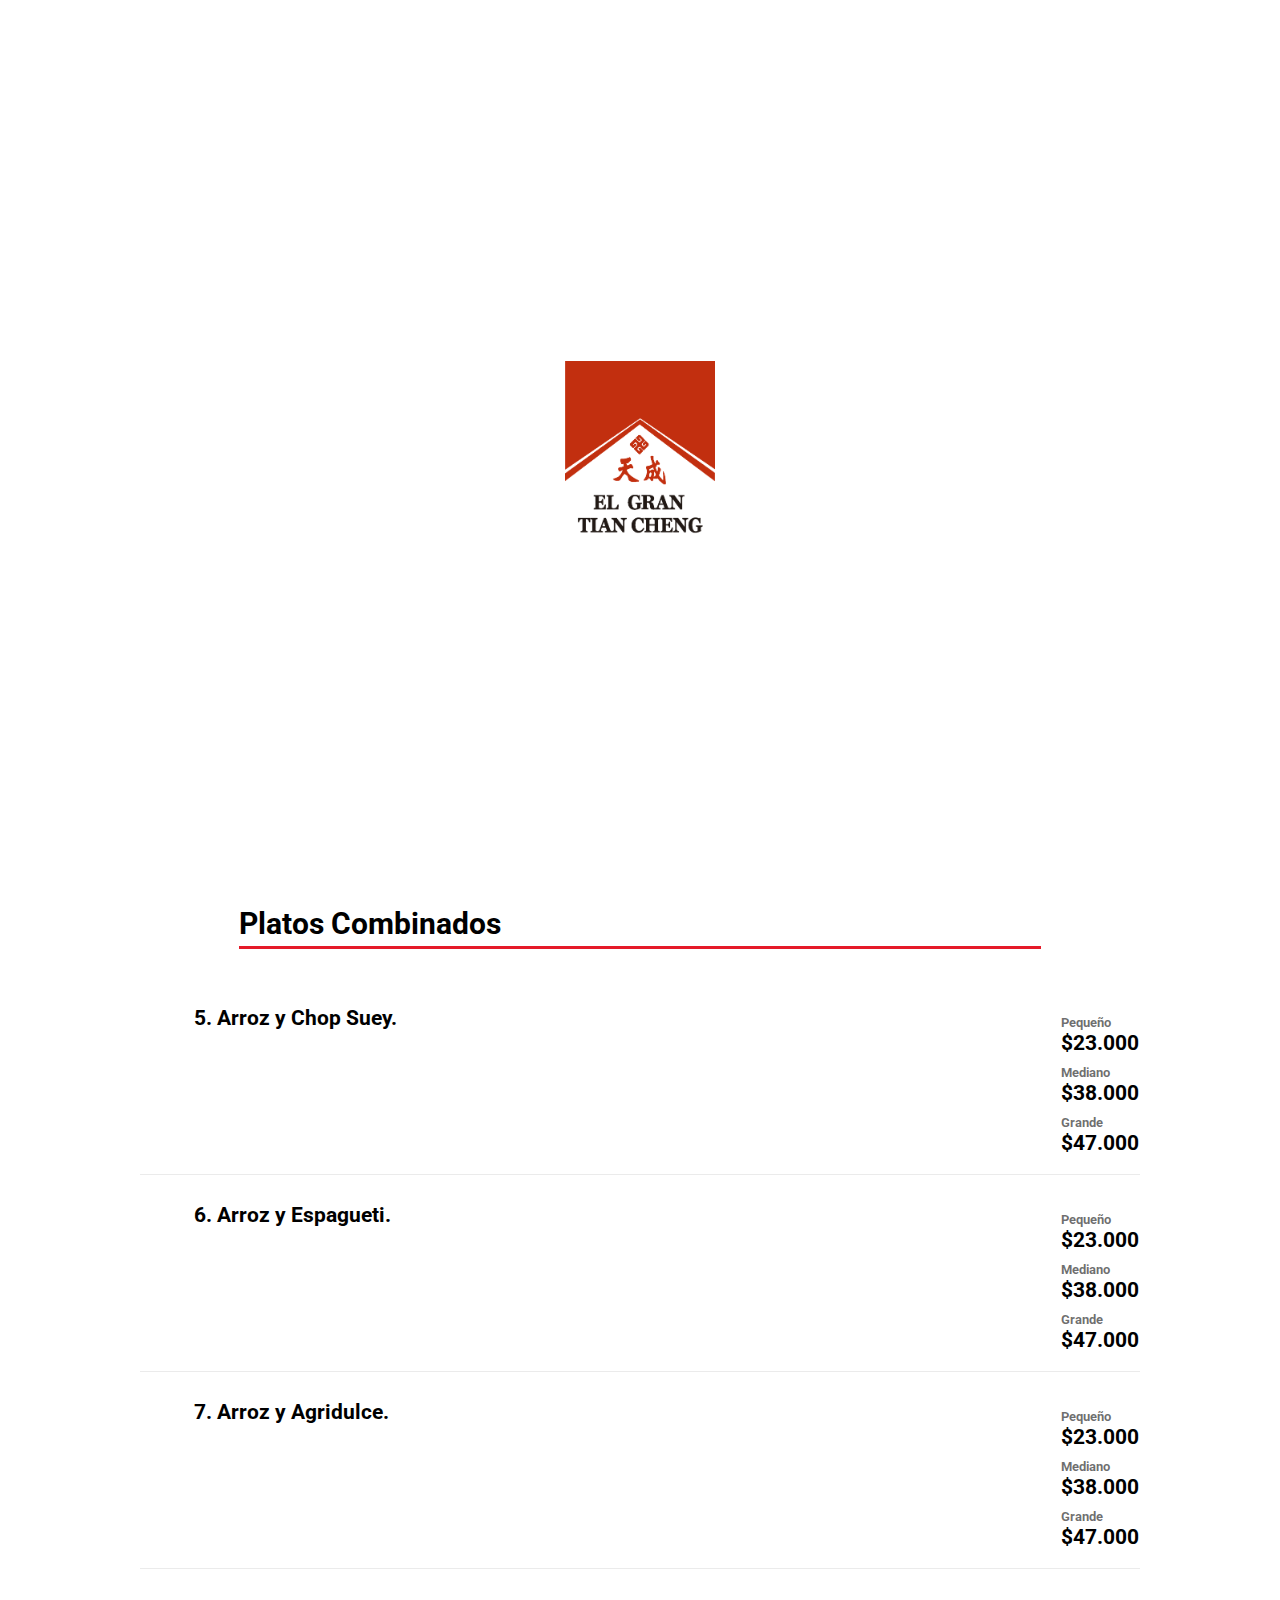
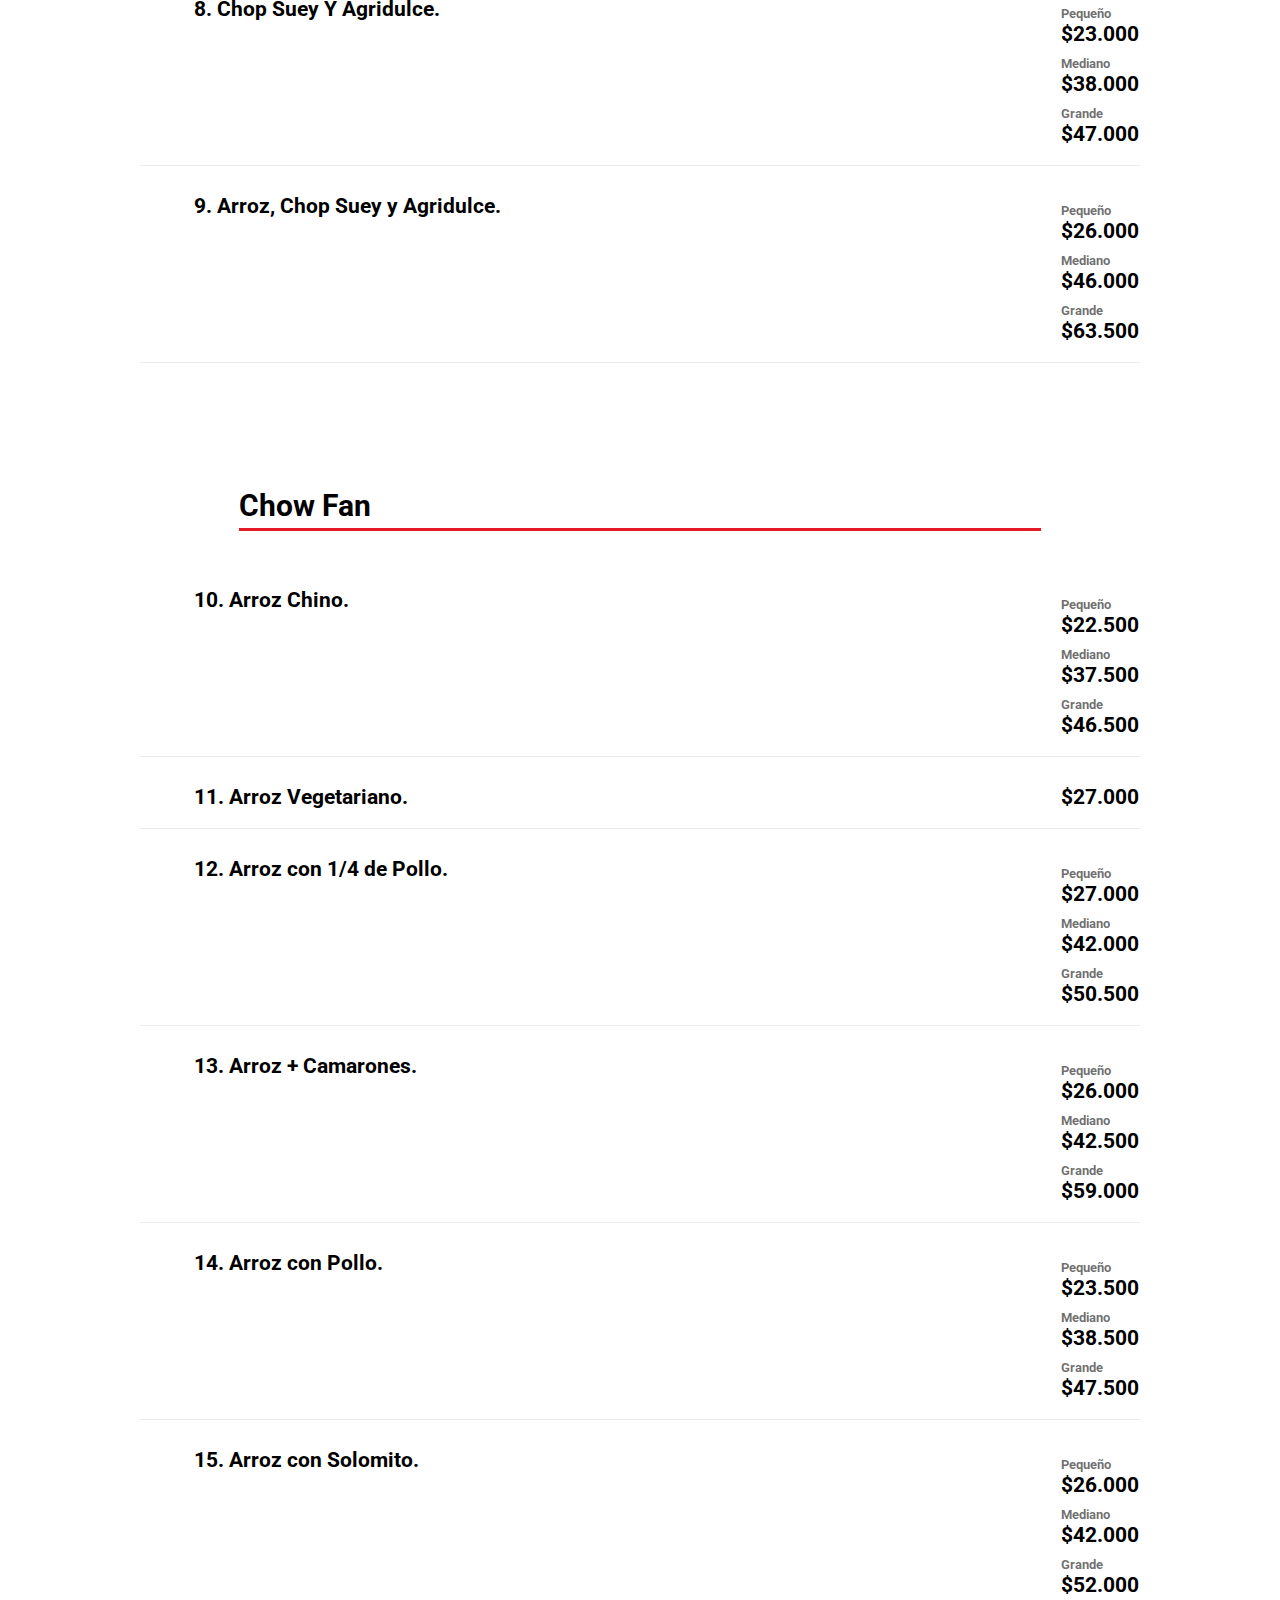
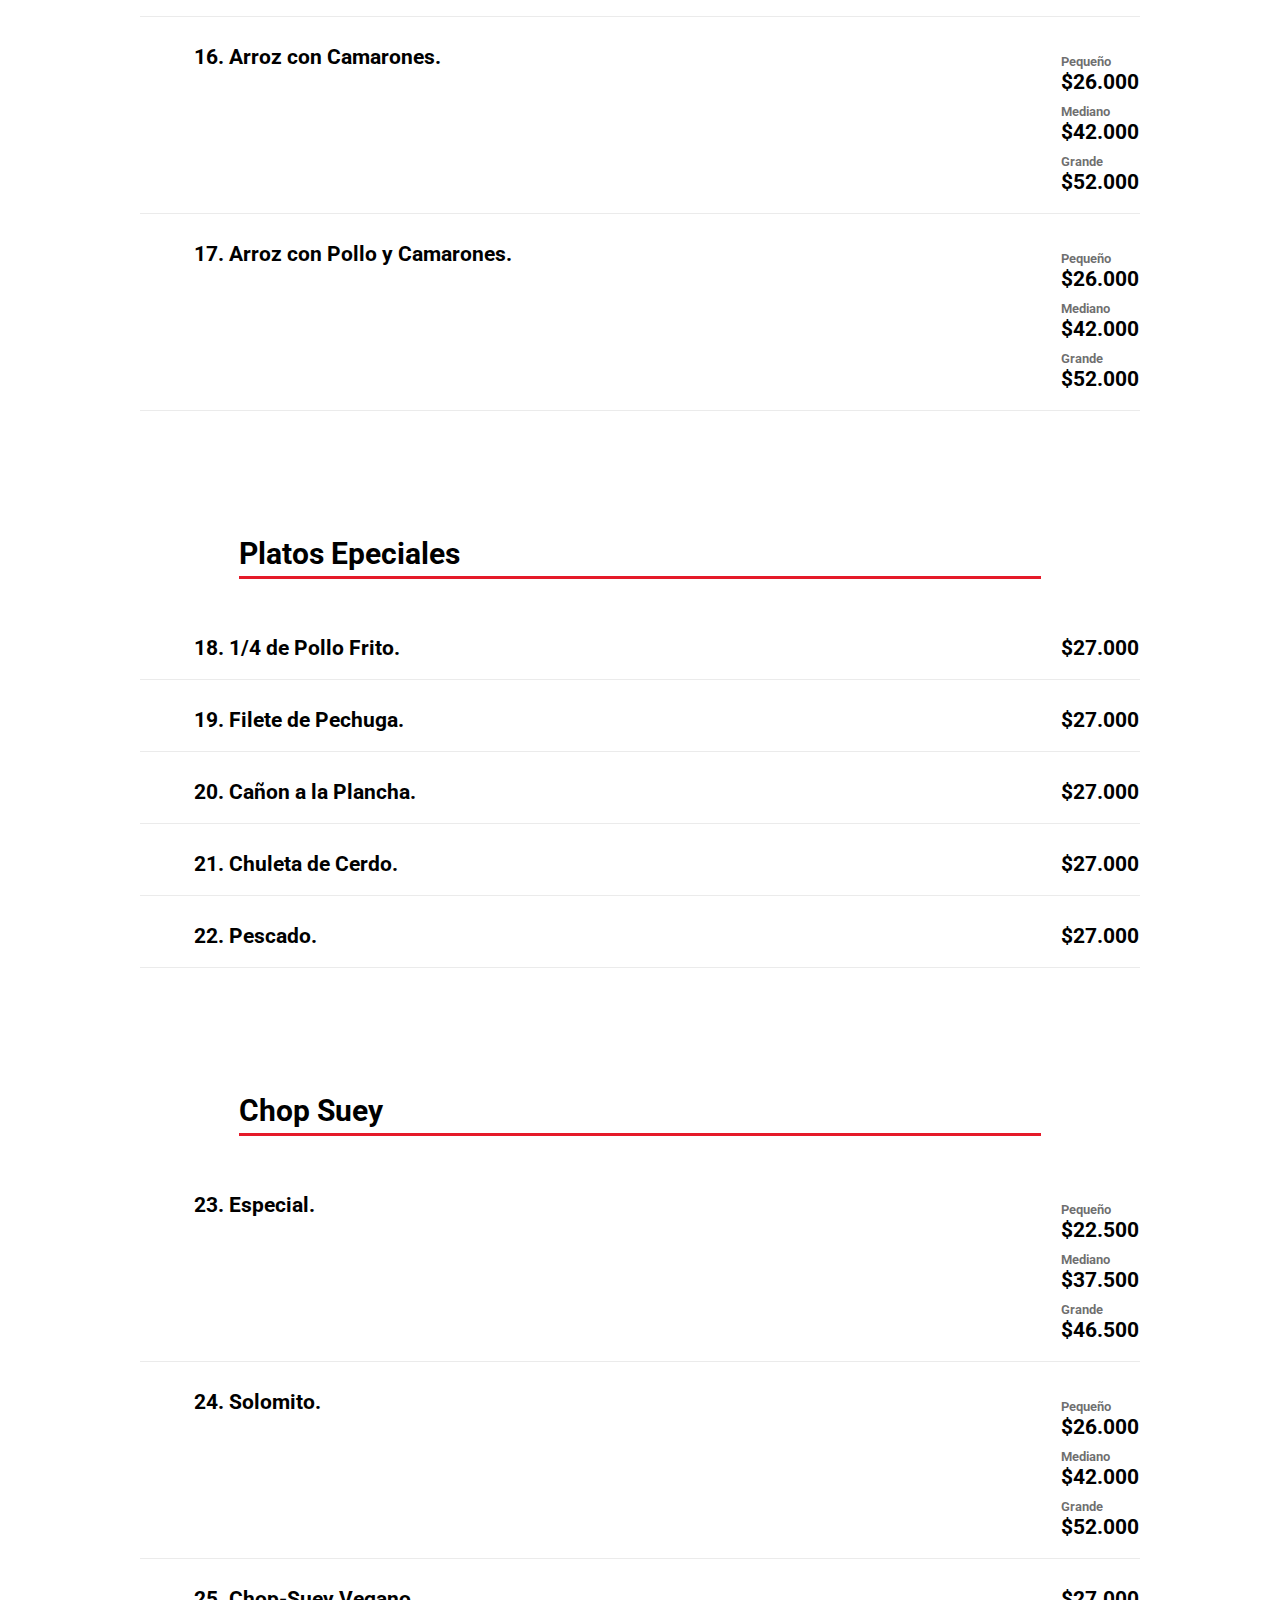
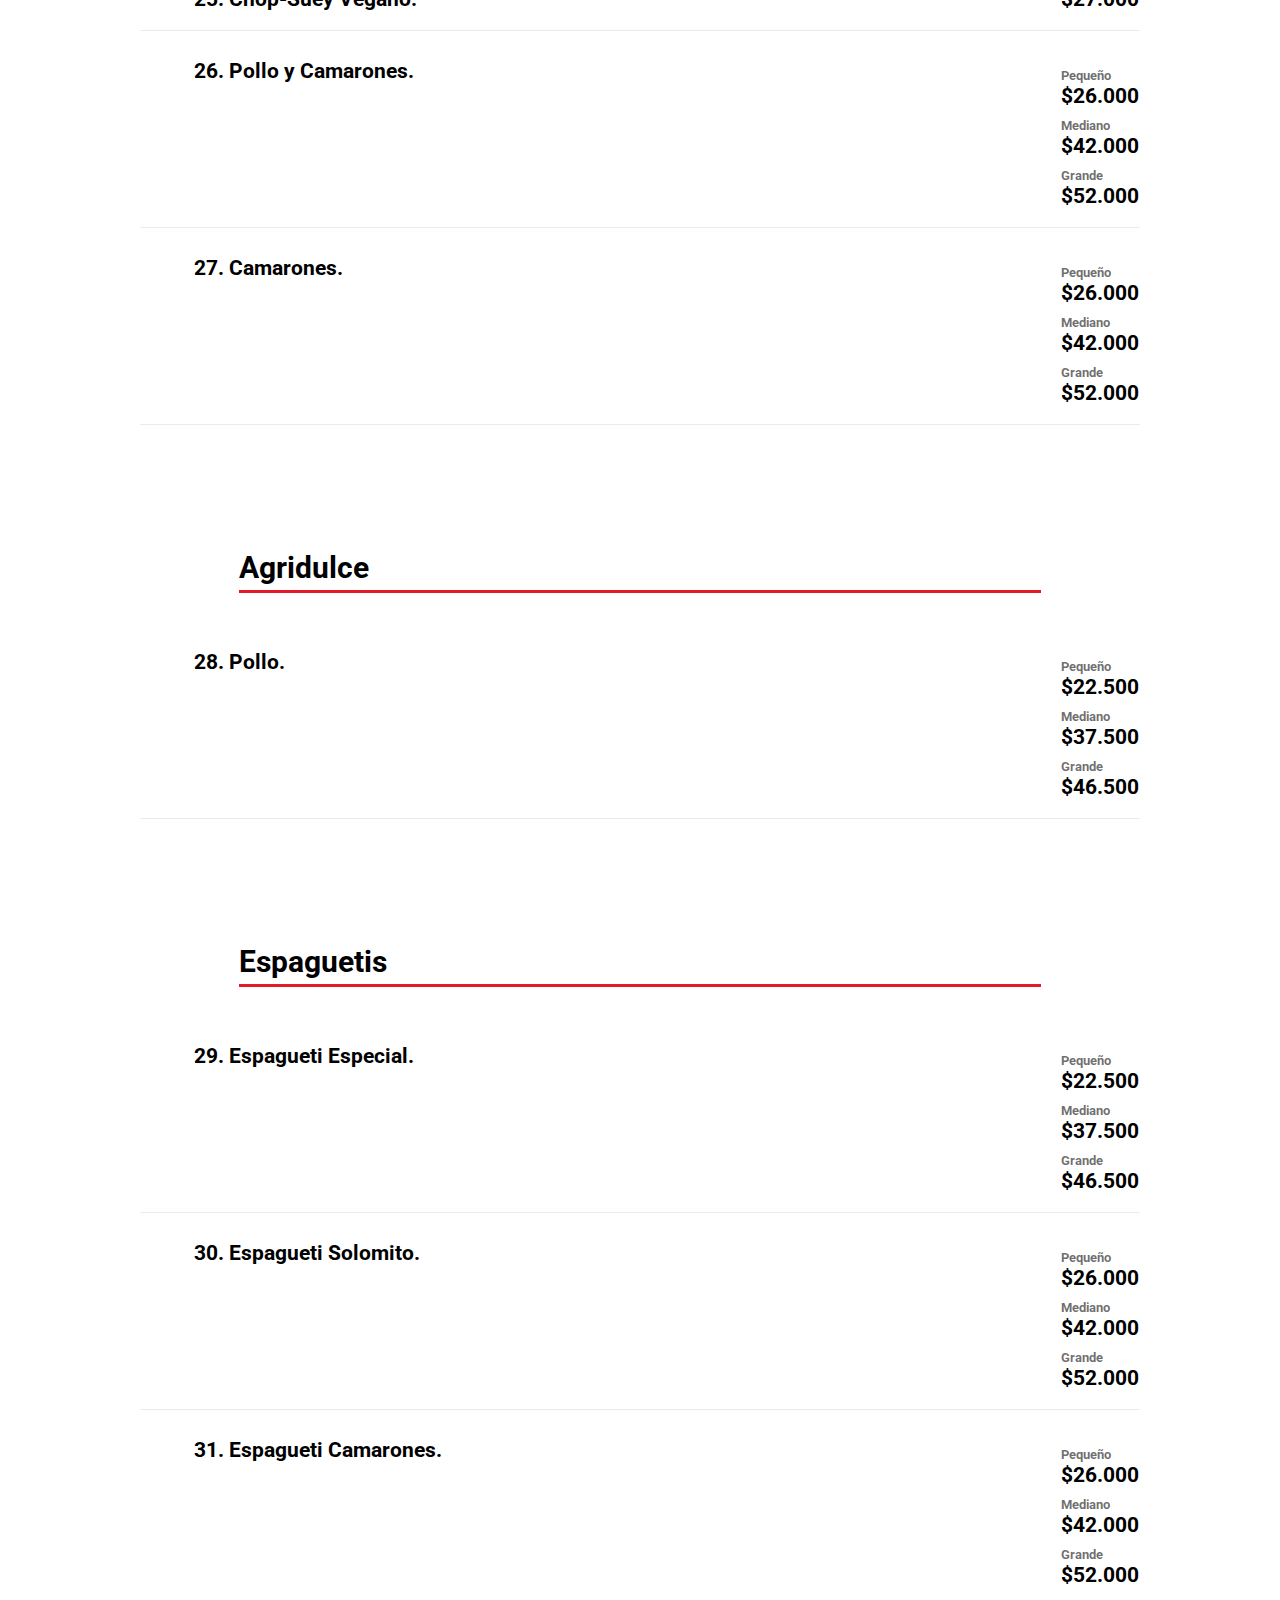
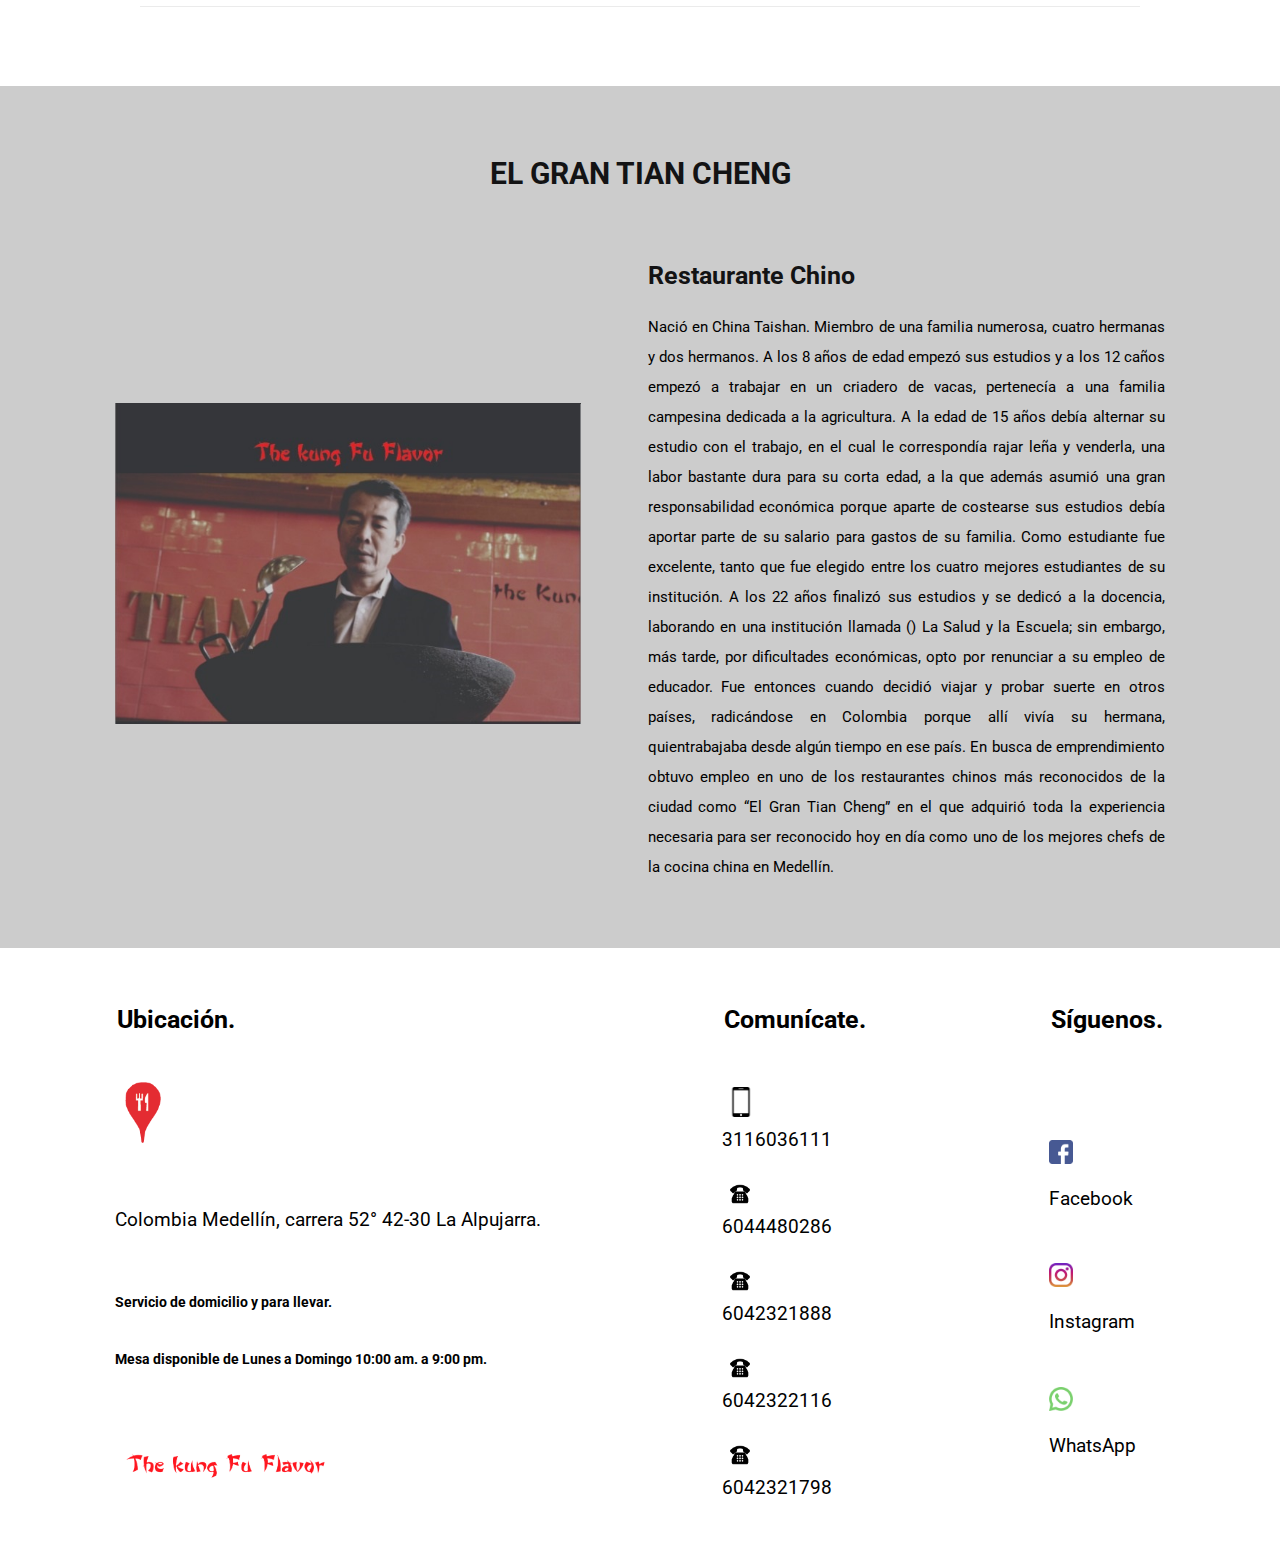
==== index.html @ f3823abc "Add files via upload" ====
<!DOCTYPE html>
<html lang="en">
<head>
    <meta charset="UTF-8">
    <meta http-equiv="X-UA-Compatible" content="IE=edge">
    <meta name="viewport" content="width=device-width, initial-scale=1.0">
    <title>Restaurante chino el gran tian cheng</title>
    <link rel="stylesheet" href="https://unpkg.com/swiper/swiper-bundle.min.css" />
    <!-- font awesome cdn link -->
    <link rel="stylesheet" href="https://cdnjs.cloudflare.com/ajax/libs/font-awesome/5.15.3/css/all.min.css">
    <!-- custom css file link  -->
    <link rel="stylesheet" href="css/style.css">
</head>
<body>
<!-- header section starts -->
<header>


<div class="justify">


  <nav class="navbar">
    <a class="active" href="#menu">Menú</a>
    <a href="#about">Nosotros</a>
    <a href="#footer">Aquí</a>
  </nav>



  <div class="icons">
    <i class="fas fa-bars" id="menu-bars"></i>
    </div>



<a href="#" class="logo1"><img src="./images/brusly.jpg" alt="logobrusly"></a>



<a href="#" class="logo"><img src="./images/logo.png" alt="logo"></a>



</div>




</header>

<!-- header section ends-->

<!-- search form  -->

<form action="" id="searcch-form">
    <input type="search" placeholder="search here..." name="" id="search-box">
    <label for="search-box" class="fas fa-search"></label>
    <i class="fas fa-times" id="close"></i>
</form>





<!-- menu section starts  -->
<section class="menu" id="menu">




<h1 class="heading">
  EL GRAN TIAN CHENG
</h1>


<div class="box-container">
<!--experimento-->
<div class="container">

  <div class="menu">


<h2 class="menu-group-heading">
Entradas</h2>
    <div class="menu-group">
        <div class="menu-item">
          <div class="menu-item-text">
          <h3 class="menu-item-heading">
            <span class="menu-item-name">1. 1/4 de Pollo frito.</span>
        <div >
<span class="menu-item-pricey" >$9.500</span>
        </div>
          </h3>
        </div>
      </div>
      <div class="menu-item">
        <div class="menu-item-text">
          <h3 class="menu-item-heading">
            <span class="menu-item-name">2. Papas Fritas.</span>
            <div>
<span class="menu-item-pricey" >$8.000</span>
                 </div>
          </h3>
        </div>
      </div>
      <div class="menu-item">
        <div class="menu-item-text">
          <h3 class="menu-item-heading">
            <span class="menu-item-name">3. Lumpia.</span>
            <div>
<span class="menu-item-pricey">$5.500</span>
                 </div>
          </h3>
        </div>
      </div>
    </div>
    <h2 class="menu-group-heading">
    Sopa
    </h2>
    <div class="menu-group">
      <div class="menu-item">
        <div class="menu-item-text">
          <h3 class="menu-item-heading">
            <span class="menu-item-name">4. Sopa del día.</span>
            <div>
<span class="menu-item-pricey">$15.000</span>
                 </div>
          </h3>
        </div>
      </div>
    </div>
    <h2 class="menu-group-heading">
      Platos Combinados
      </h2>
      <div class="menu-group">
        <div class="menu-item">
          <div class="menu-item-text">
            <h3 class="menu-item-heading">
              <span class="menu-item-name">5. Arroz y Chop Suey.</span>
<div class="menu-item-price" >
  <span class="menu-item-price-x"><span class="text-size-small">Pequeño</span>$23.000</span>
  <span class="menu-item-price-x"><span class="text-size-small">Mediano</span>$38.000</span>
  <span class="menu-item-price-x"><span class="text-size-small">Grande</span> $47.000</span>
</div>
            </h3>
          </div>
        </div>
        <div class="menu-item">
          <div class="menu-item-text">
            <h3 class="menu-item-heading">
              <span class="menu-item-name">6. Arroz y Espagueti.</span>
<div class="menu-item-price" >
  <span class="menu-item-price-x"><span class="text-size-small">Pequeño  </span>$23.000</span>
  <span class="menu-item-price-x"><span class="text-size-small">Mediano</span>$38.000</span>
  <span class="menu-item-price-x"><span class="text-size-small">Grande</span>$47.000</span>
</div>
            </h3>
          </div>
        </div>
         <div class="menu-item">
         <div class="menu-item-text">
            <h3 class="menu-item-heading">
              <span class="menu-item-name">7. Arroz y Agridulce.</span>
 <div class="menu-item-price" >
  <span class="menu-item-price-x"><span class="text-size-small">Pequeño  </span>$23.000</span>
  <span class="menu-item-price-x"><span class="text-size-small">Mediano</span>$38.000</span>
  <span class="menu-item-price-x"><span class="text-size-small">Grande</span>$47.000</span>
</div>
            </h3>
          </div>
        </div>
         <div class="menu-item">
         <div class="menu-item-text">
            <h3 class="menu-item-heading">
              <span class="menu-item-name">8. Chop Suey Y Agridulce.</span>
<div class="menu-item-price" >
  <span class="menu-item-price-x"><span class="text-size-small">Pequeño  </span>$23.000</span>
  <span class="menu-item-price-x"><span class="text-size-small">Mediano</span>$38.000</span>
  <span class="menu-item-price-x"><span class="text-size-small">Grande</span>$47.000</span>
</div>
            </h3>
          </div>
        </div>
         <div class="menu-item">
         <div class="menu-item-text">
            <h3 class="menu-item-heading">
              <span class="menu-item-name">9. Arroz, Chop Suey y Agridulce.</span>
<div class="menu-item-price" >
  <span class="menu-item-price-x"><span class="text-size-small">Pequeño  </span>$26.000</span>
  <span class="menu-item-price-x"><span class="text-size-small">Mediano</span>$46.000</span>
  <span class="menu-item-price-x"><span class="text-size-small">Grande</span>$63.500</span>
</div>
            </h3>
          </div>
        </div>
      </div>
      <h2 class="menu-group-heading">
        Chow Fan
        </h2>
        <div class="menu-group">
          <div class="menu-item">
            <div class="menu-item-text">
              <h3 class="menu-item-heading">
              <span class="menu-item-name">10. Arroz Chino.</span>
<div class="menu-item-price" >
  <span class="menu-item-price-x"><span class="text-size-small">Pequeño  </span>$22.500</span>
  <span class="menu-item-price-x"><span class="text-size-small">Mediano</span>$37.500</span>
  <span class="menu-item-price-x"><span class="text-size-small">Grande</span>$46.500</span>
</div>
              </h3>
            </div>
          </div>
          <div class="menu-item">
            <div class="menu-item-text">
              <h3 class="menu-item-heading">
                <span class="menu-item-name">11. Arroz Vegetariano.</span>
               <div>
<span class="menu-item-pricey">$27.000</span>
                 </div>
              </h3>
            </div>
          </div>
          <div class="menu-item">
            <div class="menu-item-text">
              <h3 class="menu-item-heading">
              <span class="menu-item-name">12. Arroz con 1/4 de Pollo.</span>
<div class="menu-item-price" >
  <span class="menu-item-price-x"><span class="text-size-small">Pequeño  </span>$27.000</span>
  <span class="menu-item-price-x"><span class="text-size-small">Mediano</span>$42.000</span>
  <span class="menu-item-price-x"><span class="text-size-small">Grande</span>$50.500</span>
</div>
              </h3>
            </div>
          </div>
          <div class="menu-item">
            <div class="menu-item-text">
              <h3 class="menu-item-heading">
              <span class="menu-item-name">13. Arroz + Camarones.</span>
<div class="menu-item-price" >
  <span class="menu-item-price-x"><span class="text-size-small">Pequeño  </span>$26.000</span>
  <span class="menu-item-price-x"><span class="text-size-small">Mediano</span>$42.500</span>
  <span class="menu-item-price-x"><span class="text-size-small">Grande</span>$59.000</span>
</div>
              </h3>
            </div>
          </div>
          <div class="menu-item">
            <div class="menu-item-text">
              <h3 class="menu-item-heading">
              <span class="menu-item-name">14. Arroz con Pollo.</span>
<div class="menu-item-price" >
  <span class="menu-item-price-x"><span class="text-size-small">Pequeño  </span>$23.500</span>
  <span class="menu-item-price-x"><span class="text-size-small">Mediano</span>$38.500</span>
  <span class="menu-item-price-x"><span class="text-size-small">Grande</span>$47.500</span>
</div>
              </h3>
            </div>
          </div>
          <div class="menu-item">
            <div class="menu-item-text">
              <h3 class="menu-item-heading">
              <span class="menu-item-name">15. Arroz con Solomito.</span>
<div class="menu-item-price" >
  <span class="menu-item-price-x"><span class="text-size-small">Pequeño  </span>$26.000</span>
  <span class="menu-item-price-x"><span class="text-size-small">Mediano</span>$42.000</span>
  <span class="menu-item-price-x"><span class="text-size-small">Grande</span>$52.000</span>
</div>
              </h3>
            </div>
          </div>
          <div class="menu-item">
            <div class="menu-item-text">
              <h3 class="menu-item-heading">
              <span class="menu-item-name">16. Arroz con Camarones.</span>
<div class="menu-item-price" >
  <span class="menu-item-price-x"><span class="text-size-small">Pequeño  </span>$26.000</span>
  <span class="menu-item-price-x"><span class="text-size-small">Mediano</span>$42.000</span>
  <span class="menu-item-price-x"><span class="text-size-small">Grande</span>$52.000</span>
</div>
              </h3>
            </div>
          </div>
          <div class="menu-item">
            <div class="menu-item-text">
              <h3 class="menu-item-heading">
              <span class="menu-item-name">17. Arroz con Pollo y Camarones.</span>
<div class="menu-item-price" >
  <span class="menu-item-price-x"><span class="text-size-small">Pequeño  </span>$26.000</span>
  <span class="menu-item-price-x"><span class="text-size-small">Mediano</span>$42.000</span>
  <span class="menu-item-price-x"><span class="text-size-small">Grande</span>$52.000</span>
</div>
              </h3>
            </div>
          </div>
        </div>
        <h2 class="menu-group-heading">
          Platos Epeciales
          </h2>
          <div class="menu-group">
            <div class="menu-item">
              <div class="menu-item-text">
                <h3 class="menu-item-heading">
                  <span class="menu-item-name">18. 1/4 de Pollo Frito.</span>
                  <div>
<span class="menu-item-pricey">$27.000</span>
                 </div>
                </h3>
              </div>
            </div>
            <div class="menu-item">
              <div class="menu-item-text">
                <h3 class="menu-item-heading">
                  <span class="menu-item-name">19. Filete de Pechuga.</span>
                 <div>
<span class="menu-item-pricey">$27.000</span>
                 </div>
                </h3>
              </div>
            </div>
            
              <div class="menu-item">
                <div class="menu-item-text">
                <h3 class="menu-item-heading">
                  <span class="menu-item-name">20. Cañon a la Plancha.</span>
               <div>
<span class="menu-item-pricey">$27.000</span>
                 </div>  
                </h3>
              </div>
            </div>

            
              <div class="menu-item">
                <div class="menu-item-text">
                <h3 class="menu-item-heading">
                  <span class="menu-item-name">21. Chuleta de Cerdo.</span>
                 <div>
<span class="menu-item-pricey">$27.000</span>
                 </div>
                  
                </h3>
              </div>
            </div>
              <div class="menu-item">
                <div class="menu-item-text">
                <h3 class="menu-item-heading">
                  <span class="menu-item-name">22. Pescado.</span>
              <div>
<span class="menu-item-pricey">$27.000</span>
                 </div>
                </h3>
              </div>
            </div>
          </div>
          <h2 class="menu-group-heading">
            Chop Suey
            </h2>
            <div class="menu-group">
              <div class="menu-item">
                <div class="menu-item-text">
                  <h3 class="menu-item-heading">
                    <span class="menu-item-name">23. Especial.</span>
<div class="menu-item-price" >
  <span class="menu-item-price-x"><span class="text-size-small">Pequeño  </span>$22.500</span>
  <span class="menu-item-price-x"><span class="text-size-small">Mediano</span>$37.500</span>
  <span class="menu-item-price-x"><span class="text-size-small">Grande</span>$46.500</span>
</div>
                  </h3>
                </div>
              </div>
              <div class="menu-item">
                <div class="menu-item-text">
                  <h3 class="menu-item-heading">
                    <span class="menu-item-name">24. Solomito.</span>
<div class="menu-item-price" >
  <span class="menu-item-price-x"><span class="text-size-small">Pequeño  </span>$26.000</span>
  <span class="menu-item-price-x"><span class="text-size-small">Mediano</span>$42.000</span>
  <span class="menu-item-price-x"><span class="text-size-small">Grande</span>$52.000</span>
</div>
                  </h3>
                </div>
              </div>
              <div class="menu-item">
                <div class="menu-item-text">
                  <h3 class="menu-item-heading">
                    <span class="menu-item-name">25. Chop-Suey Vegano.</span>
                    <div>
                      <span class="menu-item-pricey">$27.000</span>
                   </div>
                  </h3>
                </div>
              </div>
              <div class="menu-item">
                <div class="menu-item-text">
                  <h3 class="menu-item-heading">
                    <span class="menu-item-name">26. Pollo y Camarones.</span>
<div class="menu-item-price" >
  <span class="menu-item-price-x"><span class="text-size-small">Pequeño  </span>$26.000</span>
  <span class="menu-item-price-x"><span class="text-size-small">Mediano</span>$42.000</span>
  <span class="menu-item-price-x"><span class="text-size-small">Grande</span>$52.000</span>
</div>
                  </h3>
                </div>
              </div>
              <div class="menu-item">
                <div class="menu-item-text">
                  <h3 class="menu-item-heading">
                    <span class="menu-item-name">27. Camarones.</span>
<div class="menu-item-price" >
  <span class="menu-item-price-x"><span class="text-size-small">Pequeño  </span>$26.000</span>
  <span class="menu-item-price-x"><span class="text-size-small">Mediano</span>$42.000</span>
  <span class="menu-item-price-x"><span class="text-size-small">Grande</span>$52.000</span>
</div>
                  </h3>
                </div>
              </div>
            </div>
        <h2 class="menu-group-heading">
          Agridulce
          </h2>
          <div class="menu-group">
            <div class="menu-item">
              <div class="menu-item-text">
                <h3 class="menu-item-heading">
                  <span class="menu-item-name">28. Pollo. </span>
<div class="menu-item-price" >
  <span class="menu-item-price-x"><span class="text-size-small">Pequeño  </span>$22.500</span>
  <span class="menu-item-price-x"><span class="text-size-small">Mediano</span>$37.500</span>
  <span class="menu-item-price-x"><span class="text-size-small">Grande</span>$46.500</span>
</div>
                </h3>
              </div>
            </div>
          </div>
        <h2 class="menu-group-heading">
        Espaguetis
          </h2>
          <div class="menu-group">
            <div class="menu-item">
              <div class="menu-item-text">
                <h3 class="menu-item-heading">
                  <span class="menu-item-name">29. Espagueti Especial.</span>
<div class="menu-item-price" >
  <span class="menu-item-price-x"><span class="text-size-small">Pequeño  </span>$22.500</span>
  <span class="menu-item-price-x"><span class="text-size-small">Mediano</span>$37.500</span>
  <span class="menu-item-price-x"><span class="text-size-small">Grande</span>$46.500</span>
</div>
                </h3>
              </div>
            </div>
            <div class="menu-item">
              <div class="menu-item-text">
                <h3 class="menu-item-heading">
                  <span class="menu-item-name">30. Espagueti Solomito.</span>
<div class="menu-item-price" >
  <span class="menu-item-price-x"><span class="text-size-small">Pequeño  </span>$26.000</span>
  <span class="menu-item-price-x"><span class="text-size-small">Mediano</span>$42.000</span>
  <span class="menu-item-price-x"><span class="text-size-small">Grande</span>$52.000</span>
</div>
                </h3>
              </div>
            </div>
            <div class="menu-item">
              <div class="menu-item-text">
                <h3 class="menu-item-heading">
                  <span class="menu-item-name">31. Espagueti Camarones.</span>
<div class="menu-item-price" >
  <span class="menu-item-price-x"><span class="text-size-small">Pequeño  </span>$26.000</span>
  <span class="menu-item-price-x"><span class="text-size-small">Mediano</span>$42.000</span>
  <span class="menu-item-price-x"><span class="text-size-small">Grande</span>$52.000</span>
</div>
                </h3>
              </div>
            </div>
            </div>


  </div>
</div>


<!--termina experimento-->

</div>

</div>

<div class = "serio2"></div>

</div>

</section>

<!-- menu section ends -->

<!-- about section starts  -->

<section class="about" id="about">

  <h1 class="heading"></h1>
  
    <h1 class="heading"></h1>

    <h1 class="heading"> El gran tian cheng </h1>

    <a ></a>
    <a ></a>

    <div class="row">

        <div class="image">

            <img src="images/Chef.jpg" alt="chef">

        </div>

        <div class="content">

<a ></a>

<h3 class="titulo">Restaurante Chino</h3>

<p class="parrafo">
Nació en China Taishan. Miembro de una familia numerosa, cuatro hermanas y dos hermanos.
A los 8 años de edad empezó sus estudios y a los 12 caños empezó a trabajar en un criadero
de vacas, pertenecía a una familia campesina dedicada a la agricultura. A la edad de 15 años
debía alternar su estudio con el trabajo, en el cual le correspondía rajar leña y venderla, una
labor bastante dura para su corta edad, a la que además asumió una gran
responsabilidad económica porque aparte de costearse sus estudios debía aportar parte de su
salario para gastos de su familia. Como estudiante fue excelente, tanto que fue elegido entre
los cuatro mejores estudiantes de su institución.

A los 22 años finalizó sus estudios y se dedicó a la docencia, laborando en una institución
llamada () La Salud y la Escuela; sin embargo, más tarde, por dificultades económicas, opto
por renunciar a su empleo de educador. Fue entonces cuando decidió viajar y probar suerte en
otros países, radicándose en Colombia porque allí vivía su hermana, quientrabajaba desde algún tiempo en ese país.
En busca de emprendimiento obtuvo empleo en uno de los restaurantes chinos más reconocidos
de la ciudad como “El Gran Tian Cheng” en el que adquirió toda la experiencia necesaria para
ser reconocido hoy en día como uno de los mejores chefs de la cocina china en Medellín.
</p>
<p class="parrafo1">


</p>
</section>

<!-- about section ends -->

<!-- footer section starts  -->

<section class="footer" id="footer">

    <div class="box-container1">

        <div class="box">
            <h3 class="ubi">Ubicación.</h3>
<a class="espacio1"></a>


            <div class="direcion">


              <a href="https://www.google.com/maps/place/Restaurante+El+Gran+Tian+Cheng/@6.2434194,-75.5741231,17z/data=!3m1!4b1!4m5!3m4!1s0x8e4428537d55b729:0x92c42e818c7cd400!8m2!3d6.2434224!4d-75.5719425?hl=en"><img alt="direcion" class="direcion1" src="./images/new map of gran tian cheng.png"></a>
  
            </div>
          <a></a>
<a class="espacio"></a>
<a class="espacio"></a>
<a class="espacio"></a>
<a class="espacio"></a>
<a class="espacio"></a>
<a class="espacio"></a>


            <a>Colombia Medellín, carrera 52° 42-30 La Alpujarra.</a>
<a class="espacio"></a>
<a class="espacio"></a>
<a class="espacio"></a>
          <div class="text-action">
            <h4 class="text-footer">Servicio de domicilio y para llevar.</h4>
            <a class="espacio"></a>
            <a class="espacio"></a>
            <h4 class="text-footer1">Mesa disponible de Lunes a Domingo 10:00 am. a 9:00 pm.</h4>
<a class="espacio"></a>
          </div>
                      <a class="espacio"></a>
                      <a class="espacio"></a>
 <a href="#"><img alt="kongfu" class="kongfu1" src="./images/the kungfu flavor.png"></a>
        </div>




        <div class="box">

            <h3 class="ubi1">Comunícate.</h3>

          <a ></a>

          <img alt="cell" class="cell" src="./images/smartphone-call.png">

          <a >3116036111 </a>

          <img alt="telefono" class="telefono" src="./images/phone.png">

          <a>6044480286</a>

          <img alt="telefono" class="telefono" src="./images/phone.png">

          <a>6042321888</a>

           <img alt="telefono" class="telefono" src="./images/phone.png">

          <a>6042322116</a>

          <img alt="telefono" class="telefono" src="./images/phone.png">

          <a>6042321798</a>

        </div>
        <div class="box">
        
            <h3 class="ubi2">Síguenos.</h3>
          
          <a class="espacio1"></a>
             <a class="espacio2"></a>
             <a class="espacio2"></a>
             <a class="espacio2"></a>
            
            <a href="https://www.facebook.com/El-GRAN-TIAN-CHENG-1801667513184530"><img alt="facebook" class="facebook" src="./images/facebook.png"></a>

            <a href="https://www.facebook.com/El-GRAN-TIAN-CHENG-1801667513184530">Facebook</a>

            <a class="espacio1"></a>

            <a href="https://www.instagram.com/grantiancheng/"><img alt="Instagram" class="instagram" src="./images/instagram.png"></a>

            <a href="https://www.instagram.com/grantiancheng/">Instagram</a>

            <a class="espacio1"></a>

            <a href="https://wa.link/yxkqvk"><img alt="WhatsApp" class="whatsapp" src="./images/whatsapp.png"></a>

            <a href="http://wa.me/573116036222/?text=Hola,elgrantiancheng.com">WhatsApp</a>

            <a class="espacio1"></a>

           
            </div>

            </div>


</section>

<!-- footer section ends -->

<!-- loader part  -->

<div class="loader-container">

    <img src="images/el-gran-tian-cheng1-gif.gif" alt="">
</div>

<script src="https://unpkg.com/swiper/swiper-bundle.min.js"></script>

<!-- custom js file link  -->

<script src="js/script.js"></script>

</body>

</html>
---- css/style.css ----
@import url('https://fonts.googleapis.com/css2?family=Lato:wght@300&family=Roboto:wght@100;300;400;500;700&display=swap');
:root{
    --green:#E51A29;
    --black:#131314;
    --light-color:#000000;
    --box-shadow:0 .5rem 1.5rem rgba(124, 124, 124, 0.966);
}

*{
    font-family: 'Roboto', sans-serif;
    margin:0; padding:0;
    box-sizing: border-box;
    text-decoration: none;
    outline: none; border:none;
    transition: all .2s linear;
}

html{
    font-size: 62.5%;
    overflow-x: hidden;
    scroll-padding-top: 5.5rem;
    scroll-behavior: smooth;
}

section{
    padding:3.0rem 9%;
}

section:nth-child(even){
    background:#CCC;
}

.sub-heading{

text-align: center;
color:var(--green);
font-size: 2rem;
padding-top: 1rem;
}

.heading{
    text-align: center;
    color:var(--black);
    font-size: 3rem;
    padding-bottom: 2rem;
    text-transform: uppercase;
}

.btn{
    margin-top: 2rem;
    display: inline-block;
    font-size: 1.7rem;
    color:#fff;
    background: var(--black);
    border-radius: .6rem;
    cursor: pointer;
    padding:.8rem 3rem;
}

.btn:hover{
    background: var(--green);
    letter-spacing: .1rem;
}








header

{
    position: fixed;
    top:0; left: 0; right:0;
    background: #fff;
    padding:1rem 7%;
    display: flex;
    align-items: center;
    justify-content:flex;
    z-index: 1000;
    box-shadow: var(--box-shadow);
}


header .logo img{
margin:0px;
/*margin-left:180px;*/
align-items: center;
}


.logo img{
width:92px;
height:px;
align-items: center;
}


.logo1 img{
/*margin-left:30px;*/
width:90px;
}


.justify{
justify-content: space-around;
   position: fixed;
    top:0; left: 0; right:0;
    background: #fff;
    padding:1rem 7%;
    display: flex;
    align-items: center;
  
    z-index: 1000;
    box-shadow: var(--box-shadow);
}






header .navbar a {
    font-size:18px;
    border-radius:.5rem;
    padding:.1rem 2.4rem;
    color:var(--light-color);
    margin:10px;
    
}


header .navbar a.active,
header .navbar a:hover{
    color:#fff;
    background: var(--green);
}





header .icons i
header .icons a
{
    cursor: pointer;
    margin-left: 0.5rem;
    height:4.5rem;
    line-height: 4.5rem;
    width:3.5rem;
    text-align: center;
    font-size: 3.7rem;
    color:var(--black);
    border-radius: 50%;
    background:white;
}


header .icons i:hover{
    color:#E51A29;
    background: var(--green);

}


header .icons #menu-bars{
display:none;

}

#menu-bars{
/*margin-left:20px;*/
font-size:20px;
}












/*.serio1{
        position:absolute;
        width: 1px;
        /*height: 3835px;
        height: 5355px;
        background-color:#E51A29;
        }*/








.container {
    max-width: 1200px;
    margin: 0 auto;
    padding: 1.5em;
}
.menu {
    font-size: 12px;
}

.menu-group-heading {
font-size: 30px;
font-style:bold;
border-bottom: 3px solid #E51A29;
margin:100px;
padding-bottom:5px;
margin-bottom:30px;

}

.menu-group {
    display: grid;
    grid-template-columns: 1fr;
    gap: 1.5em;
    padding: 1.5em 0;
}

.menu-item {
    display:flex;
}


.menu-item-text {
font-size: large;
flex-grow: 1;
margin: 1px;
padding-bottom: 1em;
border-bottom: 1px solid rgba(224, 224, 224, 0.637);
}

.menu-item-heading {
display:flex;
justify-content:space-between ;
margin: 1px;

}


.menu-item-price{
    gap:30px;
}


.menu-item-price-x
{
display:table;
justify-content: space-around;
margin-left:auto;
gap: 6.5em;
max-height:12;
gap:30px;
margin-top:10px;

}






.text-size-small{

vertical-align: middle;
display:flex;
gap: 40px;
max-height:1;
align-items: baseline;
font-size:13px;
text-size-adjust:40px;
color:rgba(0, 0, 0, 0.582);

}


















.menu-item-pricey{
display:flex;
justify-content: space-around;
margin-left:auto;
flex-grow: 1;
gap: 6.5em;
}


















.menu-item-name {
    margin-left: 2.5em;
}
@media screen and (min-width: 992px) {
    .menu {
    font-size: 16px;
    }
}



.home .home-slider .slide .content p{
    color:var(--light-color);
    font-size: 2.2rem;
    padding:.5rem 0;
    line-height: 1.5;
}






.about .sub-heading {

font-size: 3.5rem;

}

.about .row{
    display: flex;
    flex-wrap: wrap;
    gap:1.5rem;
    align-items: center;
}

.about .row .image{
    flex:1 3 45rem;
    margin:center;
    margin-right:0px;
}

.titulo{
    margin-top:50px;
}

.parrafo{
    margin-top:20px;
}

.parrafo1{
    margin-top:30px;
}

.about .row .image img{
    width: 90%;
}
.about .row .content{
    flex:1 1 45rem;
}
.about .row .content h3{
    color:var(--black);
    font-size: 2.5rem;
    position: center;
    padding: 6.rem 0;
}

.about .row .content p{
    color:var(--light-color);
    font-size: 1.5rem;
    padding:.2rem 0;
    text-align:justify;
    line-height: 2;

}
.about .row .content .icons-container{
    display: flex;
    gap:1rem;
    flex-wrap: wrap;
    padding:1rem 0;
    margin-top: .5rem;
}
.about .row .content .icons-container .icons{
    background:#eee;
    border-radius: .5rem;
    border:.1rem solid rgba(0,0,0,.2);
    display: flex;
    align-items: center;
    justify-content: center;
    gap:1rem;
    flex:1 1 17rem;
    padding:1.5rem 1rem;
}
.about .row .content .icons-container .icons i{
    font-size: 2.5rem;
    color:var(--green);
}
.about .row .content .icons-container .icons span{
    font-size: 1.5rem;
    color:var(--black);
}












.footer {
    background-color:#ffffff;
    width:600;

}


.text-action{
    margin-top:0;
    justify-content: space-between;
}




.telefono
{
    width:20px;
    height:20px;
    margin-top: 4ch;
margin-left:8px;
justify-content: space-between;
}

.cell{
    width:30px;
    height:30px;
    margin-top: 25px;
margin-left:4px;
justify-content: space-between;
}


.facebook
{
    width:24px;
    height:24px;
    margin-top:4px;
    justify-content: space-between;

}

.instagram
{
    width:24px;
    height:24px;
    margin-top:4px;
    justify-content: space-between;
 }

.whatsapp
{
width:24px;
height:24px;
margin-top:4px;
justify-content: space-between;
 }


.espacio{
margin-top:0;
justify-content: space-between;
}

.espacio1{
margin-top:  1.2ch;
justify-content: center;
}

.espacio2{
margin-top:11;

}



.text-footer {
font-size:14px;
color:rgb(0, 0, 0);
display:flex;
justify-content:space-between;
}

.text-footer1{
justify-content: space-between;
font-size:14px;
margin-top:5px;
color:black

}

.kongfu1 {
    width:220px;
    height:50px;
    margin-top: 1ch;
    justify-content: space-between;

}
















.footer .box-container1{
    margin-top: 2ch;
    display:flex;
    grid-template-columns: repeat(auto-fit, minmax(20rem, 1fr));
    gap:0.2rem;
    padding: 0.5em 0;
    justify-content: space-between;

}




















.footer .box-container1 .box h3{
    padding:0.8rem 0;
    font-size: 2.5rem;
    color:black;
    margin:2px;
    justify-content:space-between;
}



.ubi{
justify-content: space-between;
}

.ubi1{

justify-content: space-between;
}



.direcion img
{

width:30%;
height:auto;
justify-content: space-between;
}






.direcion
{
width:120px;
margin-left: 10px;
height:0;
}



.footer .box-container1 .box a{
display: block;
padding:.90rem 0;
font-size: 1.9rem;
color:black;
justify-content: space-between;
}

.footer .box-container1 .box a:hover{
    color:#E51A29;
    text-decoration:blink;
    justify-content: space-between;
}

.footer .credit
{
    text-align: center;
    border-top: .1rem solid white;
    font-size: 3rem;
    color:white;
    padding:.8rem;
    padding-top: 3rem;
    margin-top: 3rem;
    justify-content: space-between;
}

.footer .credit span{
    color:var(--green);
}








.loader-container{

    position: fixed;
    top:0; left:0;
    height:100%;
    width:100%;
    z-index: 10000;
    background:rgb(255, 255, 255);
    display: flex;
    align-items: center;
    justify-content: center;
    overflow: hidden;
}

.loader-container img{
width:15rem;
}

.loader-container.fade-out{
top:-110%;
opacity:0;
}


























/* media queries  */

@media (max-width:991px){

    html{
        font-size: 55%;
    }
    
    header{
        padding:1rem 2rem;
    }

    section{
        padding:2rem;
    }


}

@media (max-width:768px){

    header .icons #menu-bars{
        display: inline-block;
        height:200%; width:200%;
    }

    header .navbar{
        position: absolute;
        top:100%; left:0; right:0;
        background:#fff;
        border-top: .1rem solid rgba(0,0,0,.2);
        border-bottom: .1rem solid rgba(0,0,0,.2);
        padding:1rem;
        clip-path: polygon(0 0, 100% 0, 100% 0, 0 0);
    }

    header .navbar.active{
        clip-path: polygon(0 0, 100% 0, 100% 100%, 0% 100%);
    }

    header .navbar a{
        display: block;
        padding:1.5rem;
        margin:1rem;
        font-size: 2rem;
        background:#eee;
    }

    #search-form #search-box{
        width:90%;
        margin:0 1rem;
    }

    .home .home-slider .slide .content h3{
        font-size: 5rem;
    }

}

@media (max-width:450px){

    html{
        font-size: 50%;
    }

    .dishes .box-container .box img{
        height:auto;
        width: 100%;
    }

    .order form .inputBox .input{
        width:100%;
    }

}
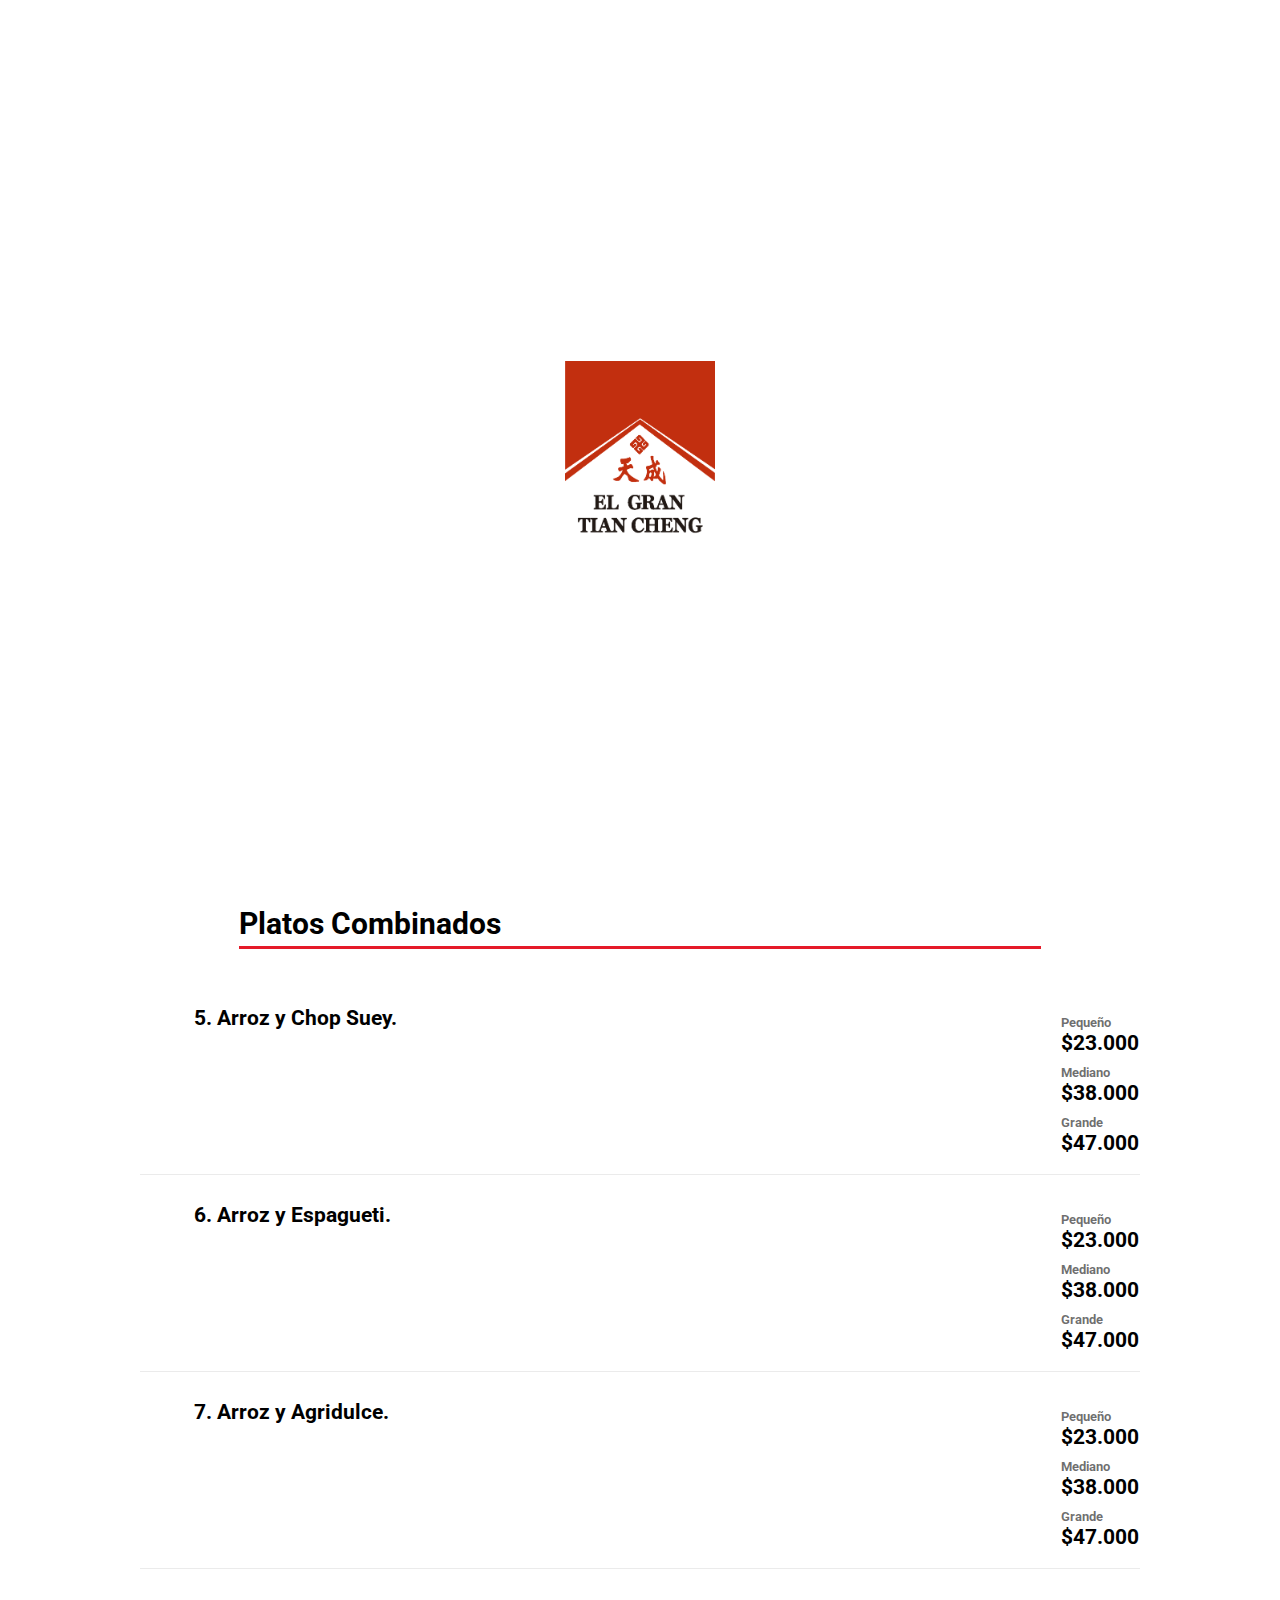
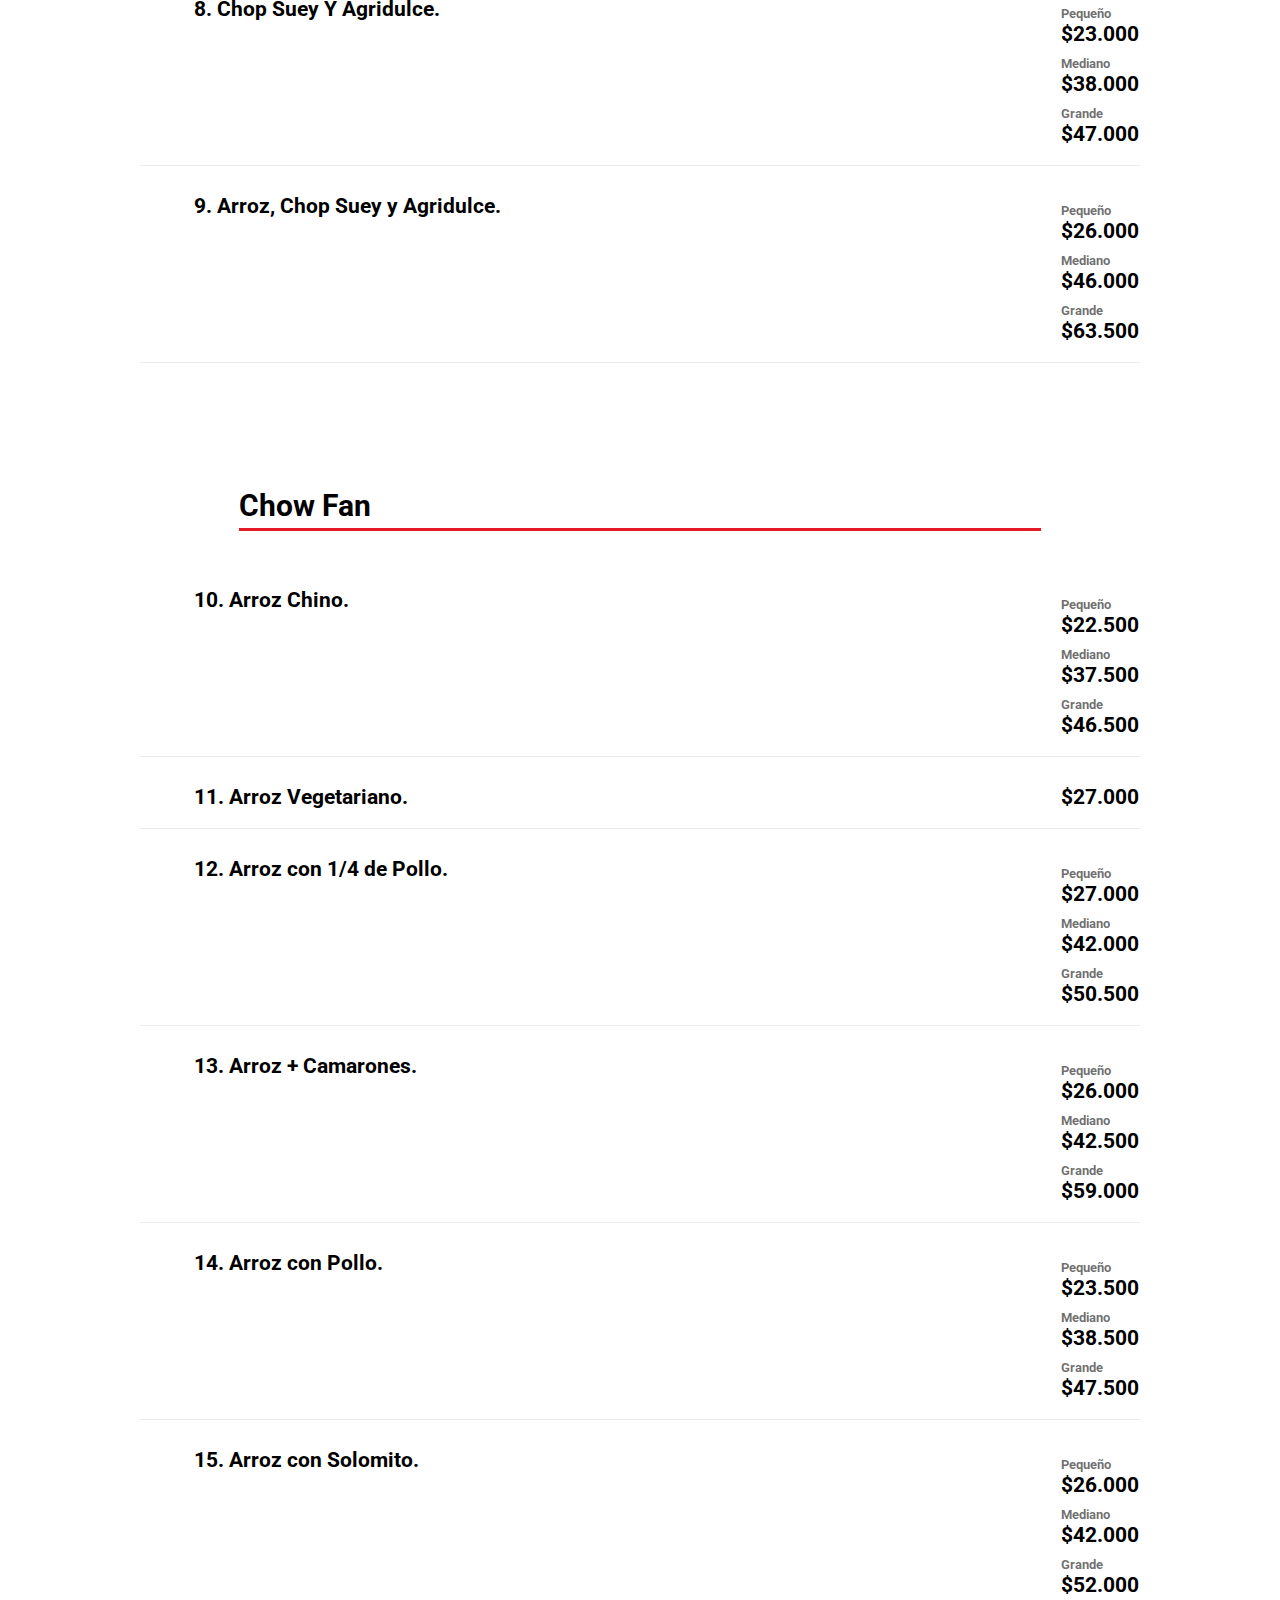
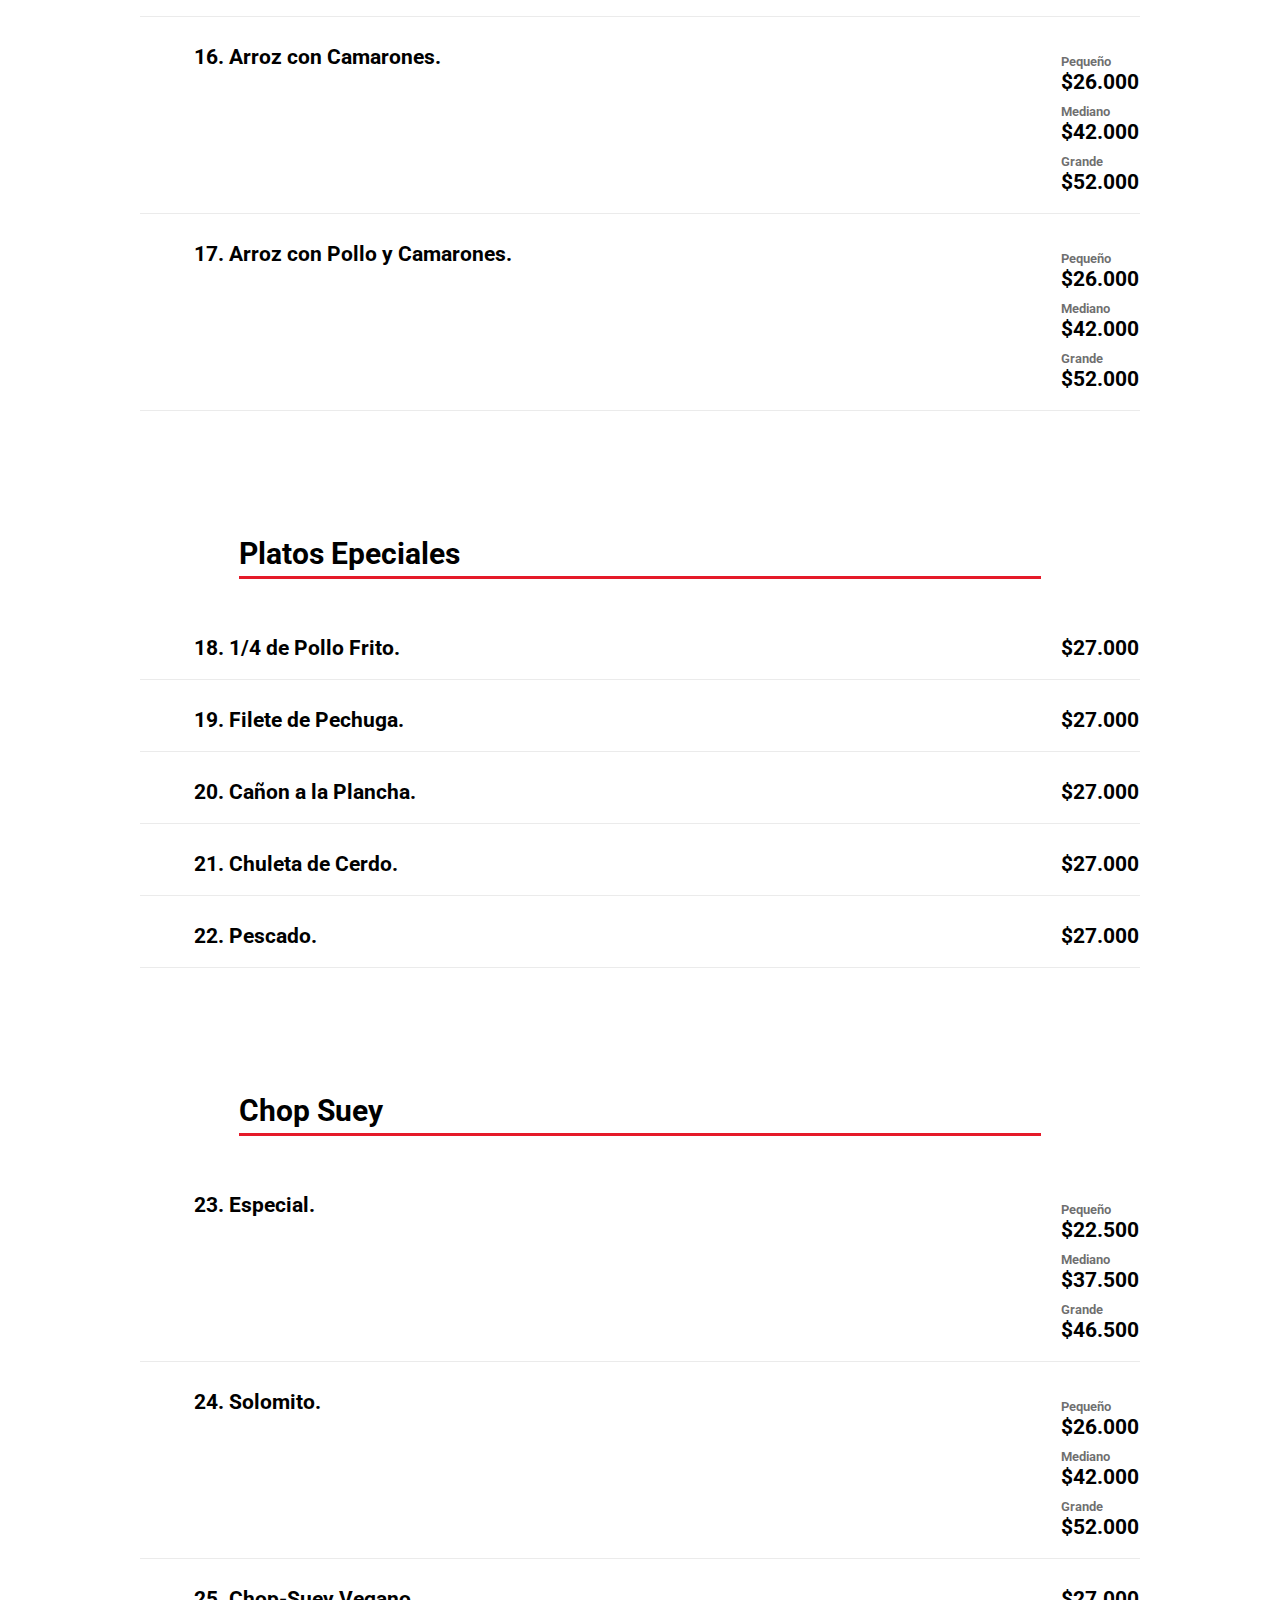
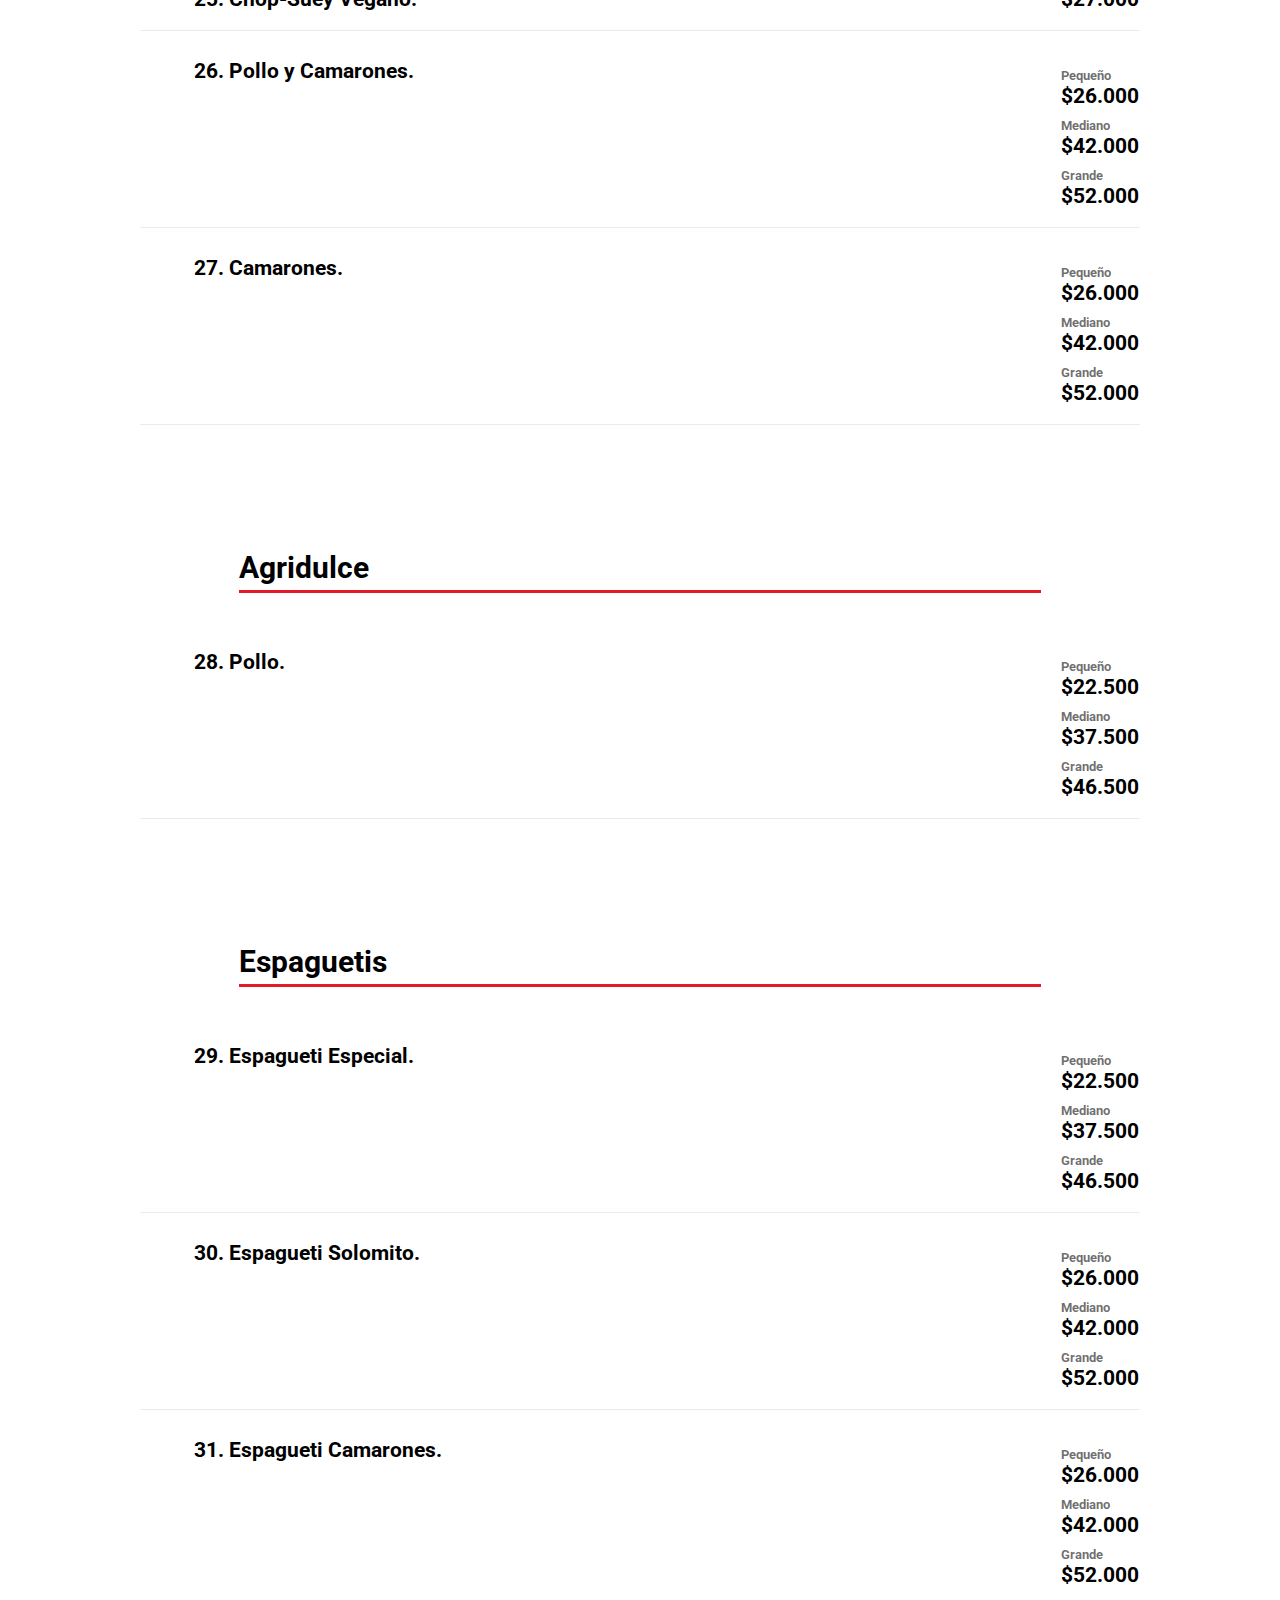
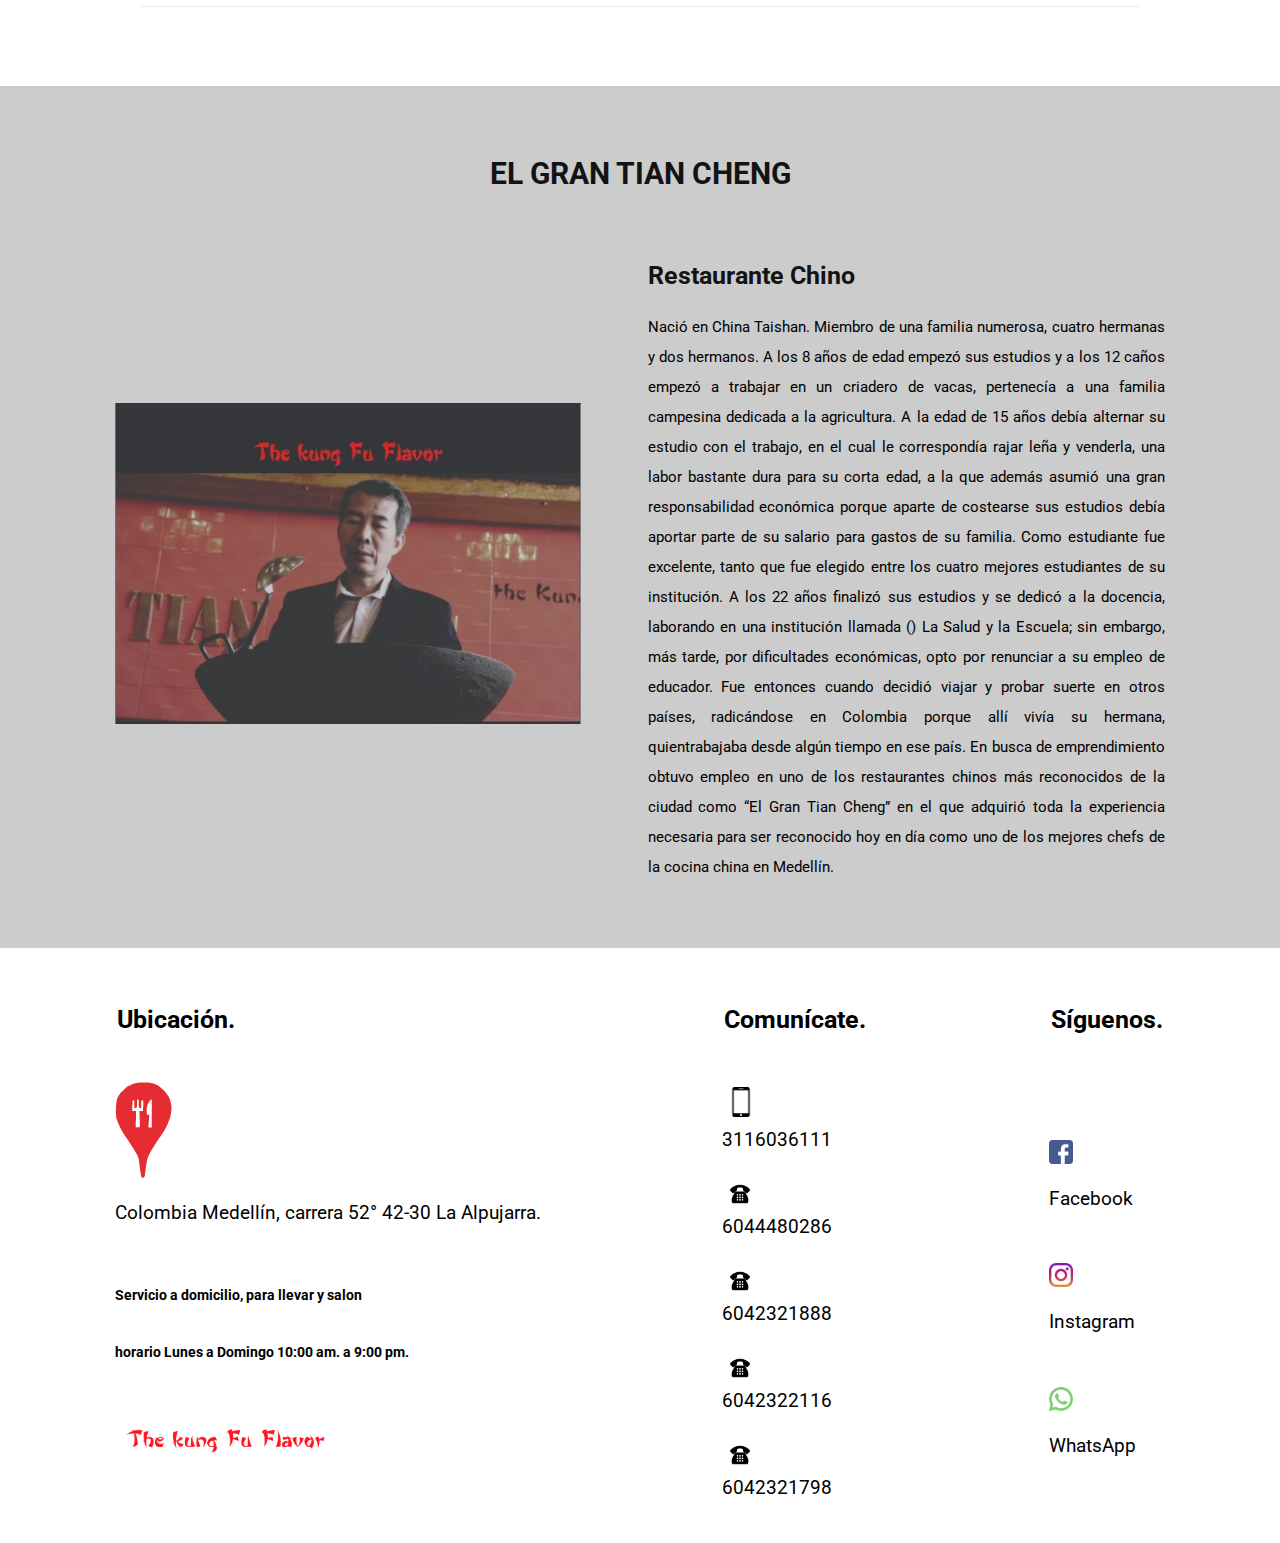
==== commit 8077b2fe: "Add files via upload" ====
--- a/index.html
+++ b/index.html
@@ -556,35 +556,20 @@
             <h3 class="ubi">Ubicación.</h3>
 <a class="espacio1"></a>
 
-
-            <div class="direcion">
-
-
-              <a href="https://www.google.com/maps/place/Restaurante+El+Gran+Tian+Cheng/@6.2434194,-75.5741231,17z/data=!3m1!4b1!4m5!3m4!1s0x8e4428537d55b729:0x92c42e818c7cd400!8m2!3d6.2434224!4d-75.5719425?hl=en"><img alt="direcion" class="direcion1" src="./images/new map of gran tian cheng.png"></a>
-  
-            </div>
-          <a></a>
-<a class="espacio"></a>
-<a class="espacio"></a>
-<a class="espacio"></a>
-<a class="espacio"></a>
-<a class="espacio"></a>
-<a class="espacio"></a>
-
+<a href="https://www.google.com/maps/place/Restaurante+El+Gran+Tian+Cheng/@6.2434194,-75.5741231,17z/data=!3m1!4b1!4m5!3m4!1s0x8e4428537d55b729:0x92c42e818c7cd400!8m2!3d6.2434224!4d-75.5719425?hl=en"><img alt="direcion" class="direcion1" src="./images/new map of gran tian cheng.png"></a>
 
             <a>Colombia Medellín, carrera 52° 42-30 La Alpujarra.</a>
 <a class="espacio"></a>
 <a class="espacio"></a>
 <a class="espacio"></a>
           <div class="text-action">
-            <h4 class="text-footer">Servicio de domicilio y para llevar.</h4>
+            <h4 class="text-footer">Servicio a domicilio,  para llevar y salon</h4>
             <a class="espacio"></a>
             <a class="espacio"></a>
-            <h4 class="text-footer1">Mesa disponible de Lunes a Domingo 10:00 am. a 9:00 pm.</h4>
+            <h4 class="text-footer1">horario Lunes a Domingo 10:00 am. a 9:00 pm.</h4>
 <a class="espacio"></a>
           </div>
-                      <a class="espacio"></a>
-                      <a class="espacio"></a>
+          <a class="espacio"></a>
  <a href="#"><img alt="kongfu" class="kongfu1" src="./images/the kungfu flavor.png"></a>
         </div>
 
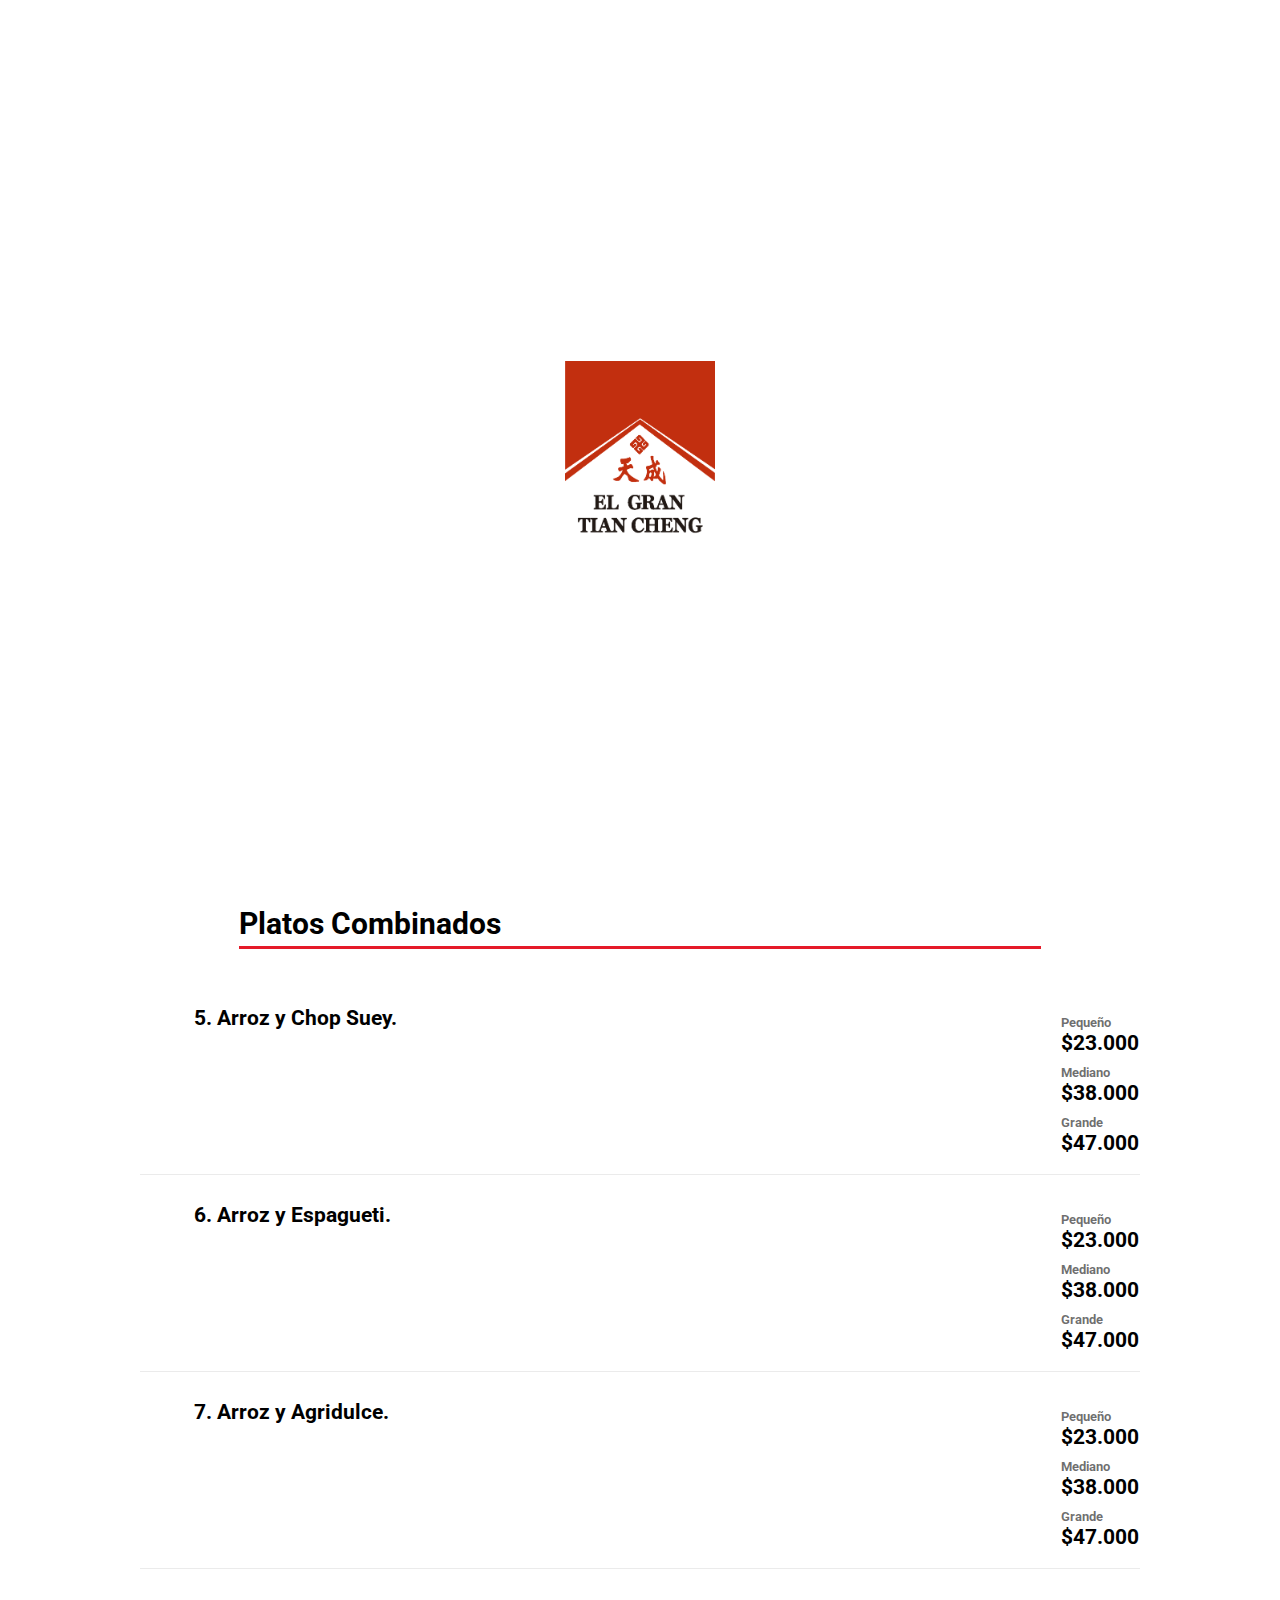
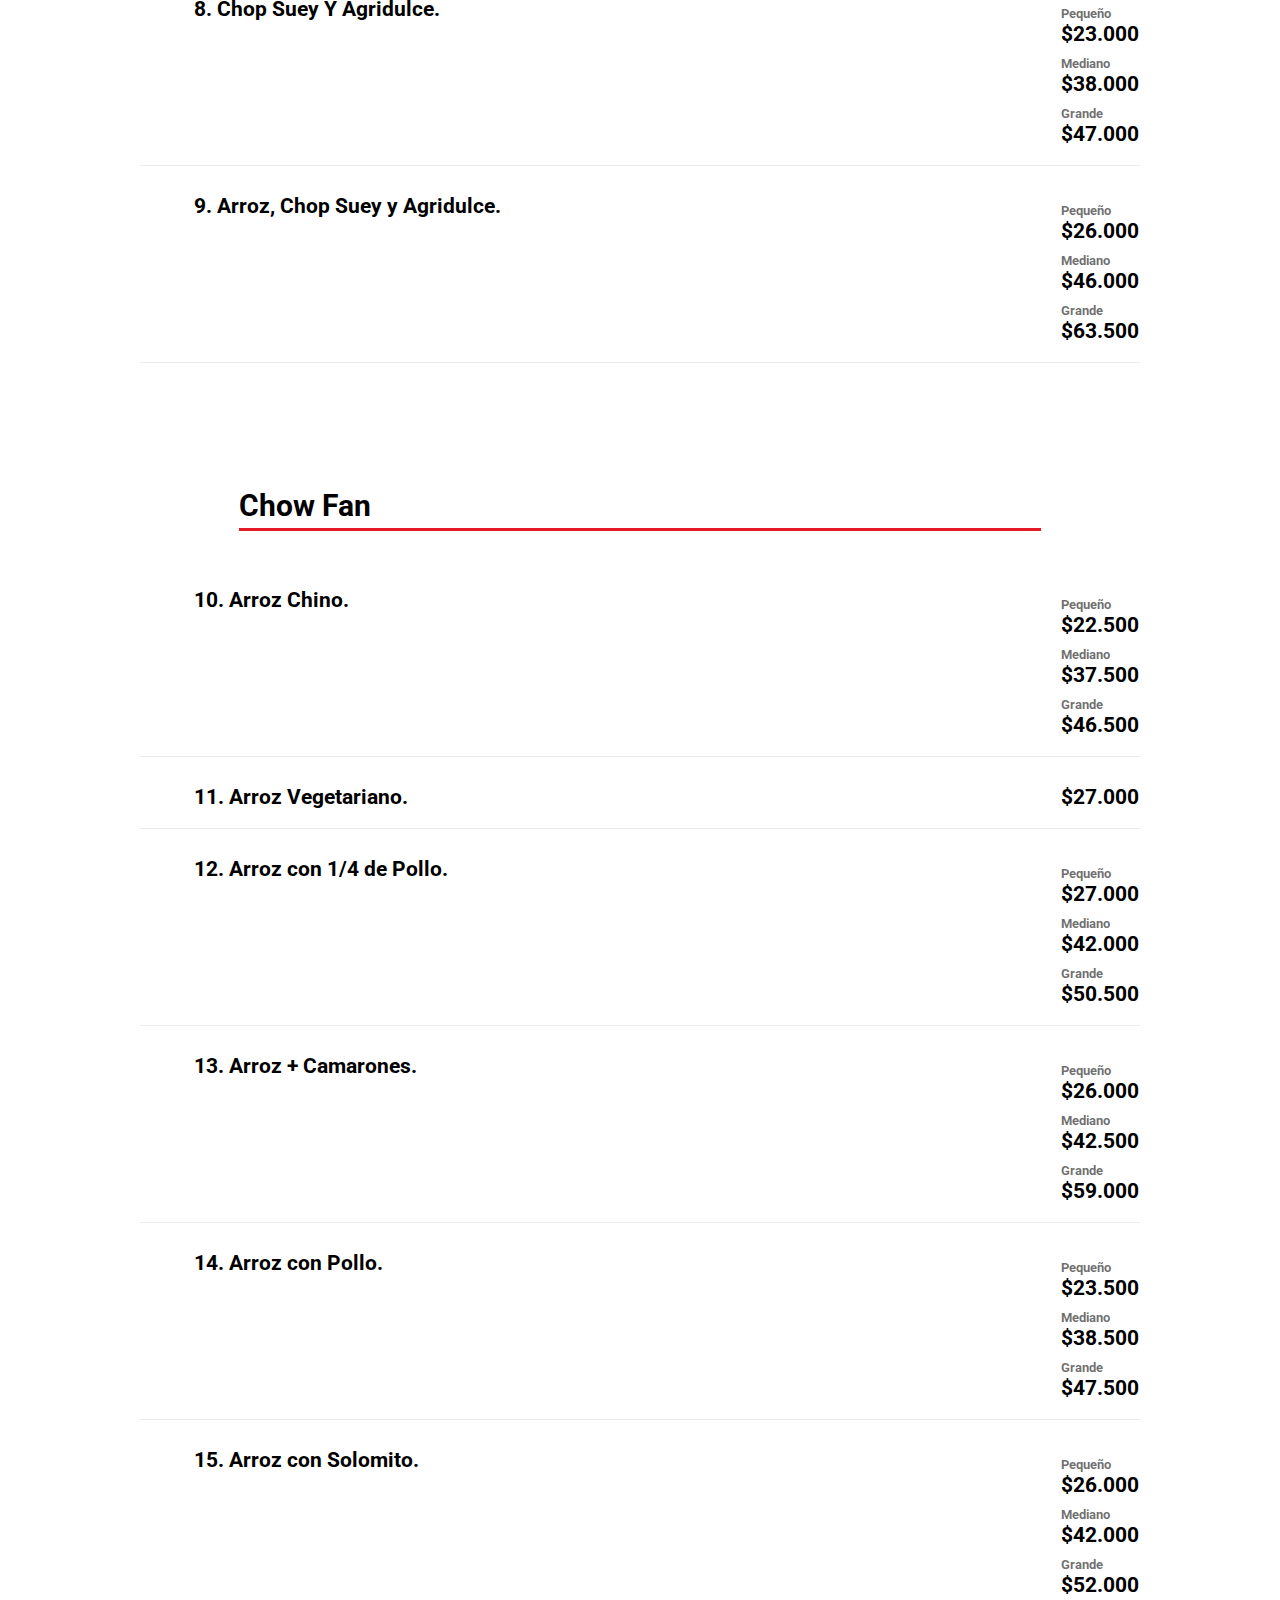
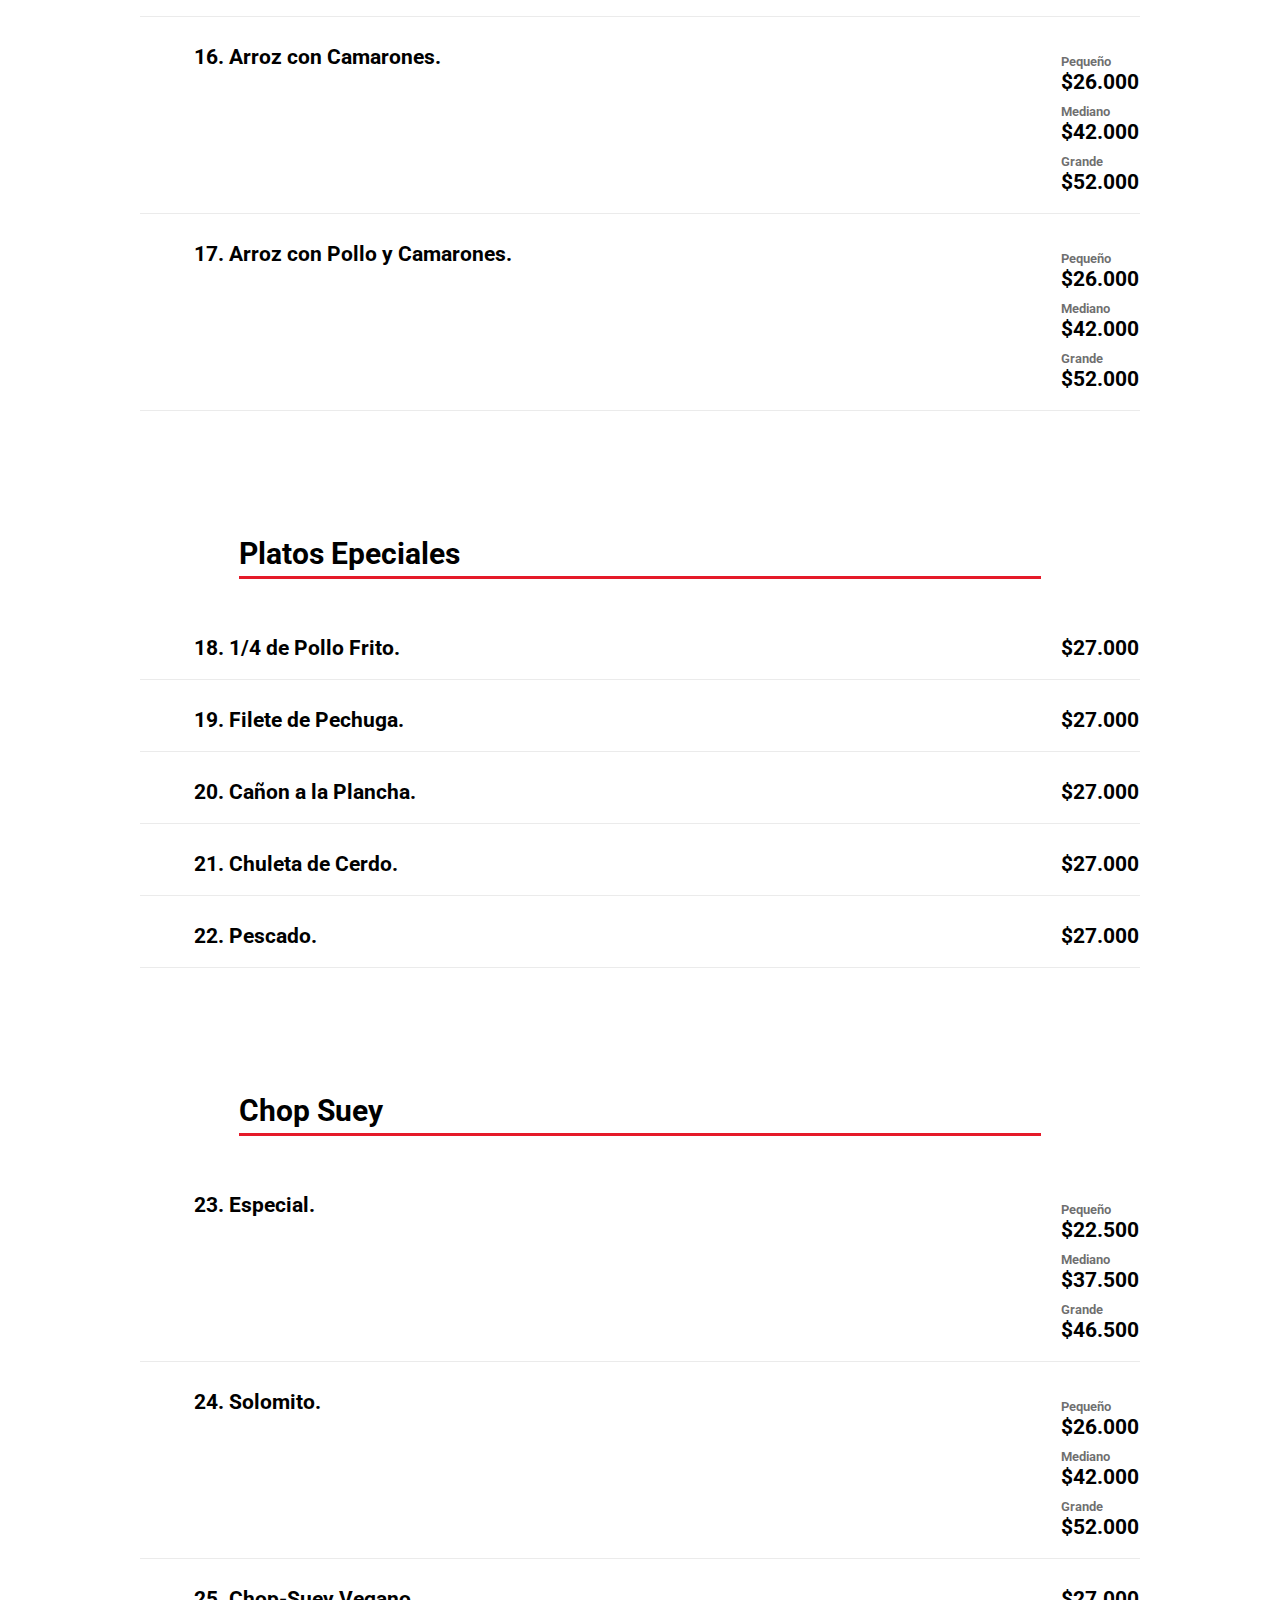
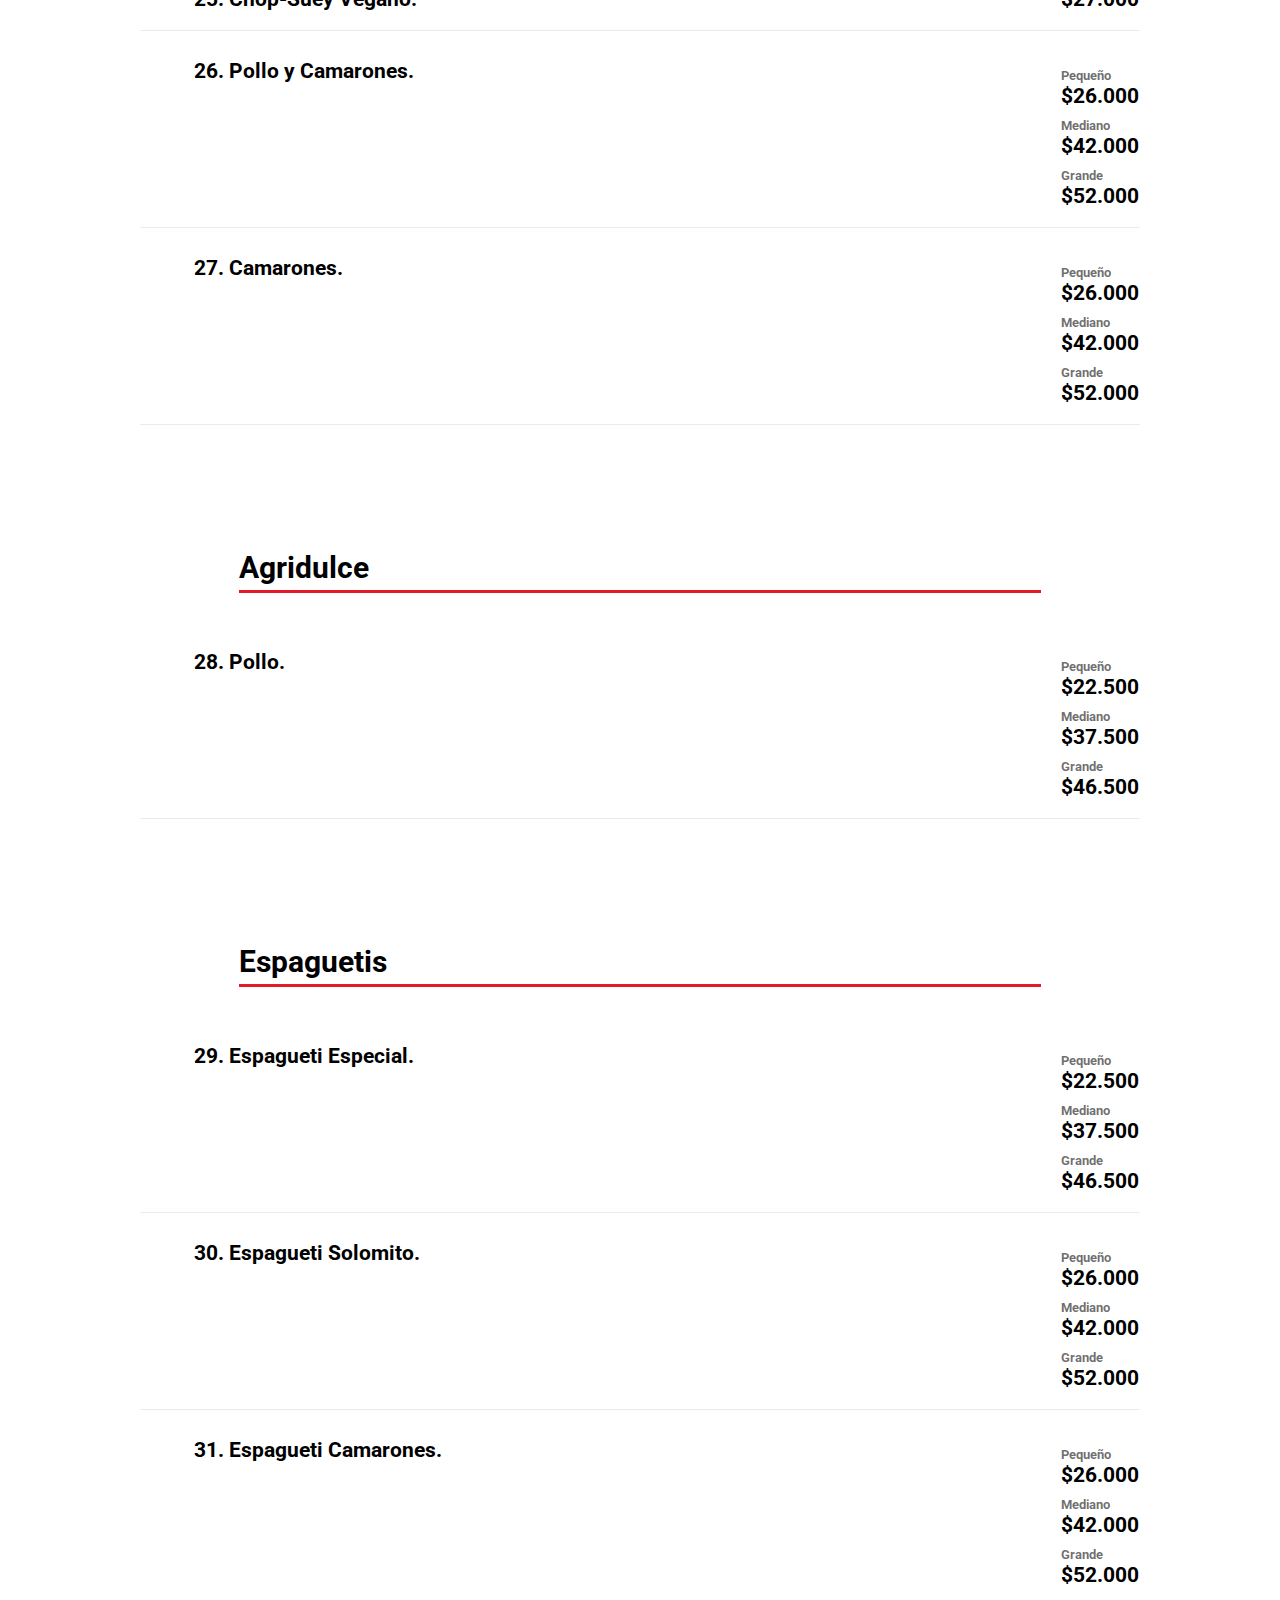
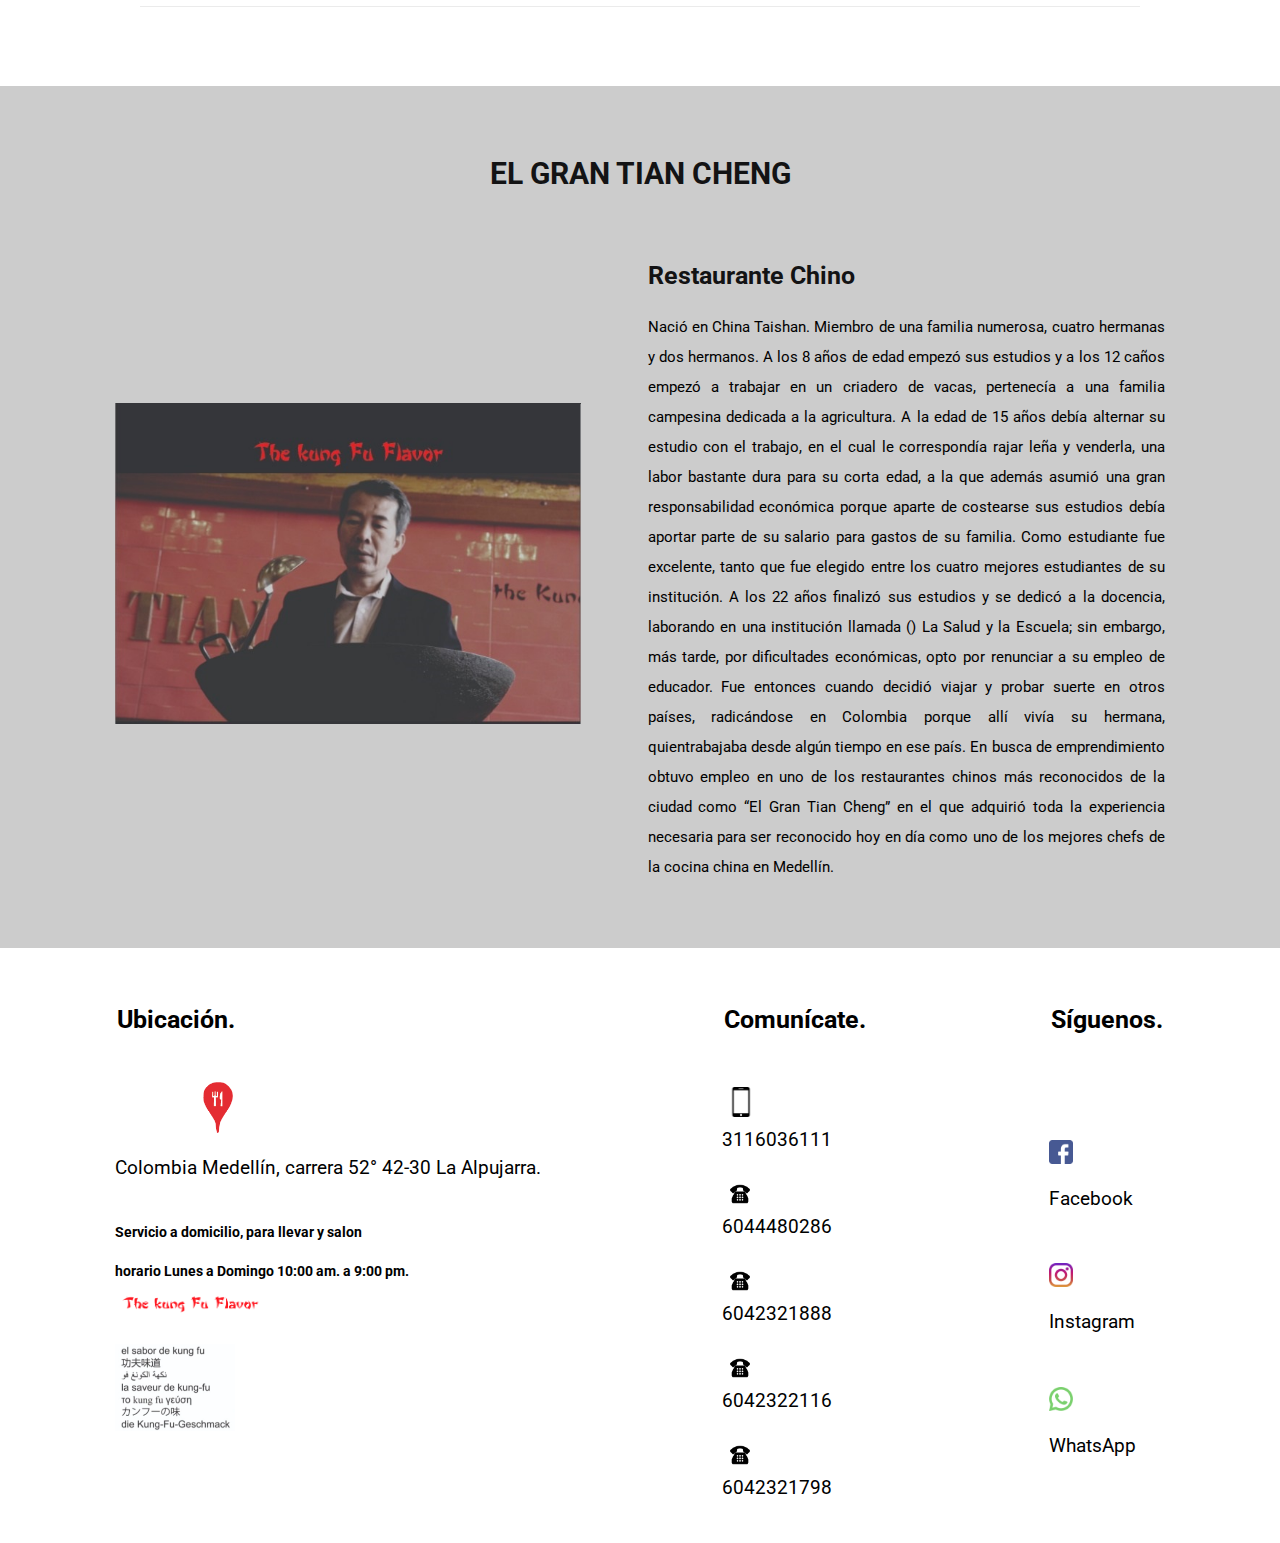
==== commit 2f0f9568: "Add files via upload" ====
--- a/index.html
+++ b/index.html
@@ -560,17 +560,17 @@
 
             <a>Colombia Medellín, carrera 52° 42-30 La Alpujarra.</a>
 <a class="espacio"></a>
-<a class="espacio"></a>
-<a class="espacio"></a>
+ <a class="espacio"></a>
+
           <div class="text-action">
             <h4 class="text-footer">Servicio a domicilio,  para llevar y salon</h4>
             <a class="espacio"></a>
-            <a class="espacio"></a>
+           
             <h4 class="text-footer1">horario Lunes a Domingo 10:00 am. a 9:00 pm.</h4>
-<a class="espacio"></a>
-          </div>
-          <a class="espacio"></a>
- <a href="#"><img alt="kongfu" class="kongfu1" src="./images/the kungfu flavor.png"></a>
+
+<a href="#"><img alt="kongfu" class="kongfu1" src="./images/the kungfu flavor.png"></a>
+ <a><img alt="kongfu" class="kongfu" src="./images/letras chinas.png"></a>
+          </div>
         </div>
 
 
--- a/css/style.css
+++ b/css/style.css
@@ -530,13 +530,14 @@
 }
 
 .kongfu1 {
-    width:220px;
-    height:50px;
-    margin-top: 1ch;
-    justify-content: space-between;
-
-}
-
+    width:150px;
+    height:33px;
+
+}
+.kongfu {
+    width:120px;
+
+}
 
 
 
@@ -591,38 +592,13 @@
 
 
 
-.ubi{
-justify-content: space-between;
-}
-
-.ubi1{
-
-justify-content: space-between;
-}
-
-
-
-.direcion img
-{
-
-width:30%;
-height:auto;
-justify-content: space-between;
-}
-
-
-
-
-
-
-.direcion
-{
-width:120px;
-margin-left: 10px;
-height:0;
-}
-
-
+
+
+.direcion1
+{
+margin-left: 88px;
+width:30px;
+}
 
 .footer .box-container1 .box a{
 display: block;
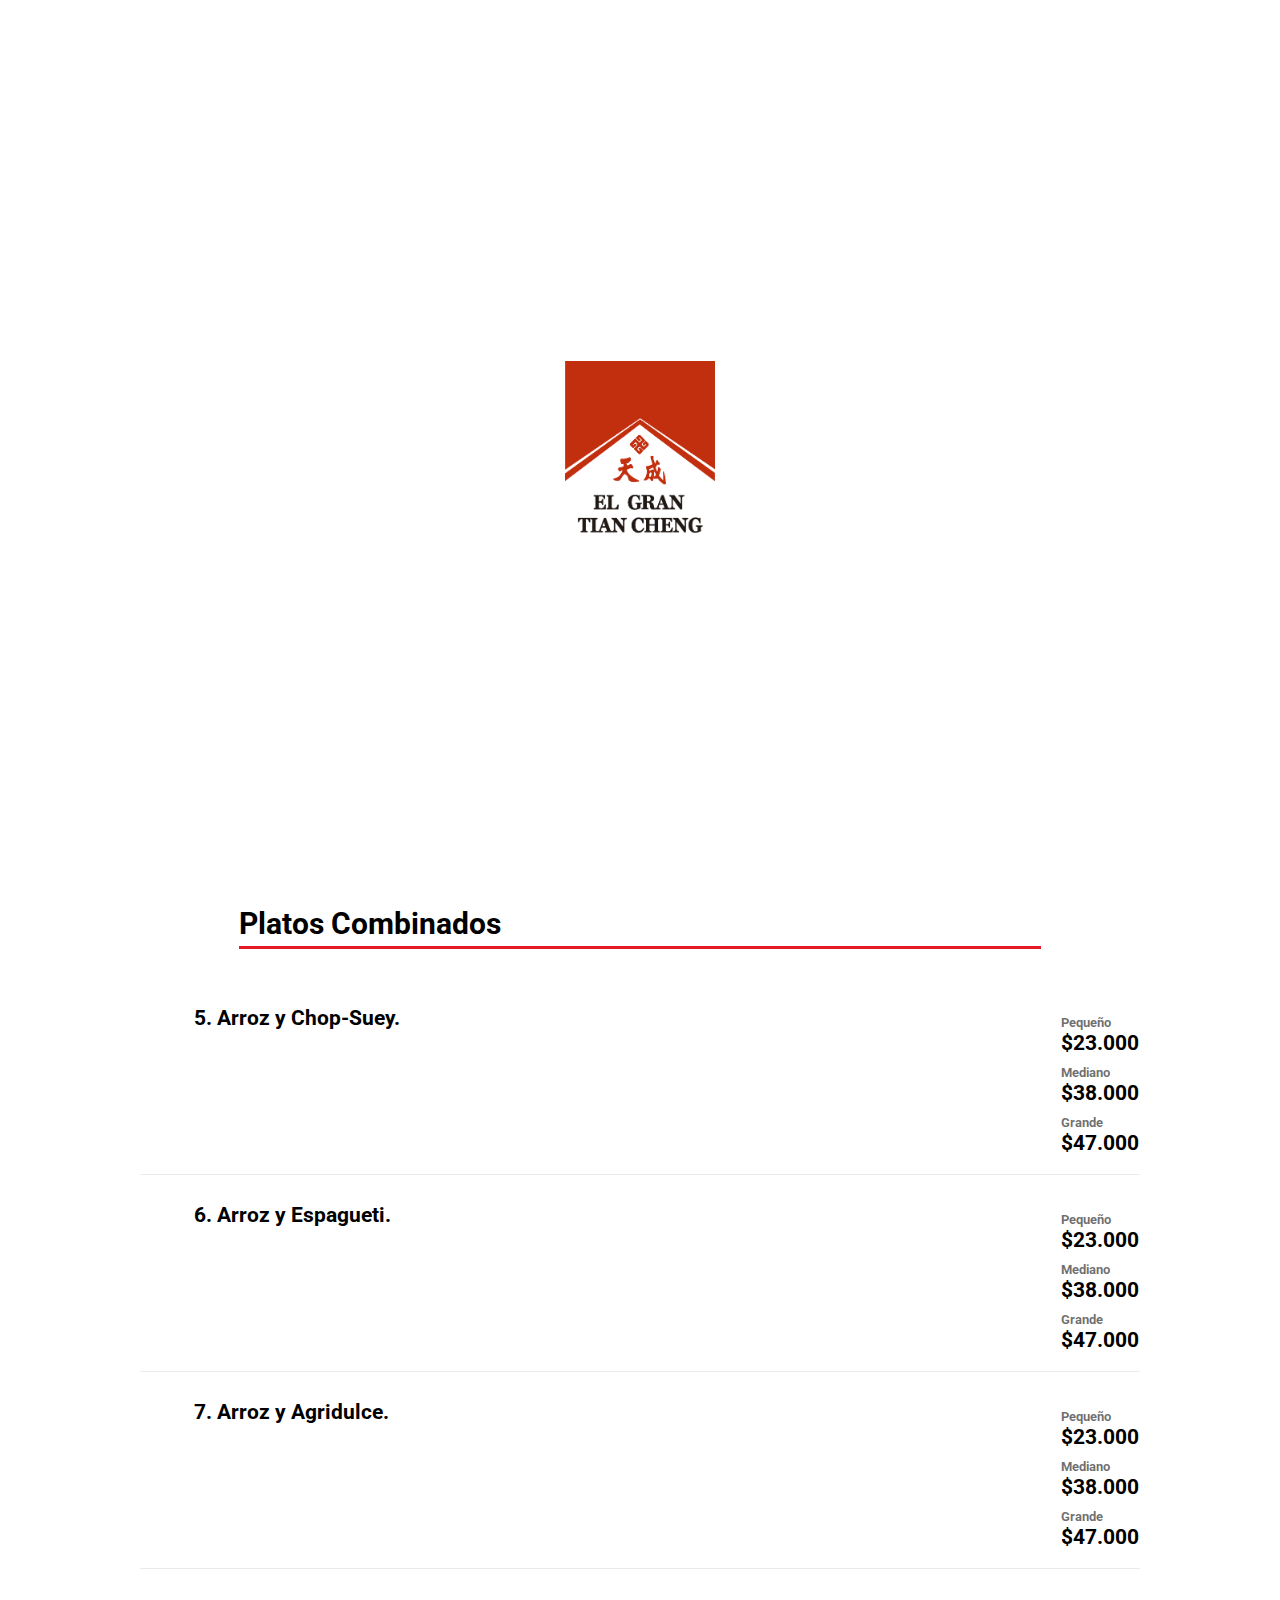
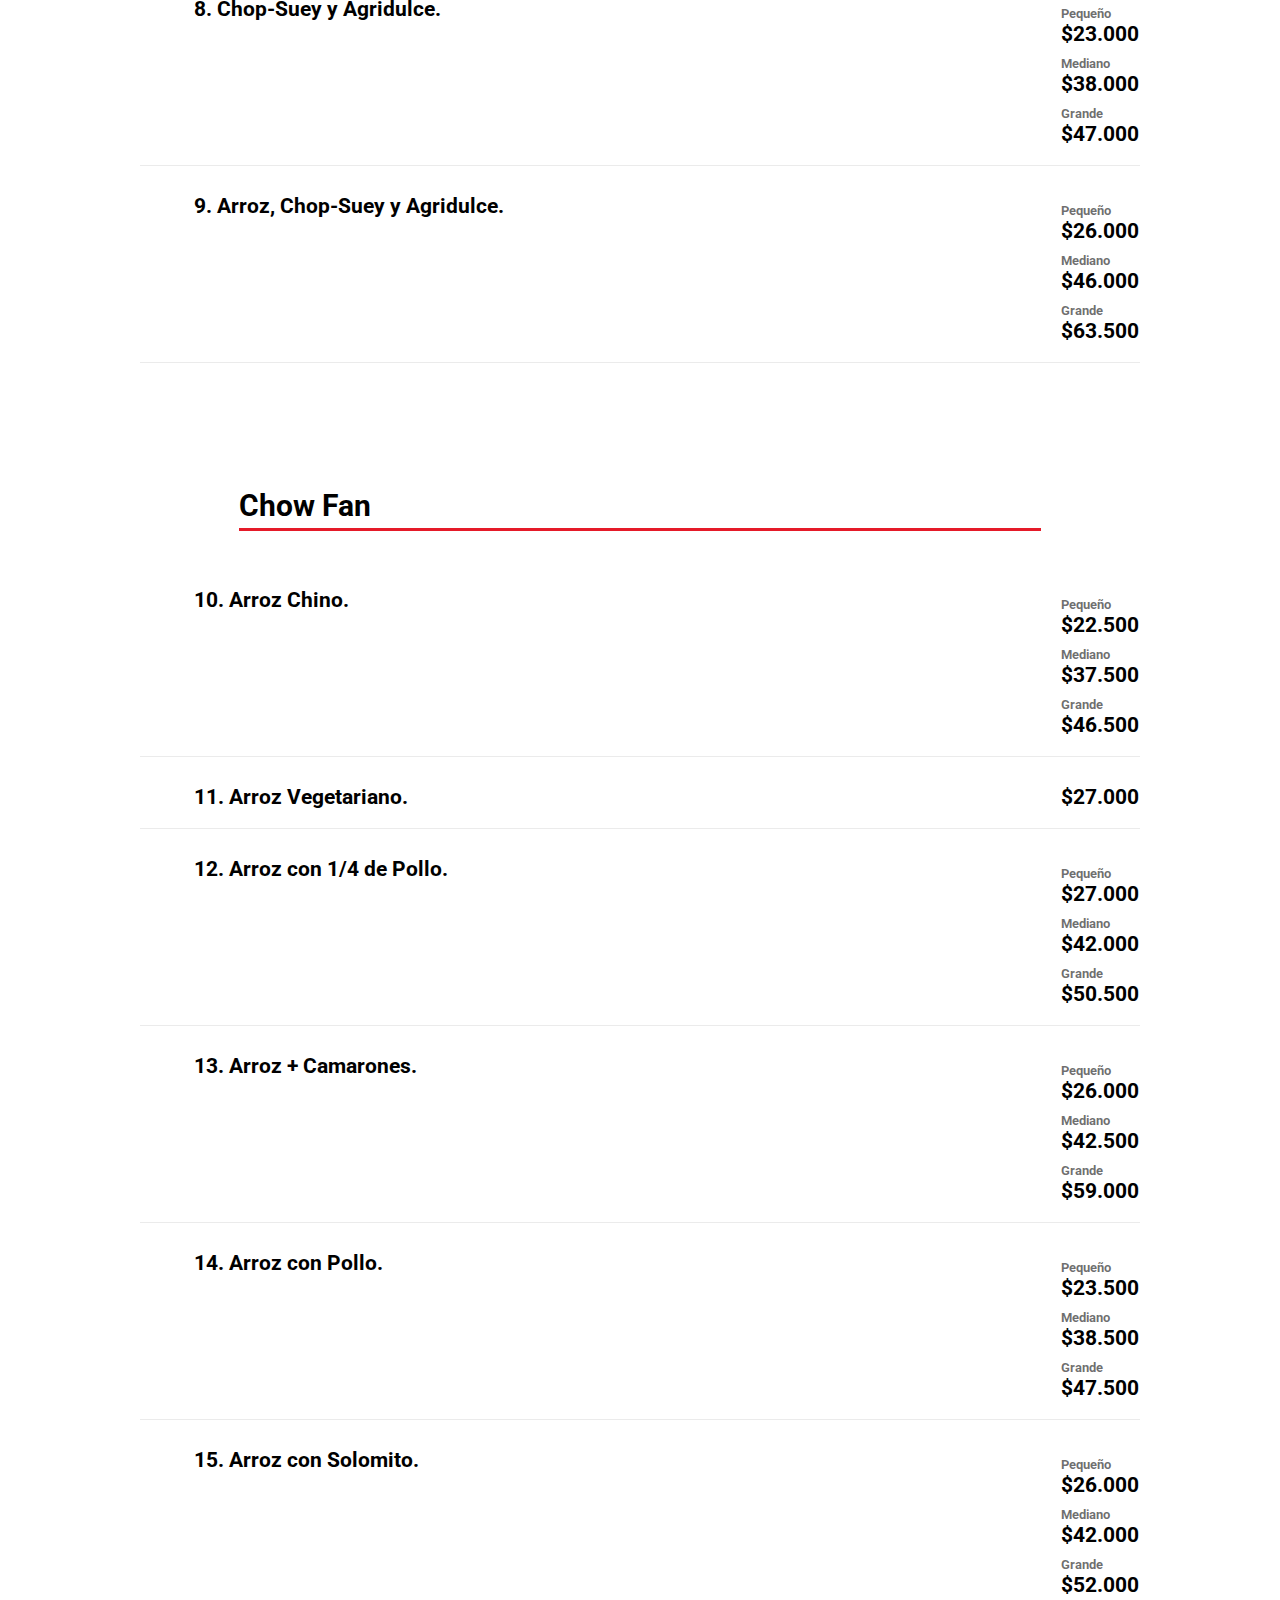
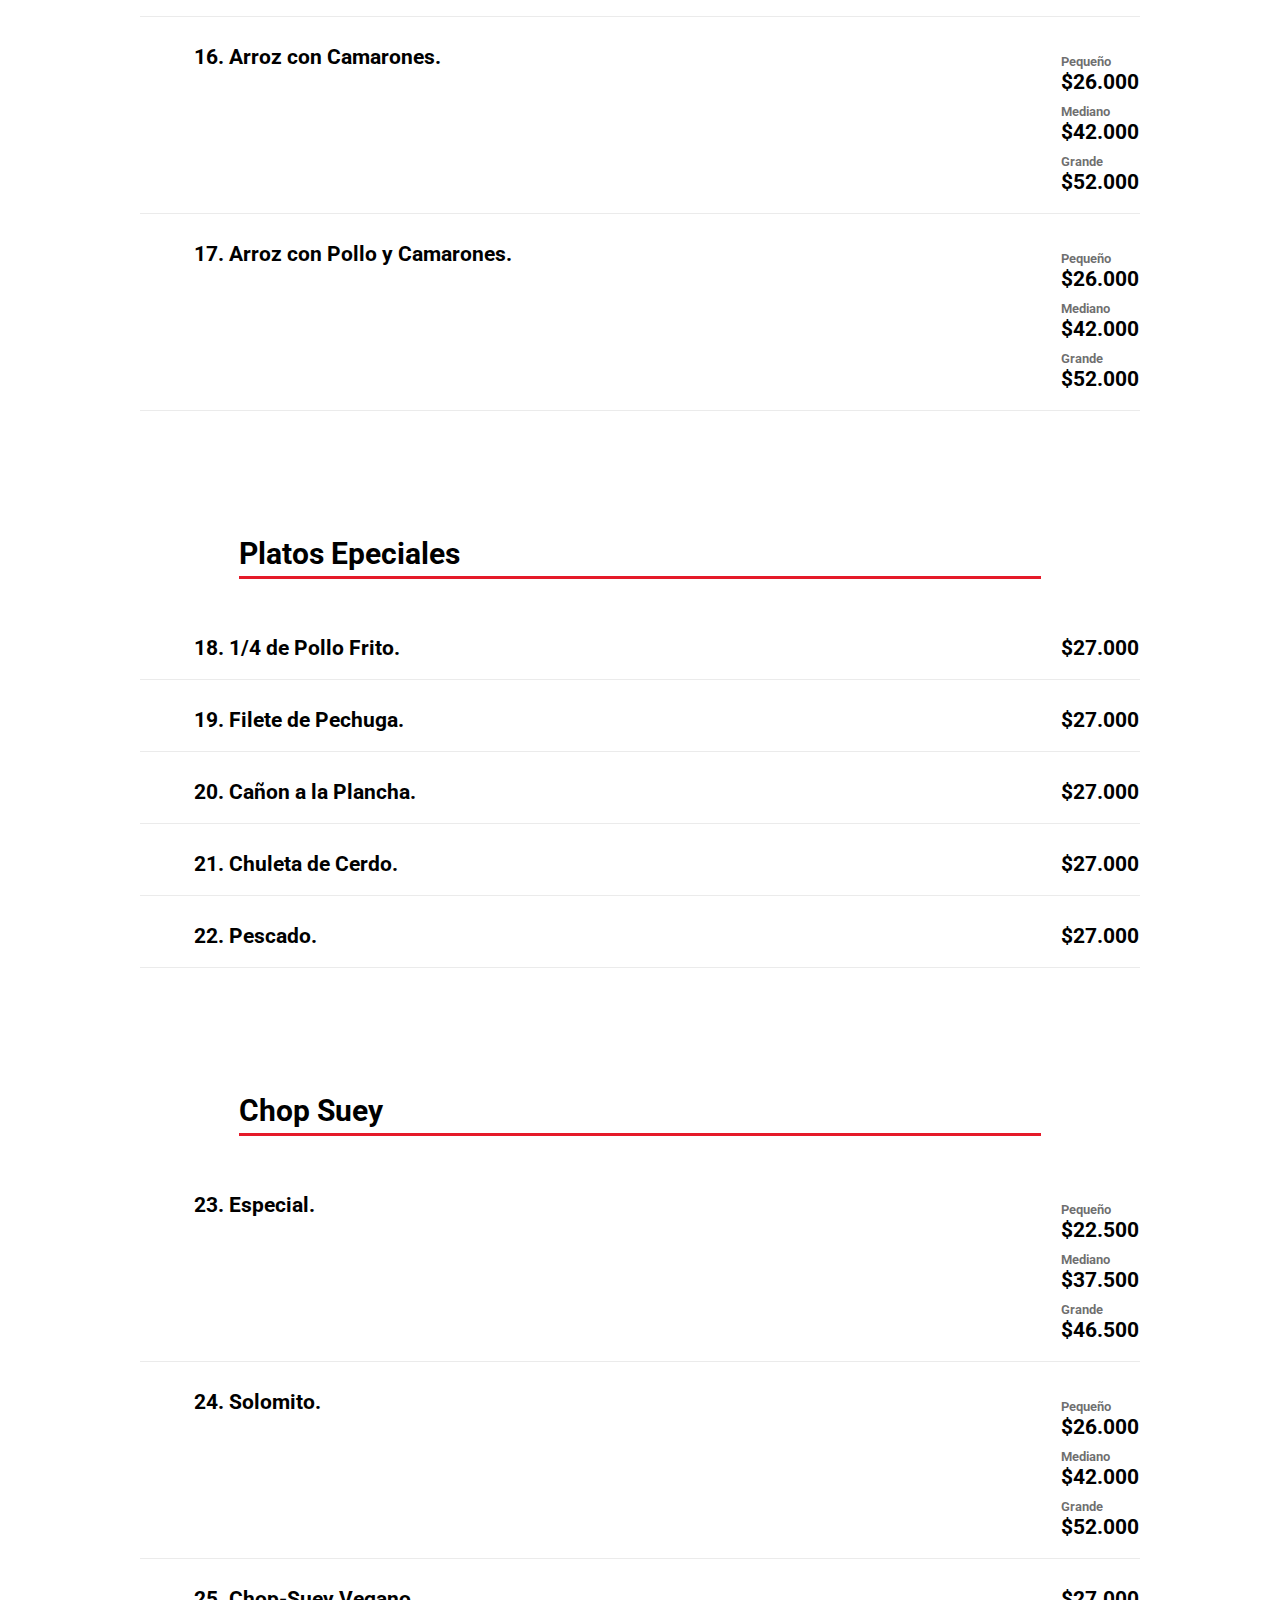
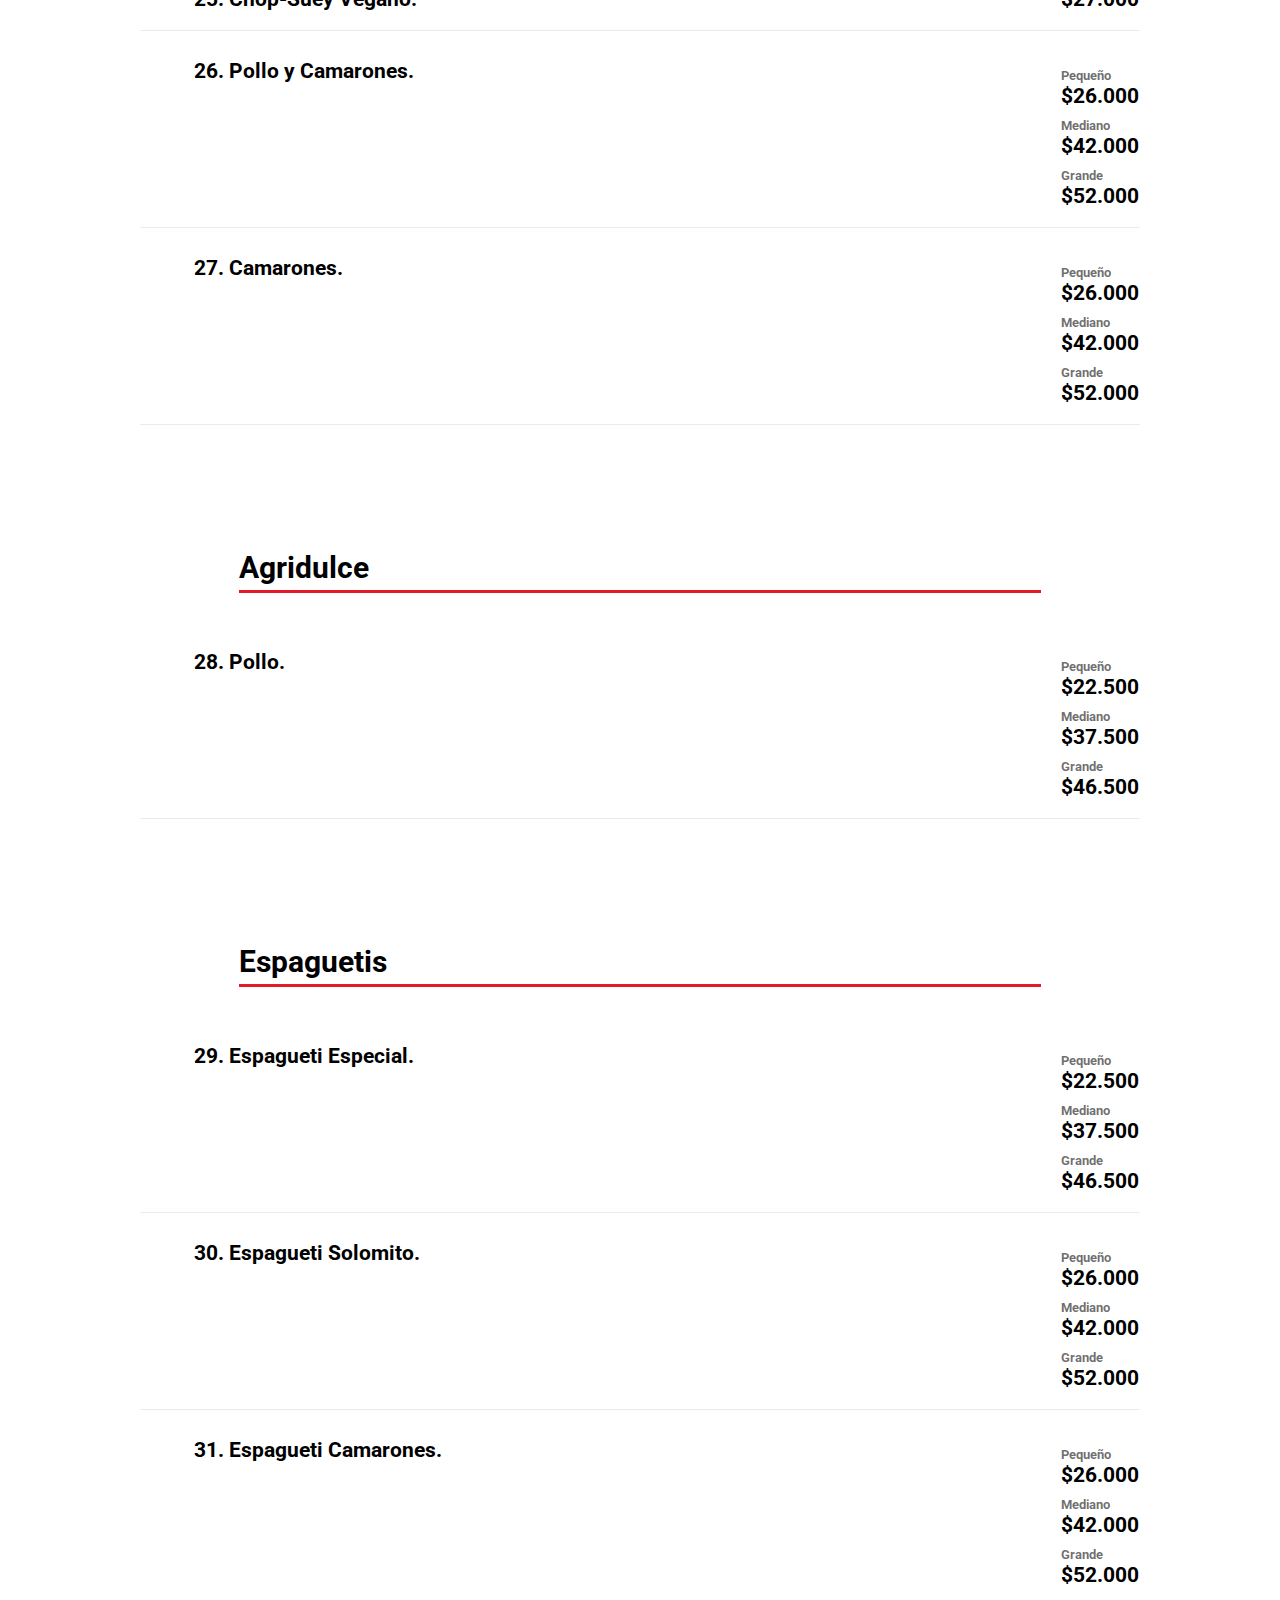
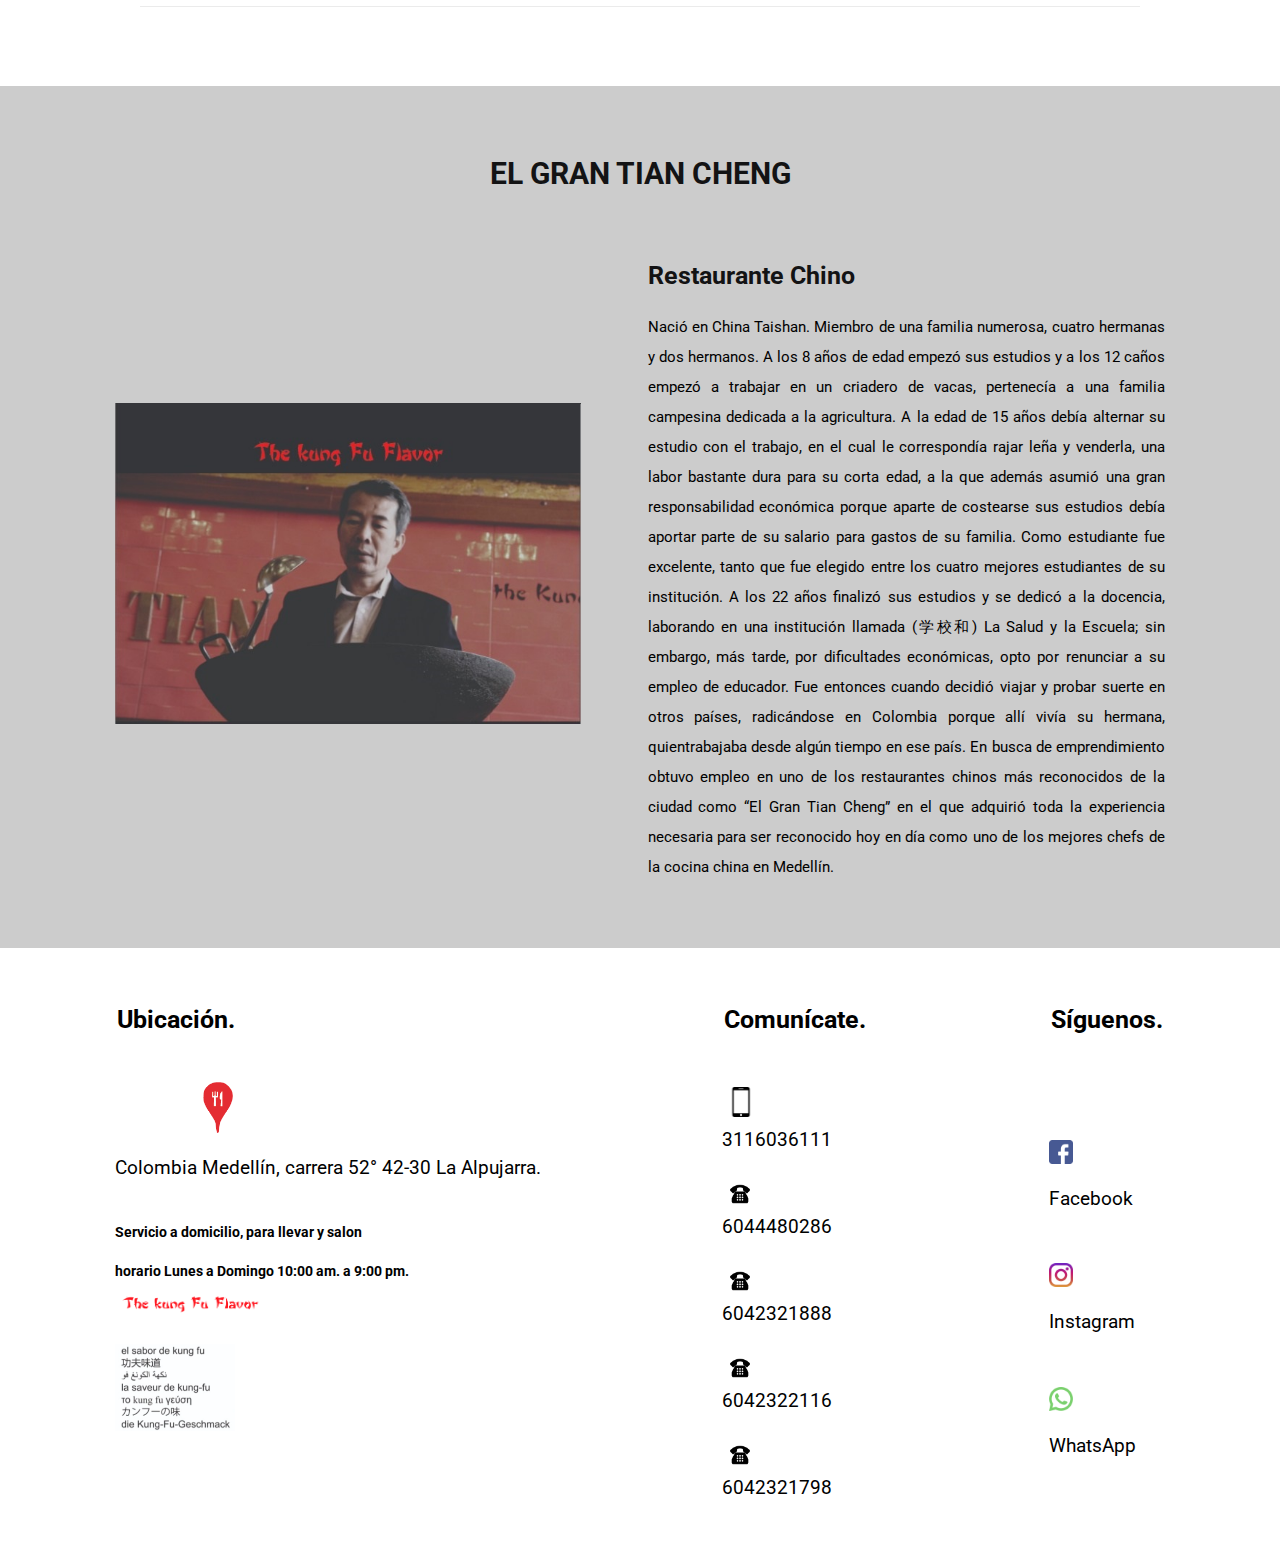
==== commit d7733fa1: "Add files via upload" ====
--- a/index.html
+++ b/index.html
@@ -136,7 +136,7 @@
         <div class="menu-item">
           <div class="menu-item-text">
             <h3 class="menu-item-heading">
-              <span class="menu-item-name">5. Arroz y Chop Suey.</span>
+              <span class="menu-item-name">5. Arroz y Chop-Suey.</span>
 <div class="menu-item-price" >
   <span class="menu-item-price-x"><span class="text-size-small">Pequeño</span>$23.000</span>
   <span class="menu-item-price-x"><span class="text-size-small">Mediano</span>$38.000</span>
@@ -172,7 +172,7 @@
          <div class="menu-item">
          <div class="menu-item-text">
             <h3 class="menu-item-heading">
-              <span class="menu-item-name">8. Chop Suey Y Agridulce.</span>
+              <span class="menu-item-name">8. Chop-Suey y Agridulce.</span>
 <div class="menu-item-price" >
   <span class="menu-item-price-x"><span class="text-size-small">Pequeño  </span>$23.000</span>
   <span class="menu-item-price-x"><span class="text-size-small">Mediano</span>$38.000</span>
@@ -184,7 +184,7 @@
          <div class="menu-item">
          <div class="menu-item-text">
             <h3 class="menu-item-heading">
-              <span class="menu-item-name">9. Arroz, Chop Suey y Agridulce.</span>
+              <span class="menu-item-name">9. Arroz, Chop-Suey y Agridulce.</span>
 <div class="menu-item-price" >
   <span class="menu-item-price-x"><span class="text-size-small">Pequeño  </span>$26.000</span>
   <span class="menu-item-price-x"><span class="text-size-small">Mediano</span>$46.000</span>
@@ -531,7 +531,7 @@
 los cuatro mejores estudiantes de su institución.
 
 A los 22 años finalizó sus estudios y se dedicó a la docencia, laborando en una institución
-llamada () La Salud y la Escuela; sin embargo, más tarde, por dificultades económicas, opto
+llamada (学校和) La Salud y la Escuela; sin embargo, más tarde, por dificultades económicas, opto
 por renunciar a su empleo de educador. Fue entonces cuando decidió viajar y probar suerte en
 otros países, radicándose en Colombia porque allí vivía su hermana, quientrabajaba desde algún tiempo en ese país.
 En busca de emprendimiento obtuvo empleo en uno de los restaurantes chinos más reconocidos
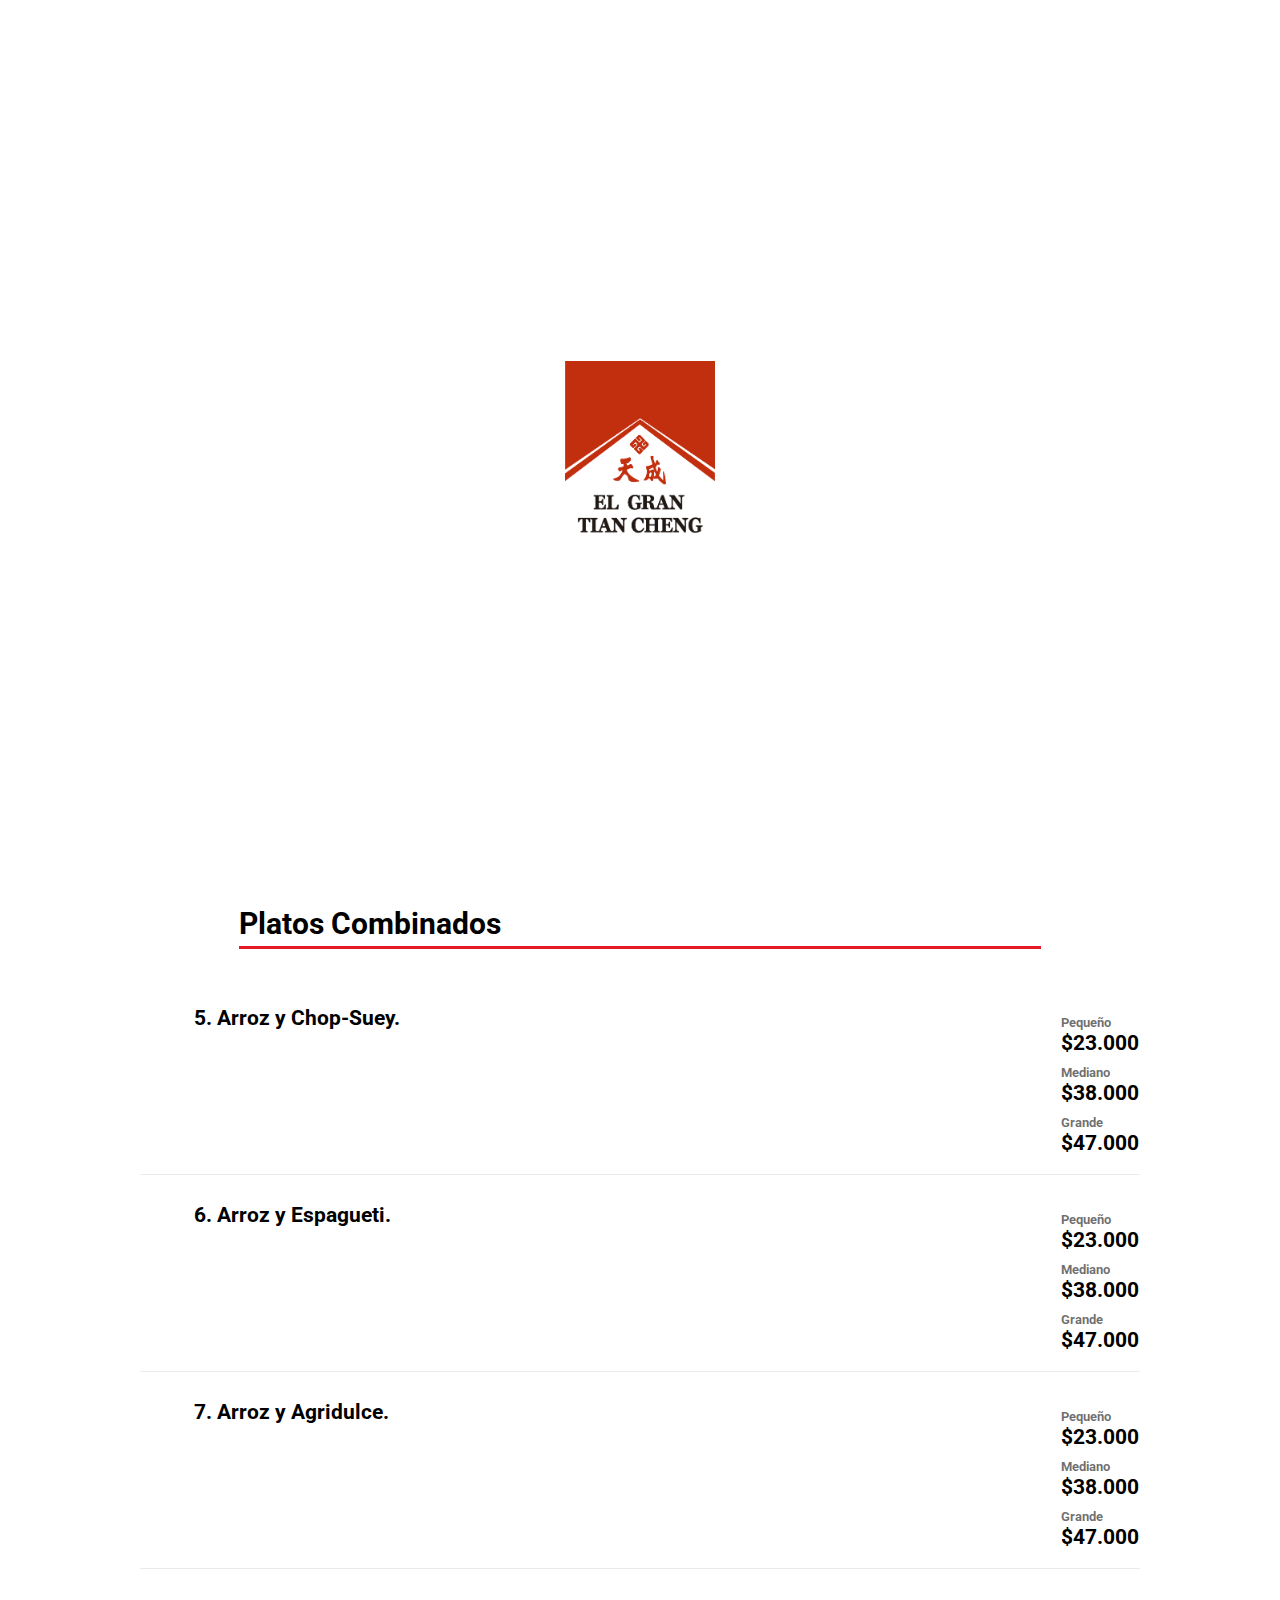
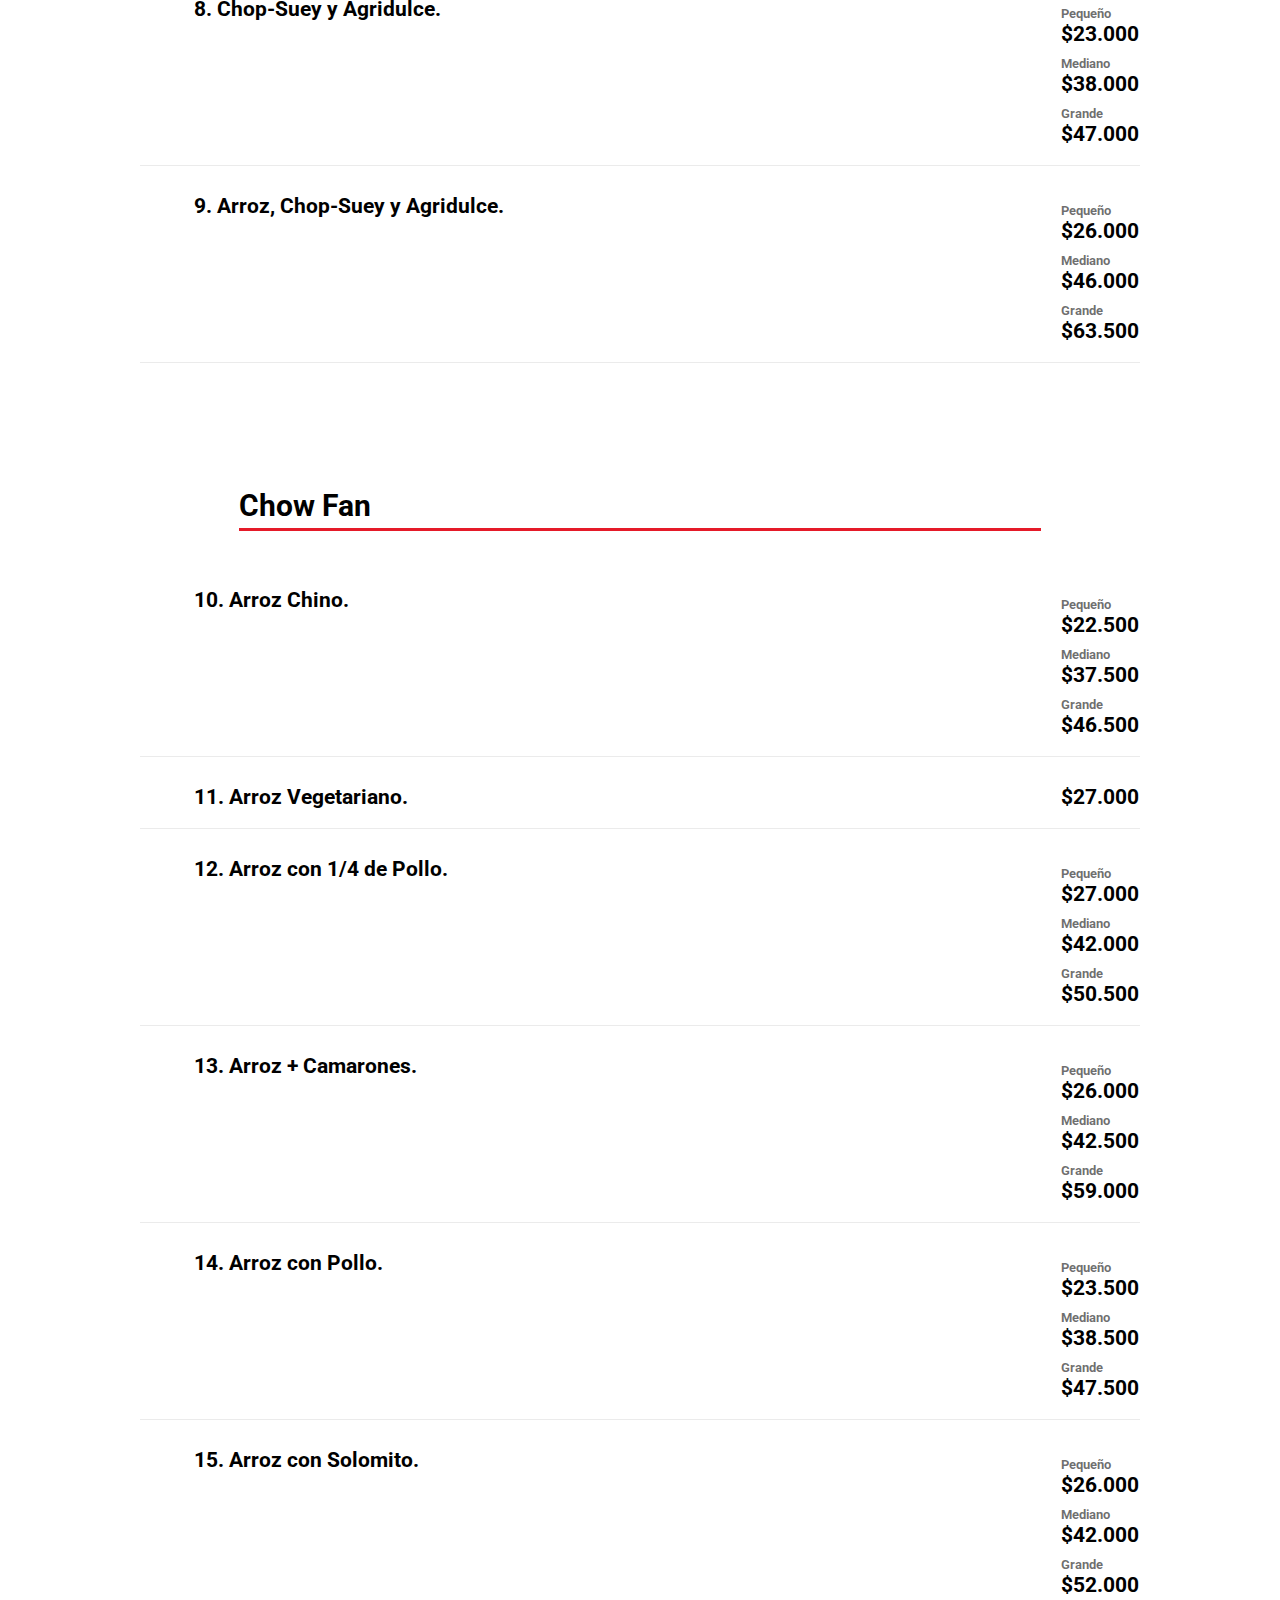
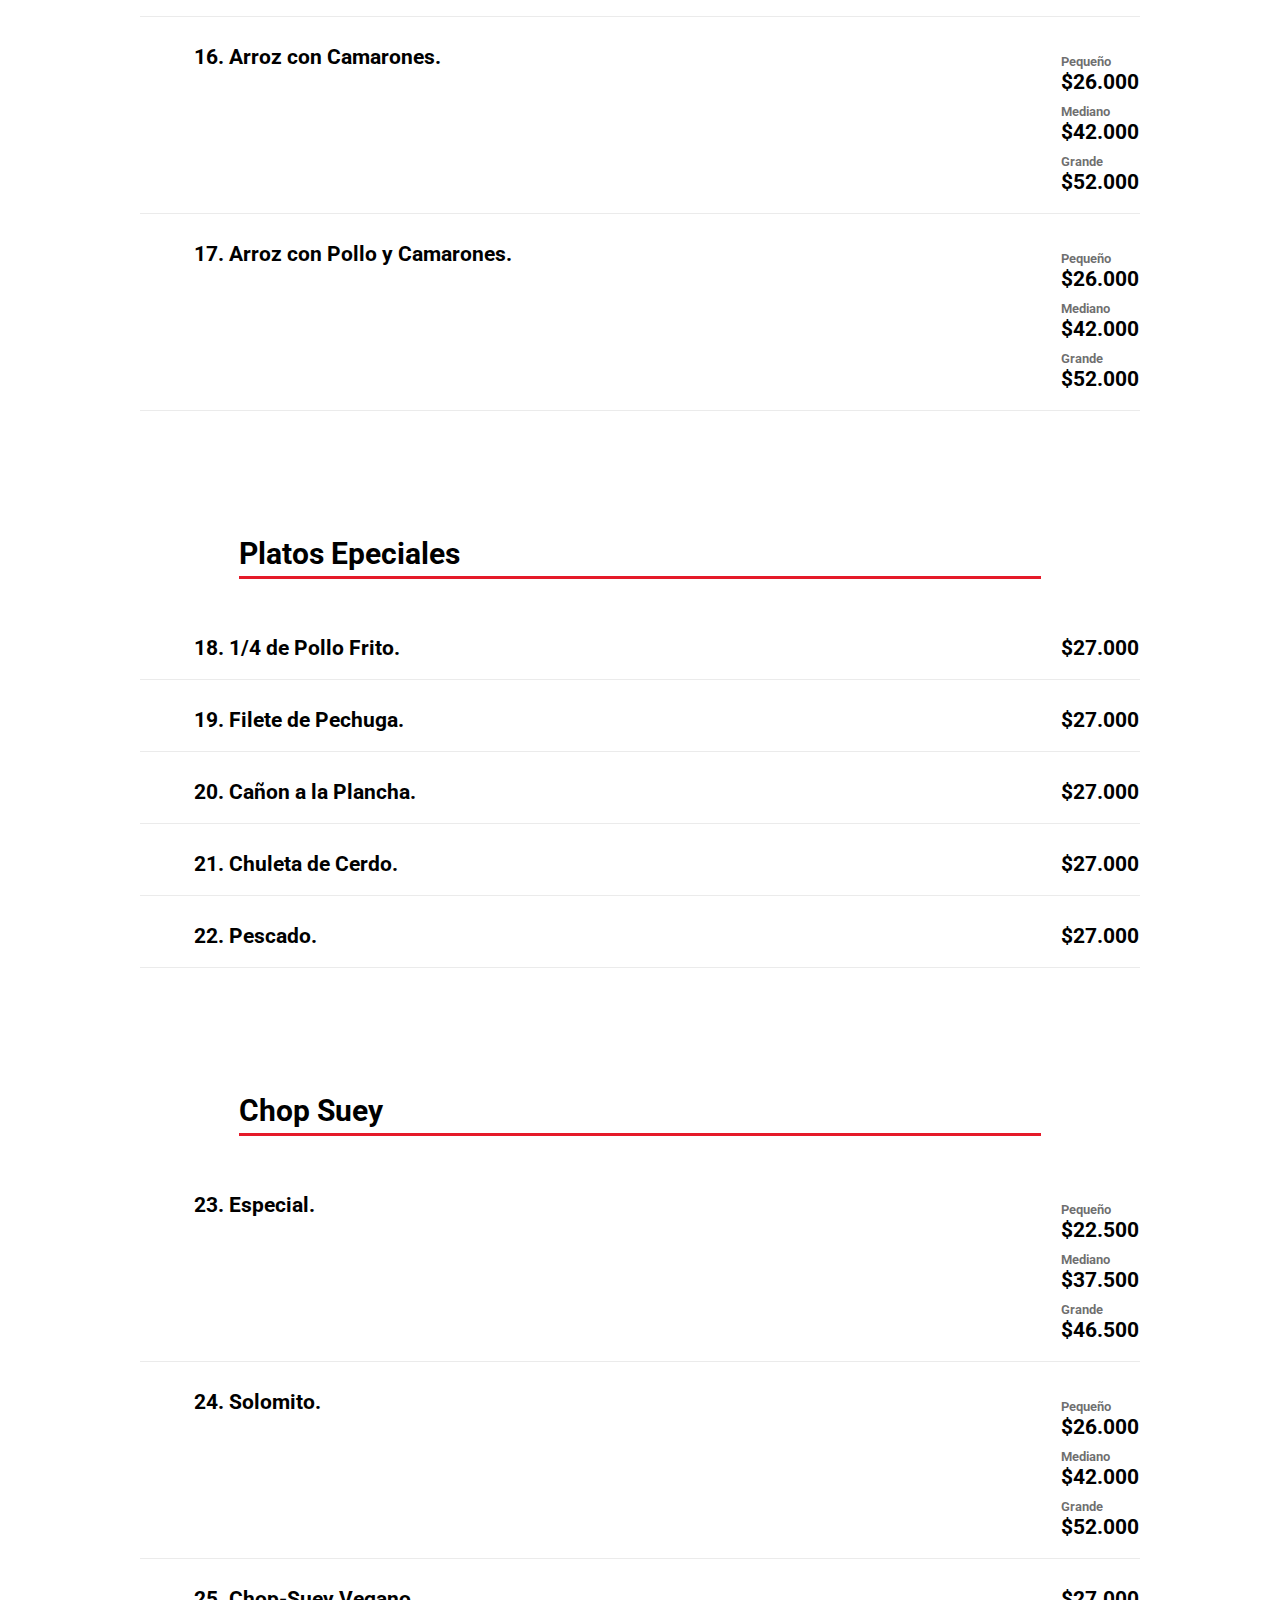
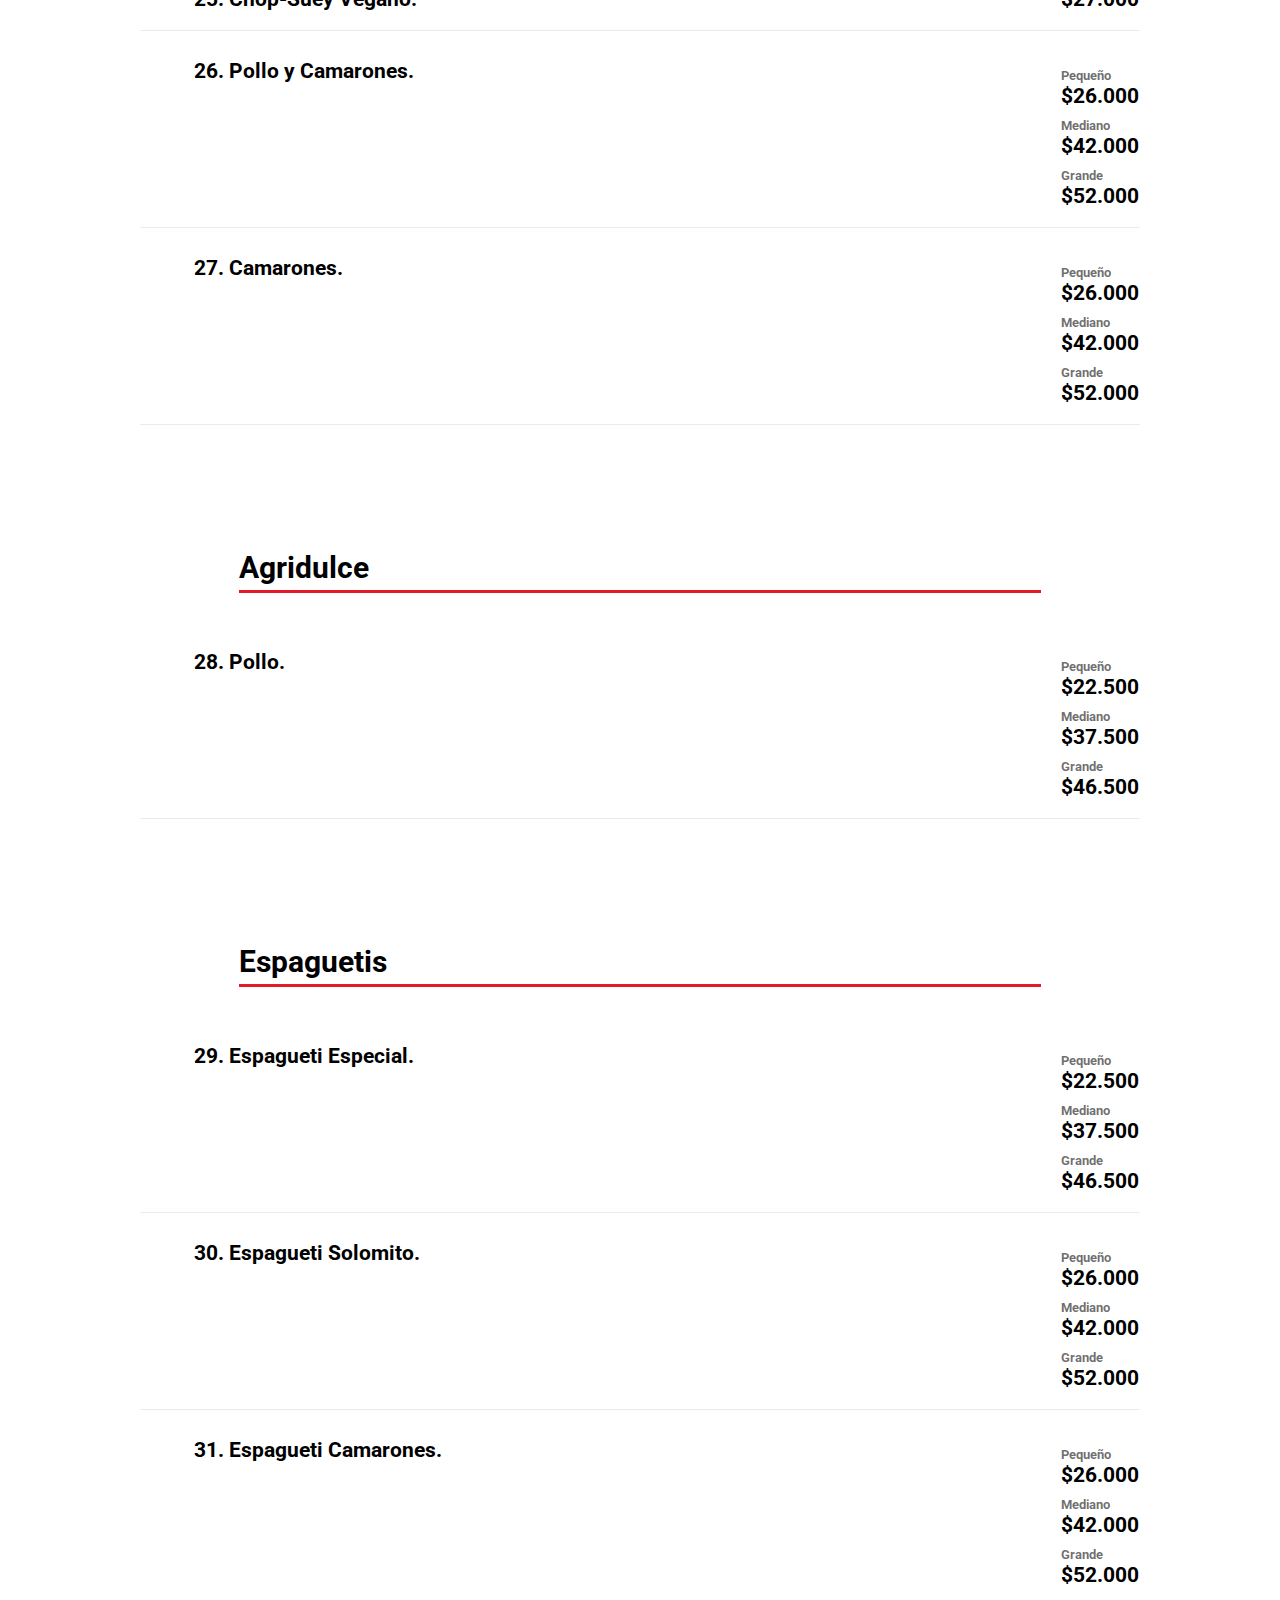
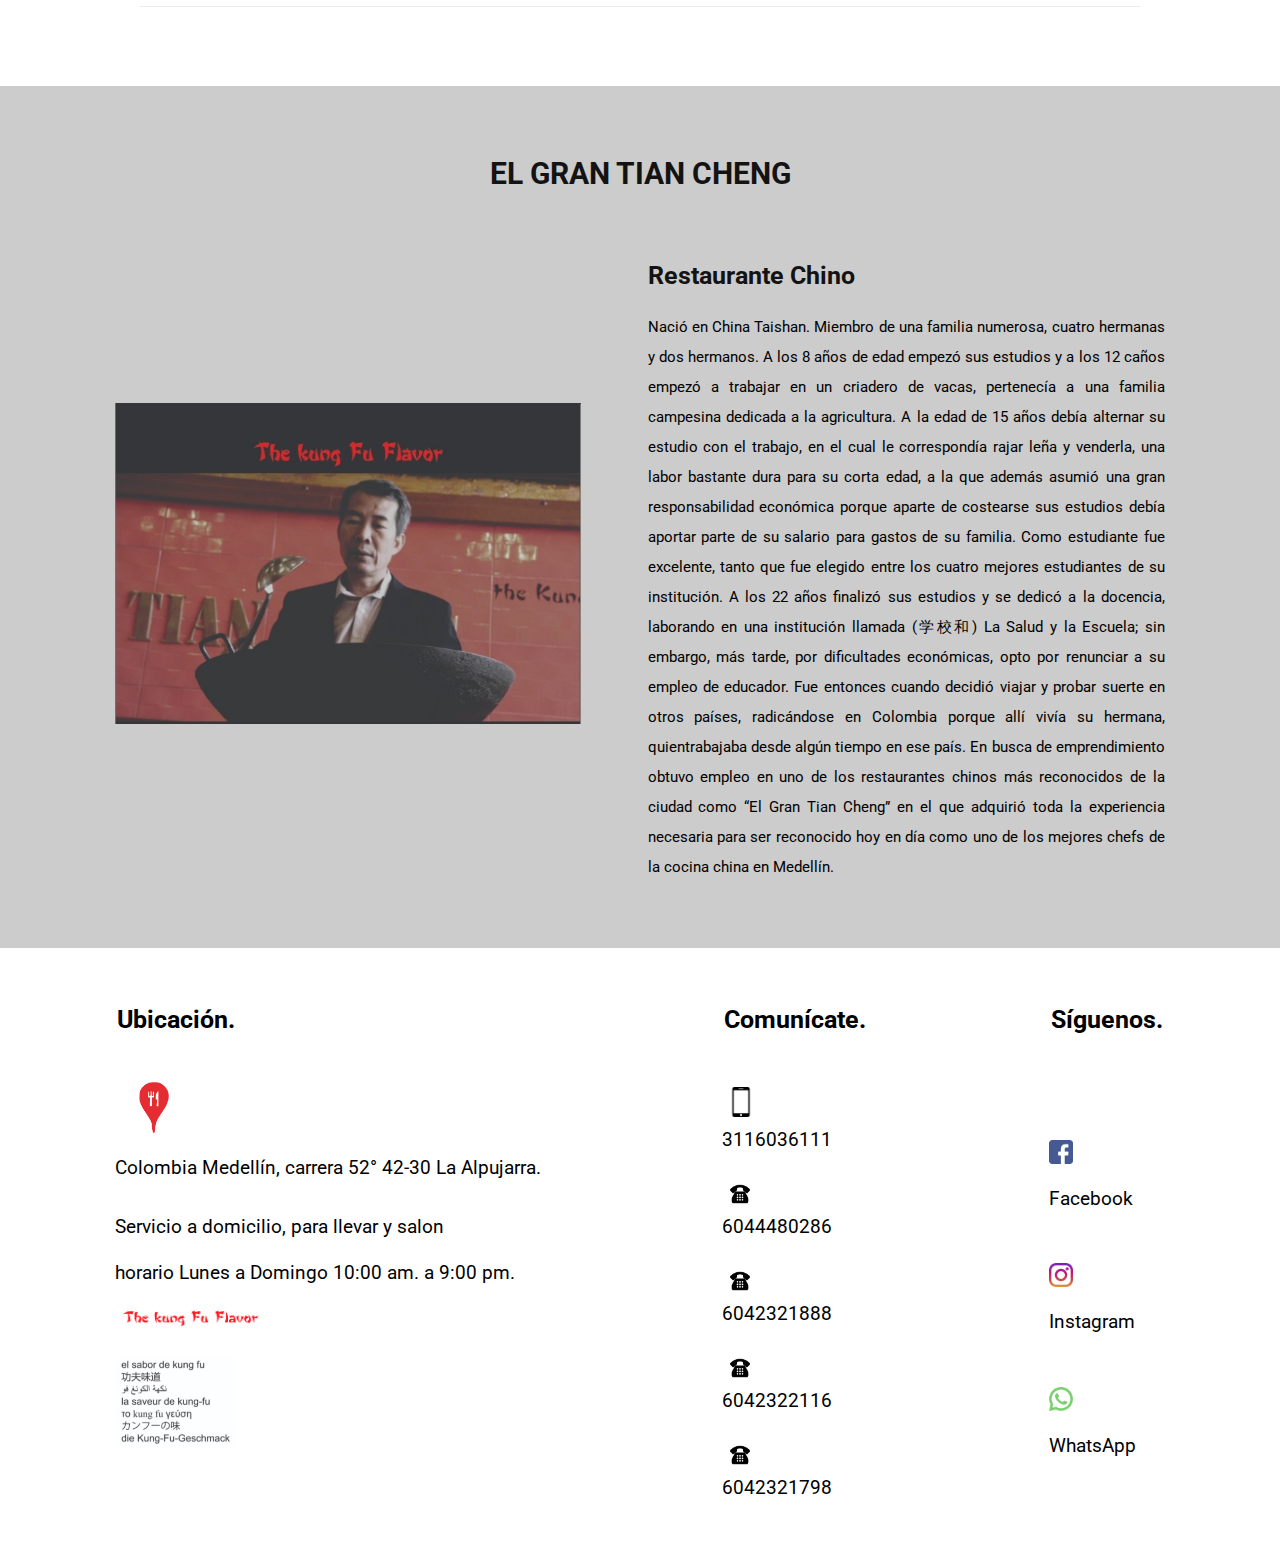
==== commit 7a98cd7f: "Add files via upload" ====
--- a/index.html
+++ b/index.html
@@ -560,14 +560,9 @@
 
             <a>Colombia Medellín, carrera 52° 42-30 La Alpujarra.</a>
 <a class="espacio"></a>
- <a class="espacio"></a>
-
           <div class="text-action">
-            <h4 class="text-footer">Servicio a domicilio,  para llevar y salon</h4>
-            <a class="espacio"></a>
-           
-            <h4 class="text-footer1">horario Lunes a Domingo 10:00 am. a 9:00 pm.</h4>
-
+            <a class="text-footer">Servicio a domicilio,  para llevar y salon</a>
+            <a class="text-footer1">horario Lunes a Domingo 10:00 am. a 9:00 pm.</a>
 <a href="#"><img alt="kongfu" class="kongfu1" src="./images/the kungfu flavor.png"></a>
  <a><img alt="kongfu" class="kongfu" src="./images/letras chinas.png"></a>
           </div>
--- a/css/style.css
+++ b/css/style.css
@@ -516,16 +516,16 @@
 
 .text-footer {
 font-size:14px;
-color:rgb(0, 0, 0);
-display:flex;
+
 justify-content:space-between;
 }
 
 .text-footer1{
+font: 'Roboto', sans-serif;
 justify-content: space-between;
 font-size:14px;
 margin-top:5px;
-color:black
+
 
 }
 
@@ -596,7 +596,7 @@
 
 .direcion1
 {
-margin-left: 88px;
+margin-left: 24px;
 width:30px;
 }
 
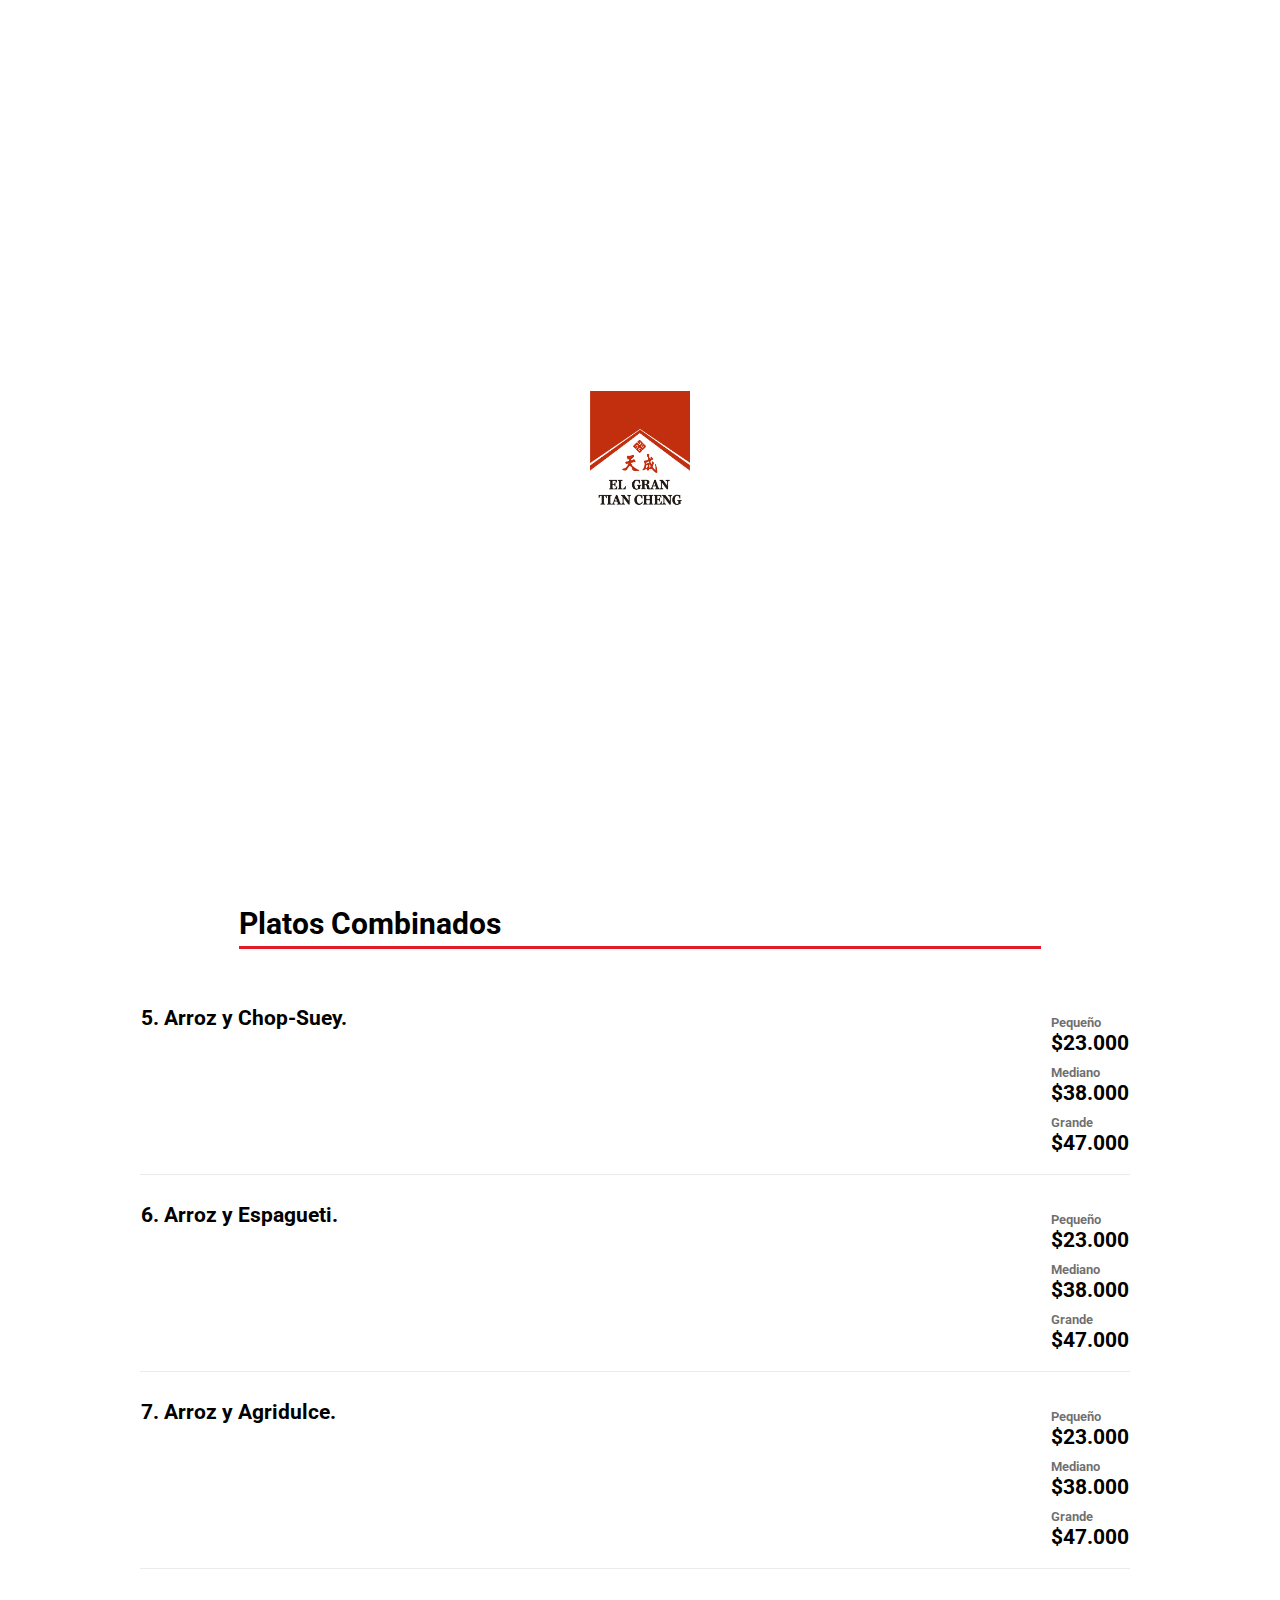
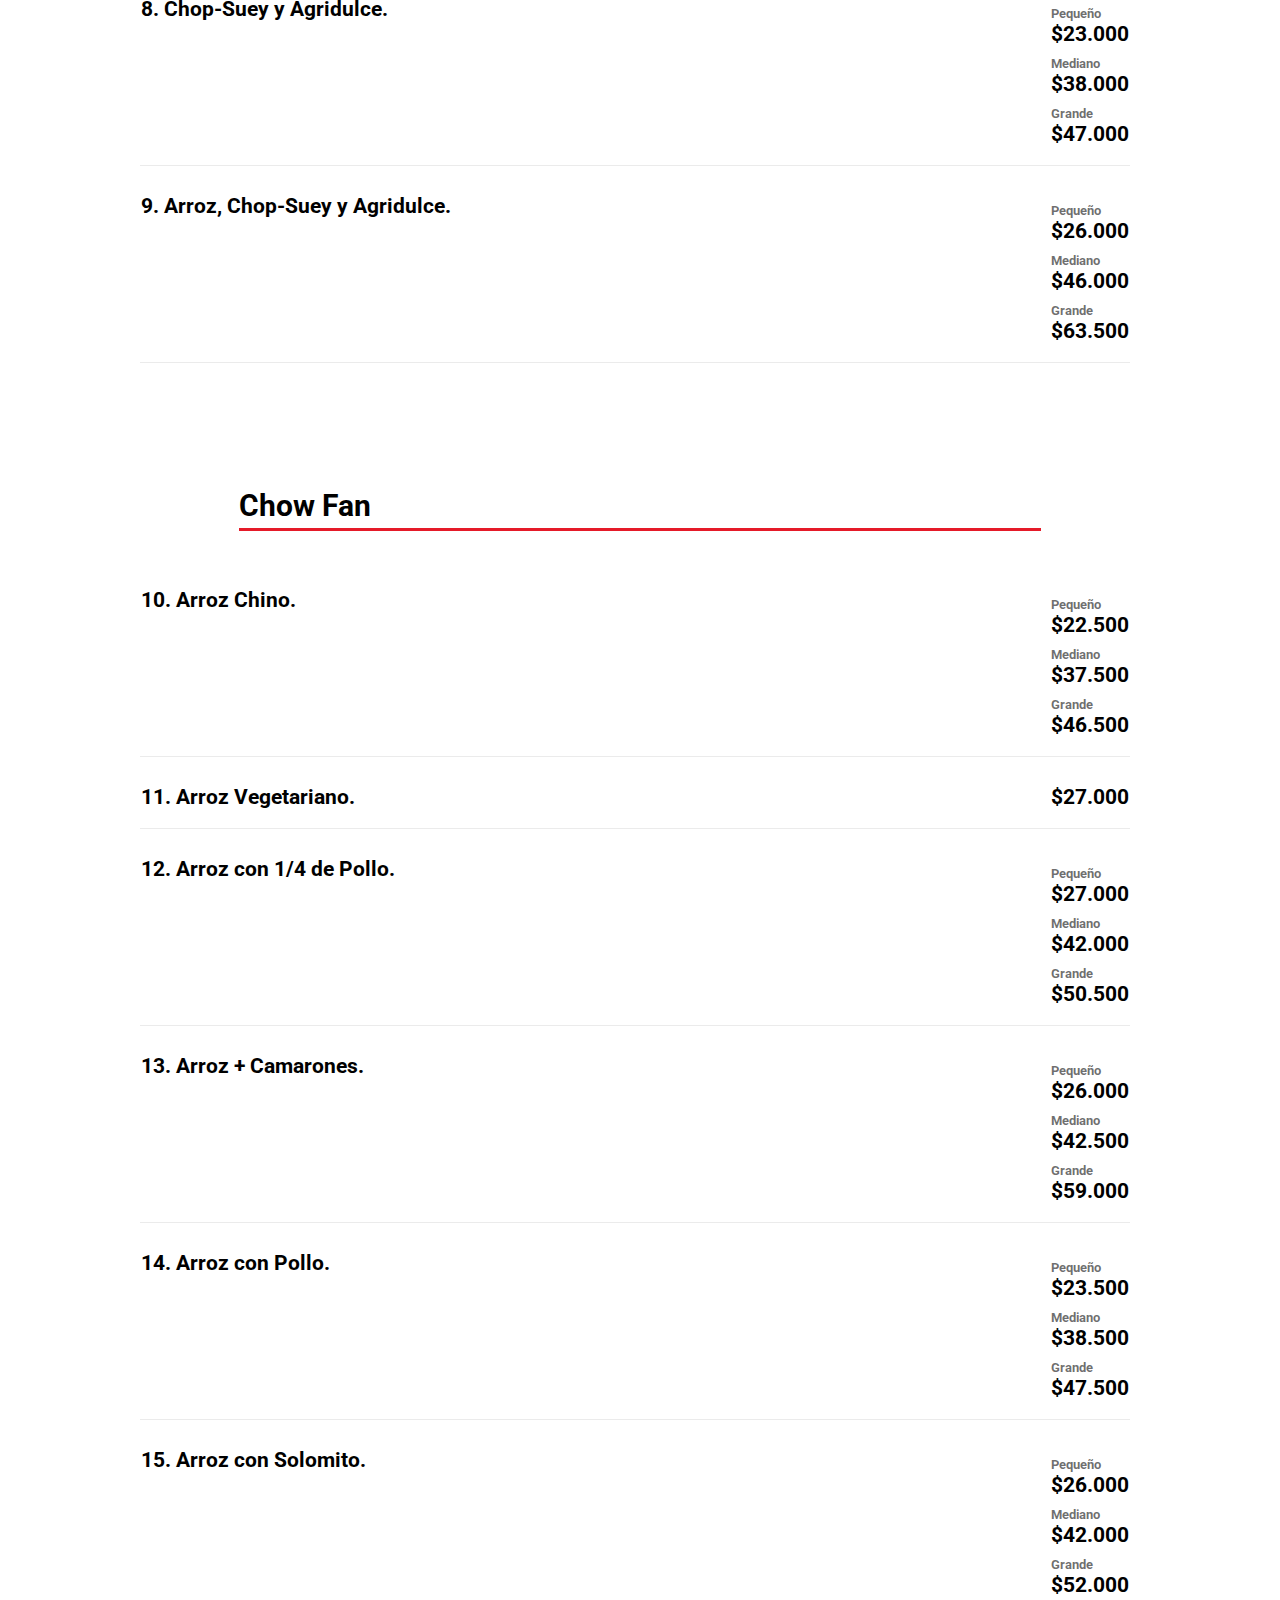
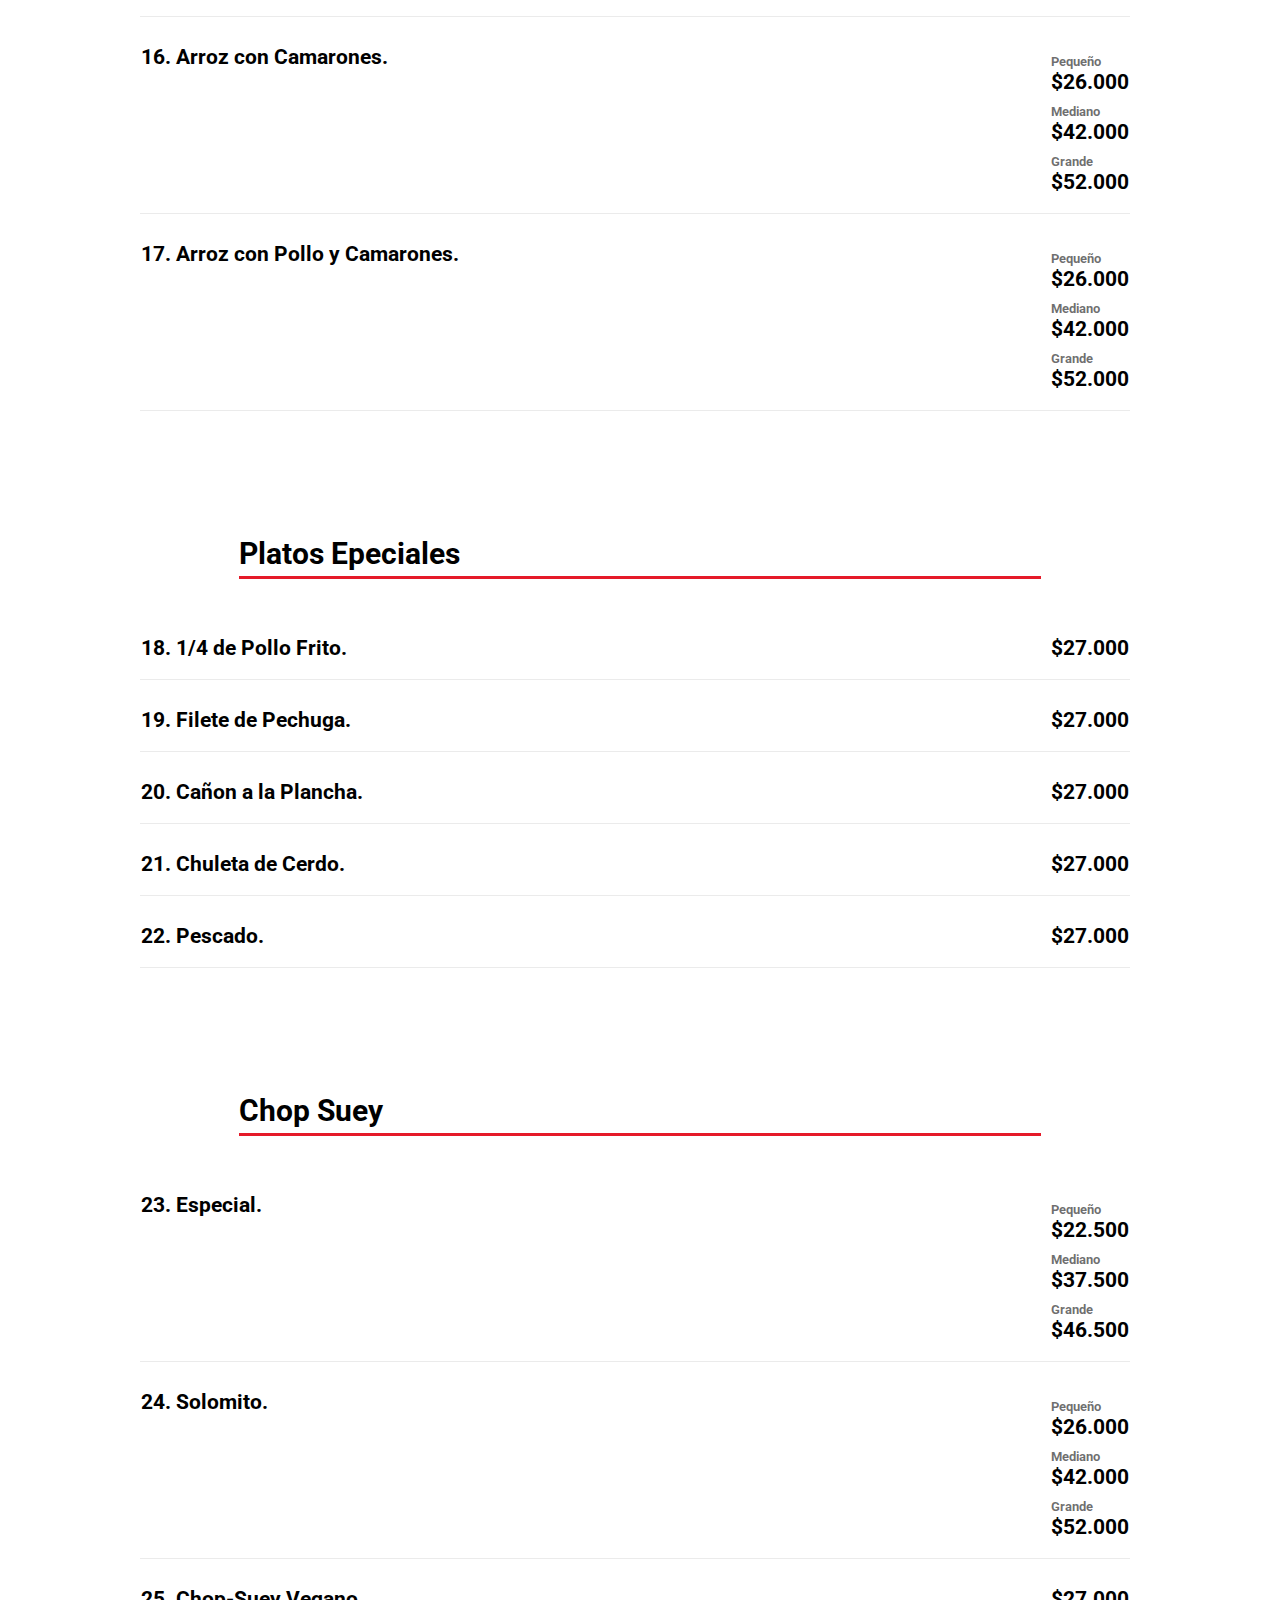
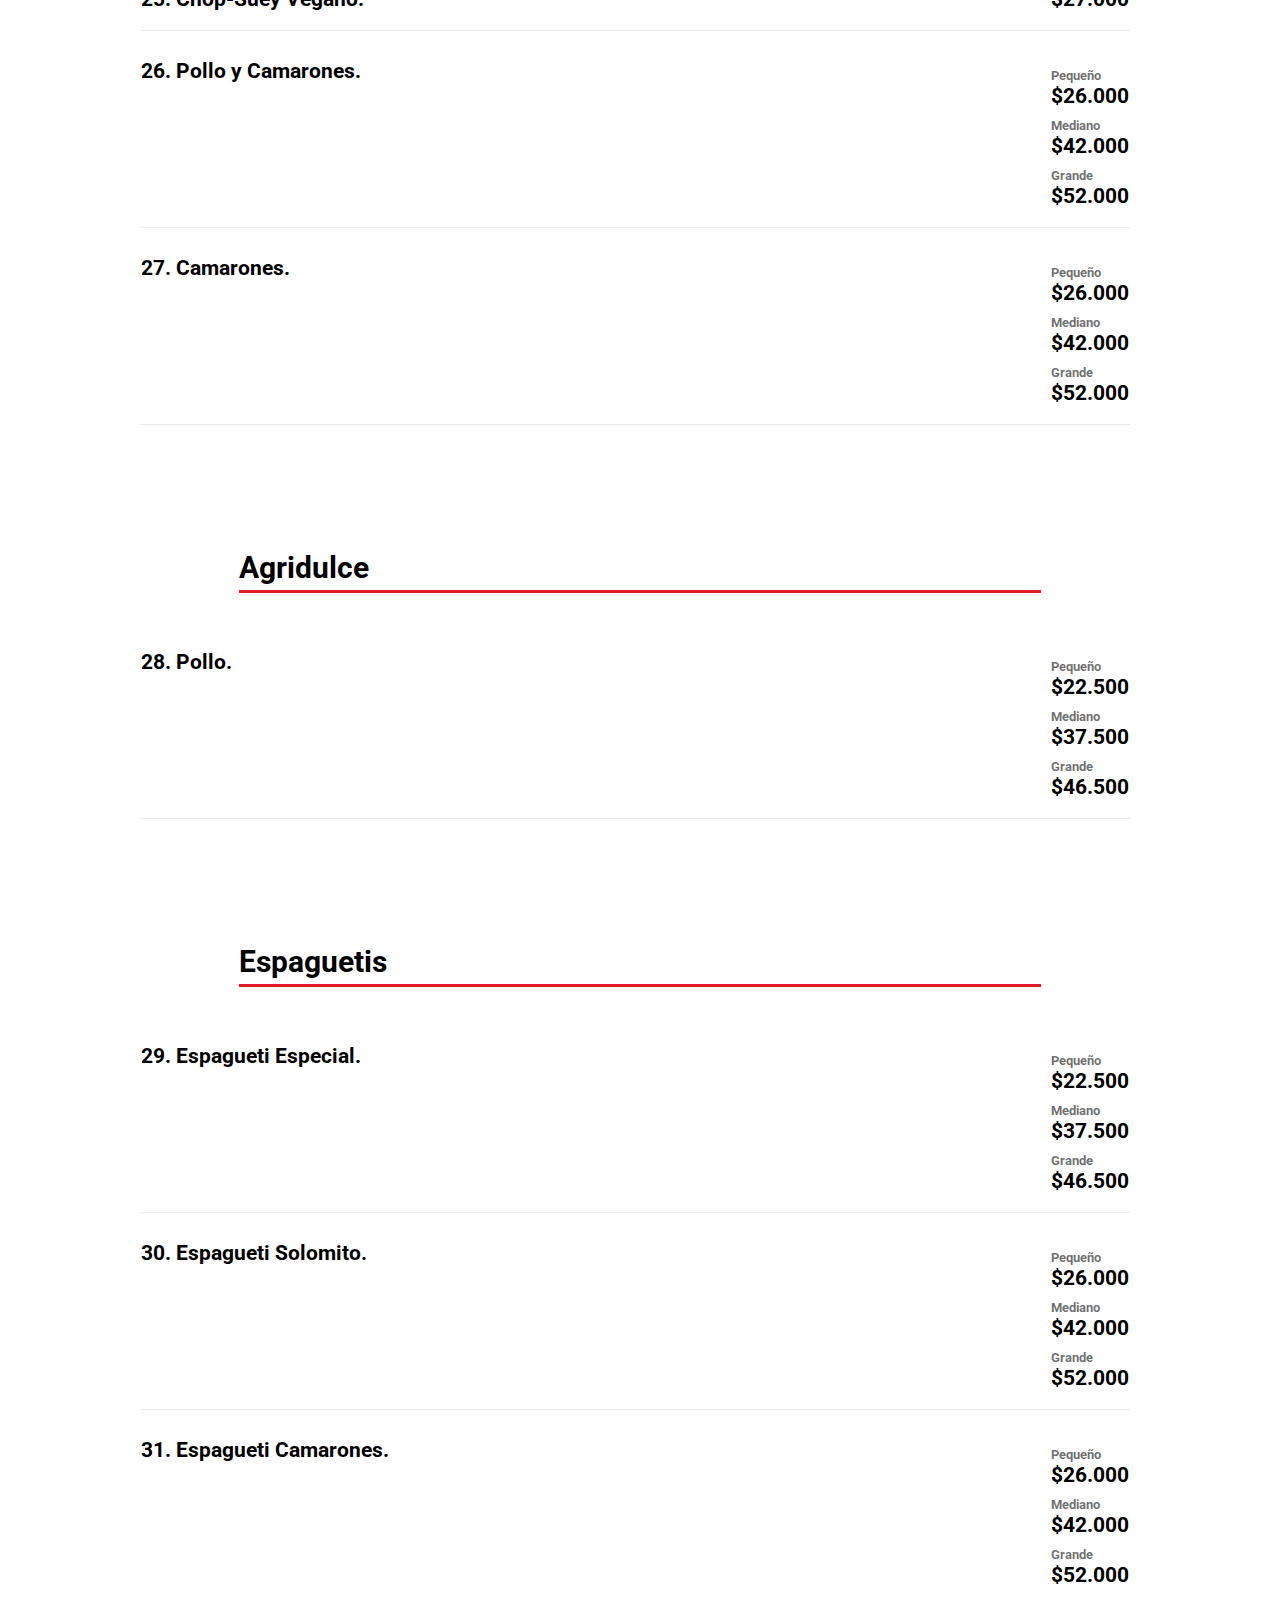
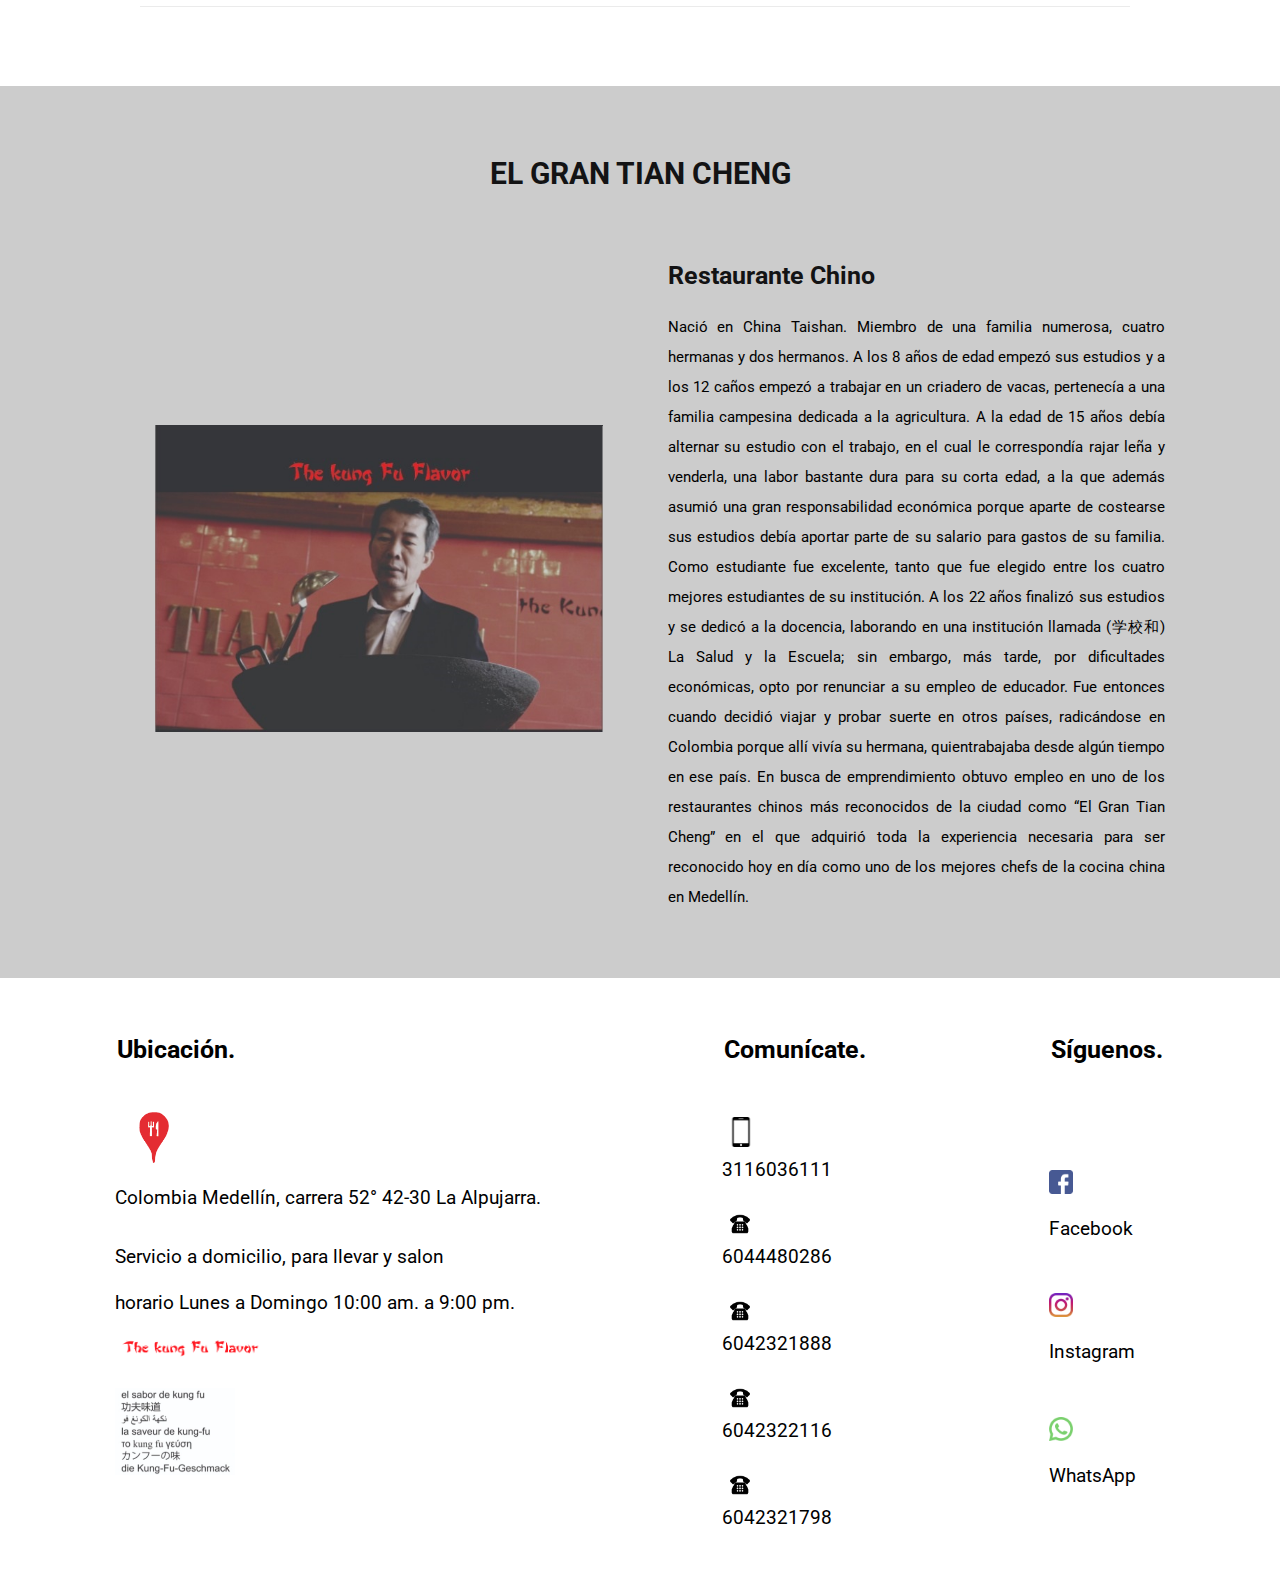
==== commit faf44eee: "Add files via upload" ====
--- a/index.html
+++ b/index.html
@@ -589,7 +589,7 @@
 
           <a>6042321888</a>
 
-           <img alt="telefono" class="telefono" src="./images/phone.png">
+        <img alt="telefono" class="telefono" src="./images/phone.png">
 
           <a>6042322116</a>
 
@@ -599,14 +599,16 @@
 
         </div>
         <div class="box">
-        
+
             <h3 class="ubi2">Síguenos.</h3>
-          
+
+
           <a class="espacio1"></a>
-             <a class="espacio2"></a>
-             <a class="espacio2"></a>
-             <a class="espacio2"></a>
-            
+          <a class="espacio2"></a>
+          <a class="espacio2"></a>
+          <a class="espacio2"></a>
+
+
             <a href="https://www.facebook.com/El-GRAN-TIAN-CHENG-1801667513184530"><img alt="facebook" class="facebook" src="./images/facebook.png"></a>
 
             <a href="https://www.facebook.com/El-GRAN-TIAN-CHENG-1801667513184530">Facebook</a>
@@ -625,7 +627,7 @@
 
             <a class="espacio1"></a>
 
-           
+
             </div>
 
             </div>
--- a/css/style.css
+++ b/css/style.css
@@ -225,10 +225,13 @@
     grid-template-columns: 1fr;
     gap: 1.5em;
     padding: 1.5em 0;
-}
+margin-right:10px;
+}
+
 
 .menu-item {
     display:flex;
+   
 }
 
 
@@ -244,7 +247,7 @@
 display:flex;
 justify-content:space-between ;
 margin: 1px;
-
+ 
 }
 
 
@@ -290,16 +293,6 @@
 
 
 
-
-
-
-
-
-
-
-
-
-
 .menu-item-pricey{
 display:flex;
 justify-content: space-around;
@@ -309,24 +302,11 @@
 }
 
 
-
-
-
-
-
-
-
-
-
-
-
-
-
-
-
-
 .menu-item-name {
-    margin-left: 2.5em;
+    margin-left:0px;
+
+
+
 }
 @media screen and (min-width: 992px) {
     .menu {
@@ -363,8 +343,7 @@
 
 .about .row .image{
     flex:1 3 45rem;
-    margin:center;
-    margin-right:0px;
+    margin-left:40px;
 }
 
 .titulo{
@@ -591,9 +570,6 @@
 }
 
 
-
-
-
 .direcion1
 {
 margin-left: 24px;
@@ -652,7 +628,7 @@
 }
 
 .loader-container img{
-width:15rem;
+width:10rem;
 }
 
 .loader-container.fade-out{
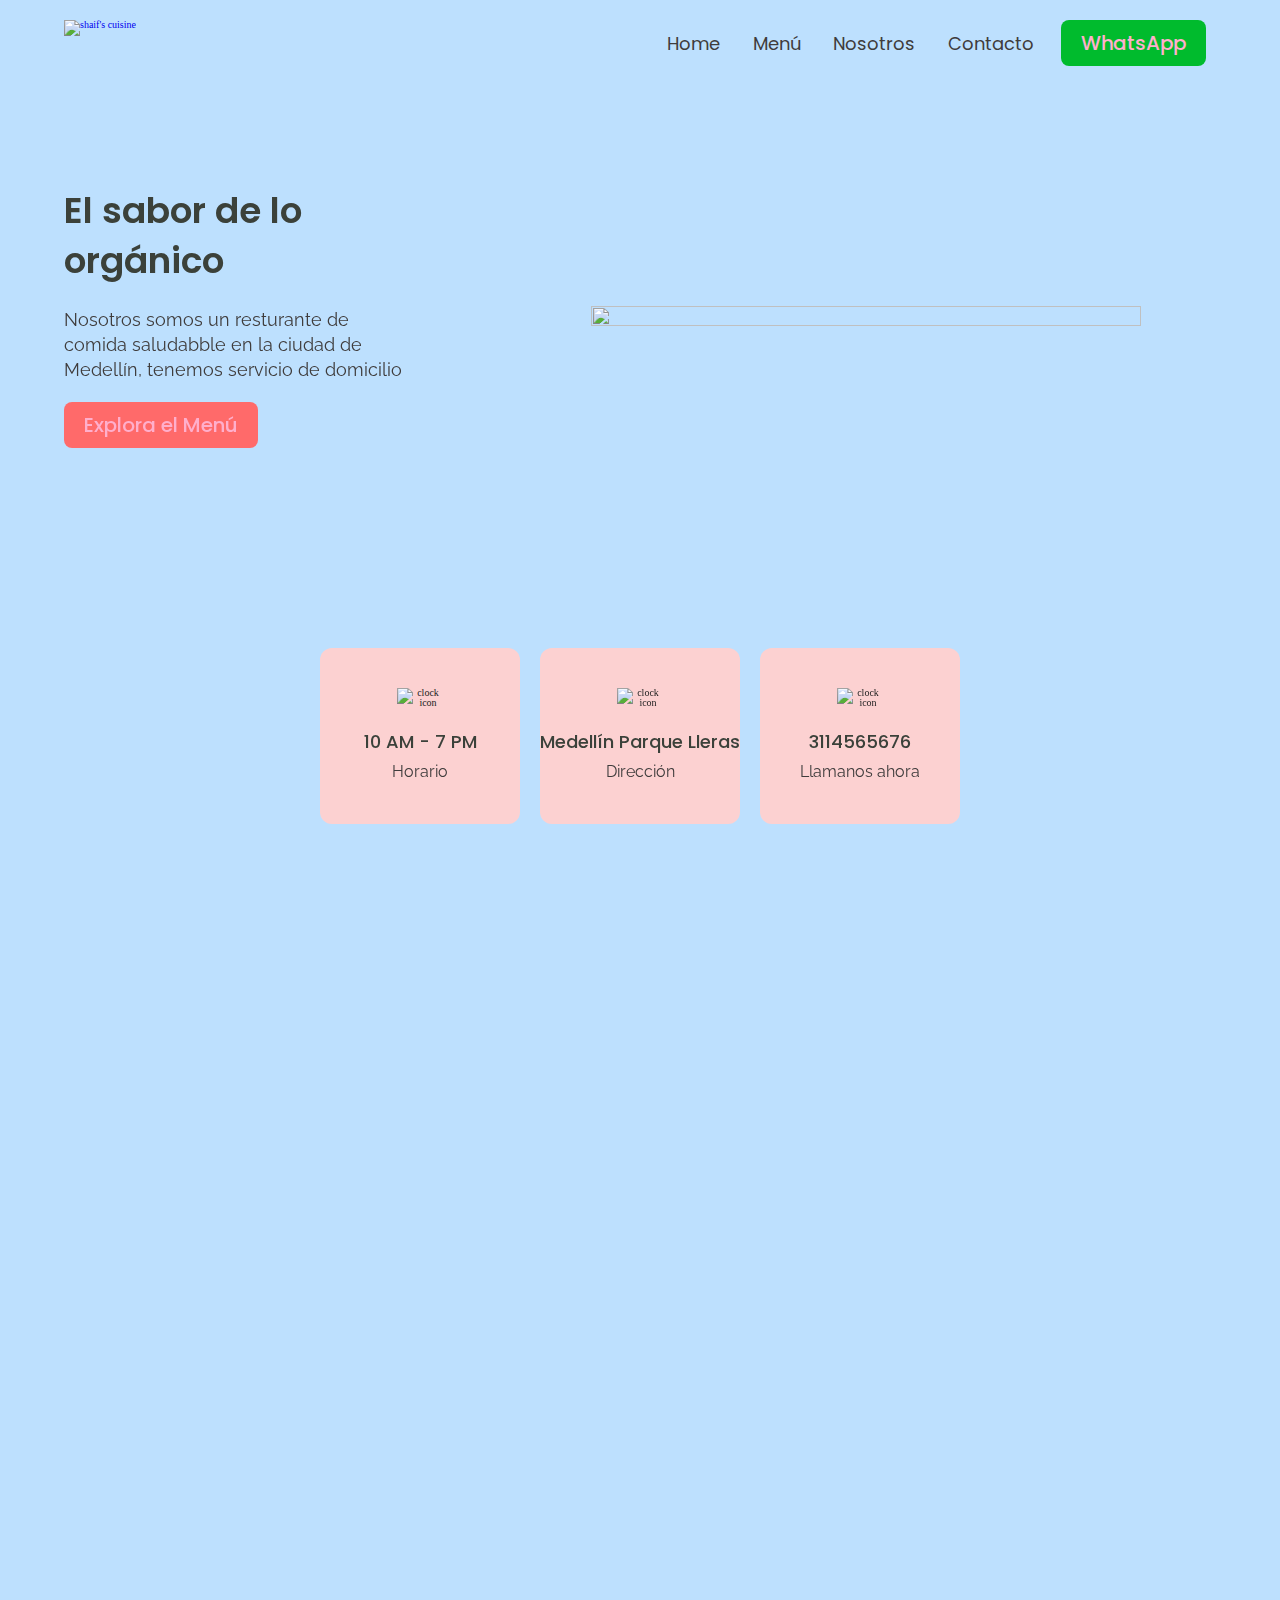
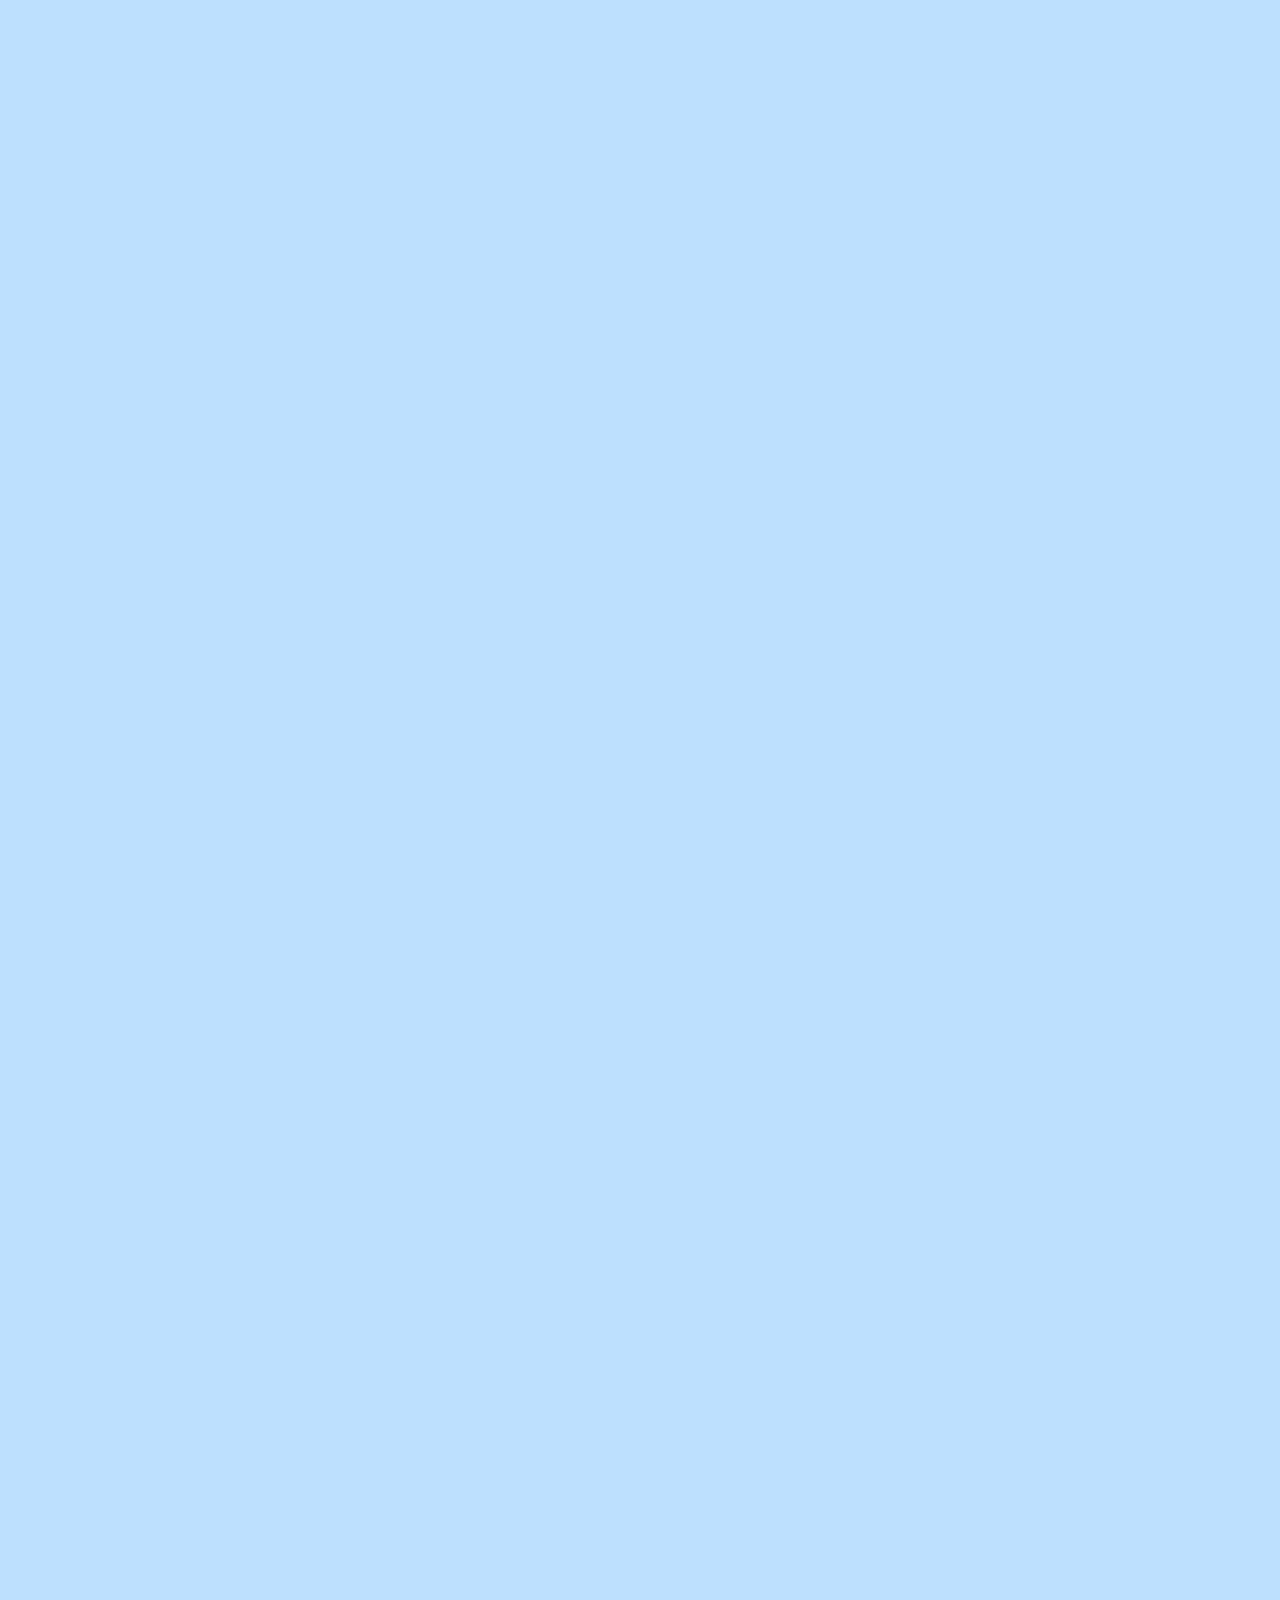
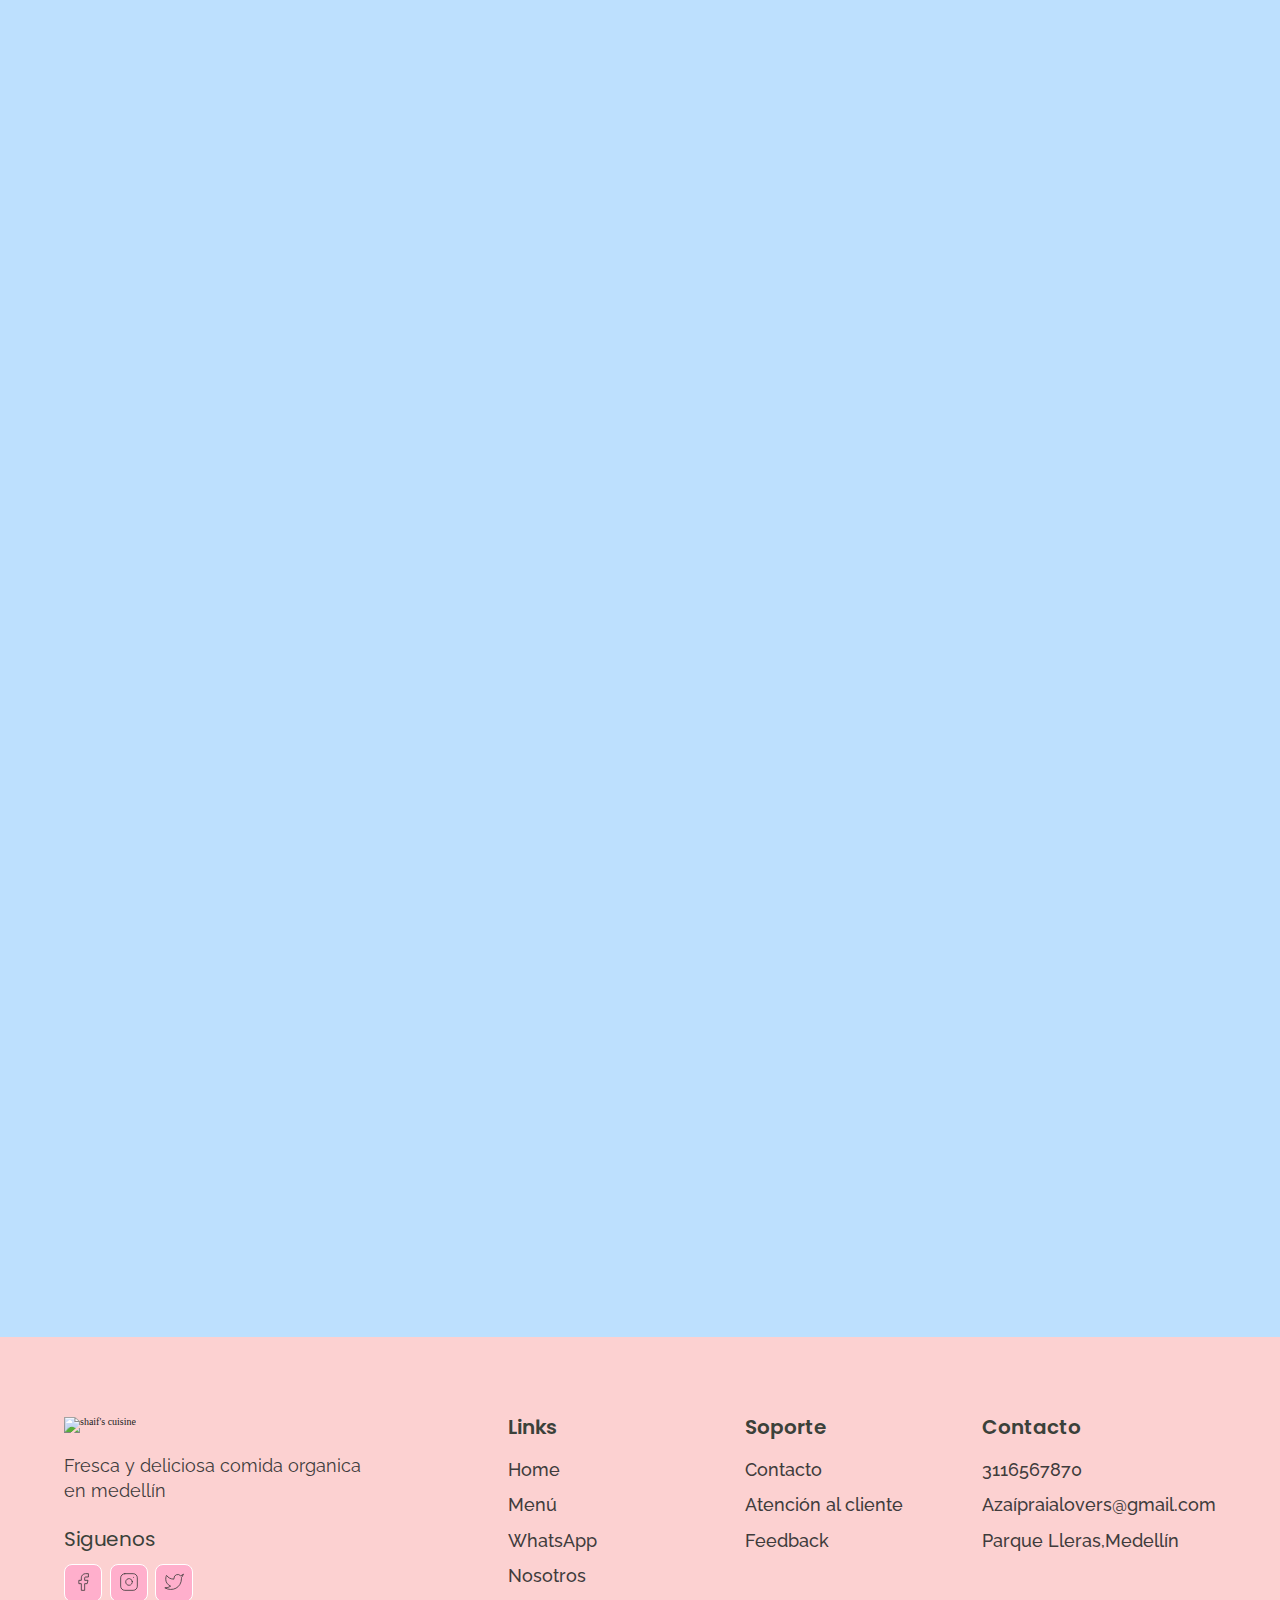
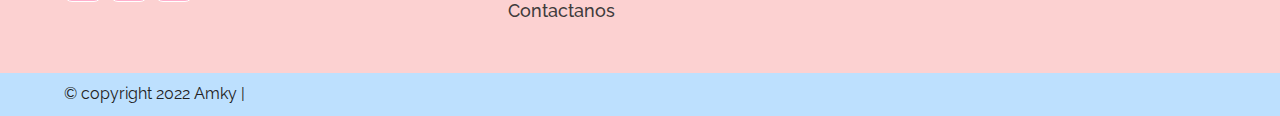
==== commit e4139af5: "Add files via upload" ====
--- a/index.html
+++ b/index.html
@@ -1,655 +1,555 @@
 <!DOCTYPE html>
 <html lang="en">
+
 <head>
-    <meta charset="UTF-8">
-    <meta http-equiv="X-UA-Compatible" content="IE=edge">
-    <meta name="viewport" content="width=device-width, initial-scale=1.0">
-    <title>Restaurante chino el gran tian cheng</title>
-    <link rel="stylesheet" href="https://unpkg.com/swiper/swiper-bundle.min.css" />
-    <!-- font awesome cdn link -->
-    <link rel="stylesheet" href="https://cdnjs.cloudflare.com/ajax/libs/font-awesome/5.15.3/css/all.min.css">
-    <!-- custom css file link  -->
-    <link rel="stylesheet" href="css/style.css">
+  <meta charset="UTF-8">
+  <meta http-equiv="X-UA-Compatible" content="IE=edge">
+  <meta name="viewport" content="width=device-width, initial-scale=1.0">
+  <link rel="shortcut icon" href="./images/logo de azai-1.png" type="image/x-icon">
+  <title>Azai praia lovers</title>
+  <link rel="stylesheet" href="./reset.css">
+  <link rel="stylesheet" href="./globalStyles.css">
+  <link rel="stylesheet" href="./components.css">
+  <!-- aos library css  -->
+  <link rel="stylesheet" href="https://unpkg.com/aos@next/dist/aos.css" />
+  <!-- Add your custom css -->
+  <link rel="stylesheet" href="./home.css">
 </head>
+
 <body>
-<!-- header section starts -->
-<header>
-
-
-<div class="justify">
-
-
-  <nav class="navbar">
-    <a class="active" href="#menu">Menú</a>
-    <a href="#about">Nosotros</a>
-    <a href="#footer">Aquí</a>
-  </nav>
-
-
-
-  <div class="icons">
-    <i class="fas fa-bars" id="menu-bars"></i>
-    </div>
-
-
-
-<a href="#" class="logo1"><img src="./images/brusly.jpg" alt="logobrusly"></a>
-
-
-
-<a href="#" class="logo"><img src="./images/logo.png" alt="logo"></a>
-
-
-
-</div>
-
-
-
-
-</header>
-
-<!-- header section ends-->
-
-<!-- search form  -->
-
-<form action="" id="searcch-form">
-    <input type="search" placeholder="search here..." name="" id="search-box">
-    <label for="search-box" class="fas fa-search"></label>
-    <i class="fas fa-times" id="close"></i>
-</form>
-
-
-
-
-
-<!-- menu section starts  -->
-<section class="menu" id="menu">
-
-
-
-
-<h1 class="heading">
-  EL GRAN TIAN CHENG
-</h1>
-
-
-<div class="box-container">
-<!--experimento-->
-<div class="container">
-
-  <div class="menu">
-
-
-<h2 class="menu-group-heading">
-Entradas</h2>
-    <div class="menu-group">
-        <div class="menu-item">
-          <div class="menu-item-text">
-          <h3 class="menu-item-heading">
-            <span class="menu-item-name">1. 1/4 de Pollo frito.</span>
-        <div >
-<span class="menu-item-pricey" >$9.500</span>
-        </div>
-          </h3>
-        </div>
-      </div>
-      <div class="menu-item">
-        <div class="menu-item-text">
-          <h3 class="menu-item-heading">
-            <span class="menu-item-name">2. Papas Fritas.</span>
-            <div>
-<span class="menu-item-pricey" >$8.000</span>
-                 </div>
-          </h3>
-        </div>
-      </div>
-      <div class="menu-item">
-        <div class="menu-item-text">
-          <h3 class="menu-item-heading">
-            <span class="menu-item-name">3. Lumpia.</span>
-            <div>
-<span class="menu-item-pricey">$5.500</span>
-                 </div>
-          </h3>
-        </div>
-      </div>
-    </div>
-    <h2 class="menu-group-heading">
-    Sopa
-    </h2>
-    <div class="menu-group">
-      <div class="menu-item">
-        <div class="menu-item-text">
-          <h3 class="menu-item-heading">
-            <span class="menu-item-name">4. Sopa del día.</span>
-            <div>
-<span class="menu-item-pricey">$15.000</span>
-                 </div>
-          </h3>
-        </div>
-      </div>
-    </div>
-    <h2 class="menu-group-heading">
-      Platos Combinados
+  <!-- Nav Section -->
+  <div class="nav">
+    <div class="container">
+      <div class="nav__wrapper">
+        <a href="./index.html" class="logo">
+          <img src="./images/logo de azai-1.png" alt="shaif's cuisine" style="width:150px">
+        </a>
+        <nav>
+          <div class="nav__icon">
+            <svg xmlns="http://www.w3.org/2000/svg" width="24" height="24" viewBox="0 0 24 24" fill="none"
+              stroke="currentColor" stroke-width="2" stroke-linecap="round" stroke-linejoin="round"
+              class="feather feather-menu">
+              <line x1="3" y1="12" x2="21" y2="12" />
+              <line x1="3" y1="6" x2="21" y2="6" />
+              <line x1="3" y1="18" x2="21" y2="18" />
+            </svg>
+          </div>
+          <div class="nav__bgOverlay"></div>
+          <ul class="nav__list">
+            <div class="nav__close">
+              <svg xmlns="http://www.w3.org/2000/svg" width="24" height="24" viewBox="0 0 24 24" fill="none"
+                stroke="currentColor" stroke-width="2" stroke-linecap="round" stroke-linejoin="round"
+                class="feather feather-x">
+                <line x1="18" y1="6" x2="6" y2="18" />
+                <line x1="6" y1="6" x2="18" y2="18" />
+              </svg>
+            </div>
+            <div class="nav__list__wrapper">
+
+              <li><a class="nav__link" href="./index.html">Home</a></li>
+              <li><a class="nav__link" href="./menu.html">Menú</a></li>
+              <li><a class="nav__link" href="./about.html">Nosotros</a></li>
+              <li><a class="nav__link" href="./contact.html">Contacto</a></li>
+              <li><a href="./booking.html" class="btn primary-btn">WhatsApp</a></li>
+            </div>
+          </ul>
+        </nav>
+      </div>
+    </div>
+  </div>
+  <!-- End Nav Section -->
+  <!-- Hero Section -->
+  <section id="hero">
+    <div class="container">
+      <div class="hero__wrapper">
+        <div class="hero__left" data-aos="fade-left">
+          <div class="hero__left__wrapper">
+
+            <h1 class="hero__heading">El sabor de lo orgánico</h1>
+            <p class="hero__info">
+             Nosotros somos un resturante de comida saludabble en la ciudad de Medellín, tenemos servicio de domicilio
+            </p>
+            <div class="button__wrapper">
+              <a href="./menu.html" class="btn primary-btn1">Explora el Menú</a>
+              
+            </div>
+          </div>
+        </div>
+        <div class="hero__right" data-aos="fade-right">
+          <div class="hero__imgWrapper">
+            <img src="./images/plato6.jpg" style="width:550px">
+          </div>
+        </div
+      </div>
+    </div>
+  </section>
+  <!-- End Hero Section -->
+  <!-- Store Info Section -->
+  <section id="storeInfo" data-aos="fade-up">
+    <div class="container">
+      <div class="storeInfo__wrapper">
+        <div class="storeInfo__item">
+          <div class="storeInfo__icon">
+            <img src="./images/wall-clock-icon.svg" alt="clock icon">
+          </div>
+          <h3 class="storeInfo__title">
+            10 AM - 7 PM
+          </h3>
+          <p class="storeInfo__text">
+            Horario
+          </p>
+        </div>
+        <div class="storeInfo__item">
+          <div class="storeInfo__icon">
+            <img src="./images/address-icon.svg" alt="clock icon">
+          </div>
+          <h3 class="storeInfo__title">
+            Medellín Parque Lleras
+          </h3>
+          <p class="storeInfo__text">
+            Dirección
+          </p>
+        </div>
+        <div class="storeInfo__item">
+          <div class="storeInfo__icon">
+            <img src="./images/phone-icon.svg" alt="clock icon">
+          </div>
+          <h3 class="storeInfo__title">
+            3114565676
+          </h3>
+          <p class="storeInfo__text">
+            Llamanos ahora
+          </p>
+        </div>
+      </div>
+    </div>
+  </section>
+  <!-- End Store Info Section -->
+  <!-- Our Specials Section -->
+  <section id="ourSpecials" data-aos="fade-up">
+    <div class="container">
+      <div class="ourSpecials__wrapper">
+        <div class="ourSpecials__left">
+          <div class="ourSpecials__item">
+            <div class="ourSpecials__item__img">
+              <img src="./images/food-3.png" alt="food img">
+            </div>
+            <h2 class="ourSpecials__item__title">
+              Papas de la Casa
+            </h2>
+            <h3 class="ourSpecials__item__price">
+              $23.000
+            </h3>
+            <div class="ourSpecials__item__stars">
+              <img src="./images/3star.png" alt="3 stars">
+            </div>
+            <p class="ourSpecials__item__text">
+              Este plato fue hecho con lechuga pan salsas de la casa por parte de uno de nuestros
+              mejores chef teniendo encuenta la calidad.
+            </p>
+          </div>
+          <div class="ourSpecials__item">
+            <div class="ourSpecials__item__img">
+              <img src="./images/food-1.png" alt="food img">
+            </div>
+            <h2 class="ourSpecials__item__title">
+              Ensalada de la casa
+            </h2>
+            <h3 class="ourSpecials__item__price">
+              $27.000
+            </h3>
+            <div class="ourSpecials__item__stars">
+              <img src="./images/3star.png" alt="3 stars">
+            </div>
+            <p class="ourSpecials__item__text">
+              Este plato fue hecho con lechuga pan salsas de la casa por parte de uno de nuestros
+              mejores chef teniendo encuenta la calidad.
+            </p>
+          </div>
+        </div>
+        <div class="ourSpecials__right">
+          <h2 class="ourSpecials__title">
+            Nuestra especialidad
+          </h2>
+          <p class="ourSpecials__text">
+            Todos los platos se preparan desde cero en el resturantes para ofrecerlos frescos en la mesa y a domicilio
+          </p>
+          <a href="./booking.html" class="btn primary-btn">WhatsApp</a>
+        </div>
+      </div>
+    </div>
+  </section>
+  <!-- End Our Specials Section -->
+  <!-- Top Dishes -->
+  <section id="dishGrid" data-aos="fade-up">
+    <div class="container">
+      <h2 class="dishGrid__title">
+        Mejores Platos
       </h2>
-      <div class="menu-group">
-        <div class="menu-item">
-          <div class="menu-item-text">
-            <h3 class="menu-item-heading">
-              <span class="menu-item-name">5. Arroz y Chop-Suey.</span>
-<div class="menu-item-price" >
-  <span class="menu-item-price-x"><span class="text-size-small">Pequeño</span>$23.000</span>
-  <span class="menu-item-price-x"><span class="text-size-small">Mediano</span>$38.000</span>
-  <span class="menu-item-price-x"><span class="text-size-small">Grande</span> $47.000</span>
-</div>
+      <div class="dishGrid__wrapper">
+        <div class="dishGrid__item">
+          <div class="dishGrid__item__img">
+            <img src="./images/plato3.jpg" alt="food img">
+          </div>
+          <div class="dishGrid__item__info">
+            <h3 class="dishGrid__item__title">
+              panckkkes
             </h3>
-          </div>
-        </div>
-        <div class="menu-item">
-          <div class="menu-item-text">
-            <h3 class="menu-item-heading">
-              <span class="menu-item-name">6. Arroz y Espagueti.</span>
-<div class="menu-item-price" >
-  <span class="menu-item-price-x"><span class="text-size-small">Pequeño  </span>$23.000</span>
-  <span class="menu-item-price-x"><span class="text-size-small">Mediano</span>$38.000</span>
-  <span class="menu-item-price-x"><span class="text-size-small">Grande</span>$47.000</span>
-</div>
+            <h3 class="dishGrid__item__price">$6.000</h3>
+            <div class="dishGrid__item__stars">
+              <img src="./images/3star.png" alt="3 star">
+            </div>
+          </div>
+        </div>
+        <div class="dishGrid__item">
+          <div class="dishGrid__item__img">
+            <img src="./images/plato2.jpg" alt="food img">
+          </div>
+          <div class="dishGrid__item__info">
+            <h3 class="dishGrid__item__title">
+               Zoodles
             </h3>
-          </div>
-        </div>
-         <div class="menu-item">
-         <div class="menu-item-text">
-            <h3 class="menu-item-heading">
-              <span class="menu-item-name">7. Arroz y Agridulce.</span>
- <div class="menu-item-price" >
-  <span class="menu-item-price-x"><span class="text-size-small">Pequeño  </span>$23.000</span>
-  <span class="menu-item-price-x"><span class="text-size-small">Mediano</span>$38.000</span>
-  <span class="menu-item-price-x"><span class="text-size-small">Grande</span>$47.000</span>
-</div>
+            <h3 class="dishGrid__item__price">$10.000</h3>
+            <div class="dishGrid__item__stars">
+              <img src="./images/3star.png" alt="3 star">
+            </div>
+          </div>
+        </div>
+        <div class="dishGrid__item">
+          <div class="dishGrid__item__img">
+            <img src="./images/plato1.jpg" alt="food img">
+          </div>
+          <div class="dishGrid__item__info">
+            <h3 class="dishGrid__item__title">
+               Gela Bowl
             </h3>
-          </div>
-        </div>
-         <div class="menu-item">
-         <div class="menu-item-text">
-            <h3 class="menu-item-heading">
-              <span class="menu-item-name">8. Chop-Suey y Agridulce.</span>
-<div class="menu-item-price" >
-  <span class="menu-item-price-x"><span class="text-size-small">Pequeño  </span>$23.000</span>
-  <span class="menu-item-price-x"><span class="text-size-small">Mediano</span>$38.000</span>
-  <span class="menu-item-price-x"><span class="text-size-small">Grande</span>$47.000</span>
-</div>
-            </h3>
-          </div>
-        </div>
-         <div class="menu-item">
-         <div class="menu-item-text">
-            <h3 class="menu-item-heading">
-              <span class="menu-item-name">9. Arroz, Chop-Suey y Agridulce.</span>
-<div class="menu-item-price" >
-  <span class="menu-item-price-x"><span class="text-size-small">Pequeño  </span>$26.000</span>
-  <span class="menu-item-price-x"><span class="text-size-small">Mediano</span>$46.000</span>
-  <span class="menu-item-price-x"><span class="text-size-small">Grande</span>$63.500</span>
-</div>
-            </h3>
-          </div>
-        </div>
-      </div>
-      <h2 class="menu-group-heading">
-        Chow Fan
-        </h2>
-        <div class="menu-group">
-          <div class="menu-item">
-            <div class="menu-item-text">
-              <h3 class="menu-item-heading">
-              <span class="menu-item-name">10. Arroz Chino.</span>
-<div class="menu-item-price" >
-  <span class="menu-item-price-x"><span class="text-size-small">Pequeño  </span>$22.500</span>
-  <span class="menu-item-price-x"><span class="text-size-small">Mediano</span>$37.500</span>
-  <span class="menu-item-price-x"><span class="text-size-small">Grande</span>$46.500</span>
-</div>
-              </h3>
-            </div>
-          </div>
-          <div class="menu-item">
-            <div class="menu-item-text">
-              <h3 class="menu-item-heading">
-                <span class="menu-item-name">11. Arroz Vegetariano.</span>
-               <div>
-<span class="menu-item-pricey">$27.000</span>
-                 </div>
-              </h3>
-            </div>
-          </div>
-          <div class="menu-item">
-            <div class="menu-item-text">
-              <h3 class="menu-item-heading">
-              <span class="menu-item-name">12. Arroz con 1/4 de Pollo.</span>
-<div class="menu-item-price" >
-  <span class="menu-item-price-x"><span class="text-size-small">Pequeño  </span>$27.000</span>
-  <span class="menu-item-price-x"><span class="text-size-small">Mediano</span>$42.000</span>
-  <span class="menu-item-price-x"><span class="text-size-small">Grande</span>$50.500</span>
-</div>
-              </h3>
-            </div>
-          </div>
-          <div class="menu-item">
-            <div class="menu-item-text">
-              <h3 class="menu-item-heading">
-              <span class="menu-item-name">13. Arroz + Camarones.</span>
-<div class="menu-item-price" >
-  <span class="menu-item-price-x"><span class="text-size-small">Pequeño  </span>$26.000</span>
-  <span class="menu-item-price-x"><span class="text-size-small">Mediano</span>$42.500</span>
-  <span class="menu-item-price-x"><span class="text-size-small">Grande</span>$59.000</span>
-</div>
-              </h3>
-            </div>
-          </div>
-          <div class="menu-item">
-            <div class="menu-item-text">
-              <h3 class="menu-item-heading">
-              <span class="menu-item-name">14. Arroz con Pollo.</span>
-<div class="menu-item-price" >
-  <span class="menu-item-price-x"><span class="text-size-small">Pequeño  </span>$23.500</span>
-  <span class="menu-item-price-x"><span class="text-size-small">Mediano</span>$38.500</span>
-  <span class="menu-item-price-x"><span class="text-size-small">Grande</span>$47.500</span>
-</div>
-              </h3>
-            </div>
-          </div>
-          <div class="menu-item">
-            <div class="menu-item-text">
-              <h3 class="menu-item-heading">
-              <span class="menu-item-name">15. Arroz con Solomito.</span>
-<div class="menu-item-price" >
-  <span class="menu-item-price-x"><span class="text-size-small">Pequeño  </span>$26.000</span>
-  <span class="menu-item-price-x"><span class="text-size-small">Mediano</span>$42.000</span>
-  <span class="menu-item-price-x"><span class="text-size-small">Grande</span>$52.000</span>
-</div>
-              </h3>
-            </div>
-          </div>
-          <div class="menu-item">
-            <div class="menu-item-text">
-              <h3 class="menu-item-heading">
-              <span class="menu-item-name">16. Arroz con Camarones.</span>
-<div class="menu-item-price" >
-  <span class="menu-item-price-x"><span class="text-size-small">Pequeño  </span>$26.000</span>
-  <span class="menu-item-price-x"><span class="text-size-small">Mediano</span>$42.000</span>
-  <span class="menu-item-price-x"><span class="text-size-small">Grande</span>$52.000</span>
-</div>
-              </h3>
-            </div>
-          </div>
-          <div class="menu-item">
-            <div class="menu-item-text">
-              <h3 class="menu-item-heading">
-              <span class="menu-item-name">17. Arroz con Pollo y Camarones.</span>
-<div class="menu-item-price" >
-  <span class="menu-item-price-x"><span class="text-size-small">Pequeño  </span>$26.000</span>
-  <span class="menu-item-price-x"><span class="text-size-small">Mediano</span>$42.000</span>
-  <span class="menu-item-price-x"><span class="text-size-small">Grande</span>$52.000</span>
-</div>
-              </h3>
-            </div>
-          </div>
-        </div>
-        <h2 class="menu-group-heading">
-          Platos Epeciales
+            <h3 class="dishGrid__item__price">$12.000</h3>
+            <div class="dishGrid__item__stars">
+              <img src="./images/3star.png" alt="3 star">
+            </div>
+          </div>
+        </div>
+      </div>
+    </div>
+  </section>
+  <!-- End Top Dishes -->
+  <!-- Discount Section -->
+  <section id="discount" data-aos="fade-up">
+    <div class="container">
+      <div class="discount__wrapper">
+        <div class="discount__images">
+          <div class="discount__img1">
+            <img src="./images/plato9.jpg" alt="Food img">
+          </div>
+          <div class="discount__img2">
+            <img src="./images/plato8.jpg" alt="Food img">
+          </div>
+          <div class="discount__img3">
+            <img src="./images/plato7.jpg" alt="Food img">
+          </div>
+        </div>
+        <div class="discount__info">
+          <h3 class="discount__text">20% OFF</h3>
+          <h3 class="discount__title">Hoy descueto +Azaí</h3>
+          <h3 class="discount__price">
+            <span class="discount__oldPrice">$45.000</span>
+            <span class="discount__newPrice">$35.000</span>
+          </h3>
+          
+          <a class="btn primary-btn" href="./booking.html">WhatsApp</a>
+        </div>
+      </div>
+    </div>
+  </section>
+  <!-- End Discount Section -->
+  <!-- Events Media -->
+  <section id="eventsMedia" data-aos="fade-up">
+    <div class="container">
+      <div class="eventsMedia__wrapper">
+        <div class="eventsMedia__1">
+          <img src="./images/eventsMedia1.png" alt="events">
+          <a href="#" class="eventsMedia__1__playButton">
+            <img src="./images/playIcon.svg" alt="play button">
+          </a>
+        </div>
+        <div class="eventMedia__2">
+          <img src="./images/eventsMedia2.png" alt="events">
+        </div>
+      </div>
+    </div>
+  </section>
+  <!-- End Events Media -->
+  <!-- Events Info -->
+  <section id="eventsInfo" data-aos="fade-up">
+    <div class="container">
+      <div class="eventsInfo__wrapper">
+        <div class="eventsInfo__left">
+          <div class="eventsInfo__item">
+            <div class="eventsInfo__item__img">
+              <img src="./images/event-corporate.png" alt="corporate events">
+            </div>
+            <div class="eventsInfo__item__info">
+              <h2 class="eventsInfo__item__title">Eventos corporativos</h2>
+              <p class="eventsInfo__item__text">
+                Azaí es la perfecta opción para tus eventos. Somos especialistas en fiestas privadas.
+              </p>
+            </div>
+          </div>
+          <div class="eventsInfo__item">
+            <div class="eventsInfo__item__img">
+              <img src="./images/event-weedings.png" alt="wedding events">
+            </div>
+            <div class="eventsInfo__item__info">
+              <h2 class="eventsInfo__item__title">Bodas</h2>
+              <p class="eventsInfo__item__text">
+                Azaí tiene platos para bodas de forma sofisticada y elegante.
+              </p>
+            </div>
+          </div>
+        </div>
+        <div class="eventsInfo__right">
+          <h2 class="eventsInfo__title">Reserva el evento</h2>
+          <p class="eventsInfo__text">Somos especialistas en eventos corporativos</p>
+          <a href="./contact.html" class="btn primary-btn">WhatsApp</a>
+        </div>
+      </div>
+    </div>
+  </section>
+  <!-- End Events Info -->
+  <!-- Why Us section -->
+  <section id="whyUs">
+    <div class="container">
+      <div class="whyUs__wrapper">
+        <div class="whyUs__left" data-aos="fade-right">
+          <h2 class="whyUs__title">
+            Porque escoger nuestro servicio
           </h2>
-          <div class="menu-group">
-            <div class="menu-item">
-              <div class="menu-item-text">
-                <h3 class="menu-item-heading">
-                  <span class="menu-item-name">18. 1/4 de Pollo Frito.</span>
-                  <div>
-<span class="menu-item-pricey">$27.000</span>
-                 </div>
-                </h3>
+          <p class="whyUs__text">
+            Servicio cualificado,comida saludable, espacio comodo y agradable, trabajamos
+             con productos frescos del campo de alta calidad y exquisitos para el buen gusto.
+          </p>
+        </div>
+        <div class="whyUs__right" data-aos="fade-left">
+          <div class="whyUs__items__wrapper">
+            <div class="whyUs__item">
+              <div class="whyUs__item__icon">
+                <img src="./images/whyUs-icon1.svg" alt="quality Food">
               </div>
-            </div>
-            <div class="menu-item">
-              <div class="menu-item-text">
-                <h3 class="menu-item-heading">
-                  <span class="menu-item-name">19. Filete de Pechuga.</span>
-                 <div>
-<span class="menu-item-pricey">$27.000</span>
-                 </div>
-                </h3>
+              <p class="whyUs__item__text">Comida seleccionada</p>
+            </div>
+            <div class="whyUs__item">
+              <div class="whyUs__item__icon">
+                <img src="./images/whyUs-icon2.svg" alt="Classical taste">
               </div>
-            </div>
+              <p class="whyUs__item__text">Conservamos el mejor sabor</p>
+            </div>
+            <div class="whyUs__item">
+              <div class="whyUs__item__icon">
+                <img src="./images/whyUs-icon3.svg" alt="Skilled chef">
+              </div>
+              <p class="whyUs__item__text">Chefs cualificados</p>
+            </div>
+            <div class="whyUs__item">
+              <div class="whyUs__item__icon">
+                <img src="./images/whyUs-icon4.svg" alt="Best service">
+              </div>
+              <p class="whyUs__item__text">El mejor servicio</p>
+            </div>
+          </div>
+        </div>
+      </div>
+    </div>
+  </section>
+  <!-- End Why Us section -->
+  <!-- Testimonial Section -->
+  <section id="testimonial">
+    <div class="container">
+      <div class="testimonial__wrapper" data-aos="fade-up">
+        <h2 class="testimonial__title">Que dicen nuestro clientes</h2>
+        <div class="testimonial__items__wrapper">
+          <div class="testimonial__item">
+            <div class="testimonial__item__img">
+              <img src="./images/testimonial_img1.png" alt="Sayed Ahmed">
+            </div>
+            <div class="testimonial__item__info">
+              <h3 class="testimonial__item__name">Maria Strada</h3>
             
-              <div class="menu-item">
-                <div class="menu-item-text">
-                <h3 class="menu-item-heading">
-                  <span class="menu-item-name">20. Cañon a la Plancha.</span>
-               <div>
-<span class="menu-item-pricey">$27.000</span>
-                 </div>  
-                </h3>
-              </div>
-            </div>
-
+              <p class="testimonial__item__text">
+                “Azai praialovers con amigos el domingo pasado. Comida realmente deliciosa y una bienvenida muy cálida.
+                Recomiendo este encantador restaurante e intentaré volver otra vez”
+              </p>
+            </div>
+          </div>
+          <div class="testimonial__item">
+            <div class="testimonial__item__img">
+              <img src="./images/daniela-kreimer.jpg" alt="Sayed Ahmed">
+            </div>
+            <div class="testimonial__item__info">
+              <h3 class="testimonial__item__name">Roberta</h3>
+              
+              <p class="testimonial__item__text">
+                "de principio a fin, una experiencia encantadora. Anfitriona muy agradable, los camareros John fueron maravillosos y
+                atentos, comida abundante y deliciosa, postres fuera de este mundo"
+              </p>
+            </div>
+          </div>
+          <div class="testimonial__item">
+            <div class="testimonial__item__img">
+              <img src="./images/chioca.jpg" alt="Sayed Ahmed">
+            </div>
+            <div class="testimonial__item__info">
+              <h3 class="testimonial__item__name">Federico y Claudia</h3>
+           
+              <p class="testimonial__item__text">
+                “Una cálida bienvenida con un fantástico servicio al cliente. Siempre genial, sabrosa comida servida con tuberías.
+                caliente, tal como nos encanta. Definitivamente lo recomendaría. Hemos estado repetidamente y es consistentemente
+                superó nuestras expectativas"
+              </p>
+            </div>
+          </div>
+          <div class="testimonial__item">
+            <div class="testimonial__item__img">
+              <img src="./images/pareja.jpg" alt="Sayed Ahmed">
+            </div>
+            <div class="testimonial__item__info">
+              <h3 class="testimonial__item__name">Brayan</h3>
+              
+              <p class="testimonial__item__text">
+               “Solo me gustaría darle las gracias por el excelente servicio que recibimos en su restaurante anoche.
+                Aunque el lugar estaba muy ocupado, la pasamos excelente y realmente apreciamos el concierto.
+                entretenimiento también!”
+              </p>
+            </div>
+          </div>
+        </div>
+      </div>
+    </div>
+  </section>
+  <!-- End Testimonial Section -->
+  <!-- Newsletter Section -->
+  <section id="newsletter" data-aos="fade-up">
+
+  </section>
+  <!-- End Newsletter Section -->
+
+  <!-- Footer -->
+  <footer>
+    <div class="container">
+      <div class="footer__wrapper">
+        <div class="footer__col1">
+          <div class="footer__logo">
+             <img src="./images/logo de azai-1.png" alt="shaif's cuisine" style="width:150px">
+          </div>
+          <p class="footer__desc">
+            Fresca y deliciosa comida organica en medellín
+          </p>
+          <div class="footer__socials">
+            <h4 class="footer__socials__title">Siguenos</h4>
+            <ol class="footer__socials__list">
+              <li>
+                <a href="#">
+                  <svg xmlns="http://www.w3.org/2000/svg" width="24" height="24" viewBox="0 0 24 24" fill="none"
+                    stroke="currentColor" stroke-width="1" stroke-linecap="round" stroke-linejoin="round"
+                    class="feather feather-facebook">
+                    <path d="M18 2h-3a5 5 0 0 0-5 5v3H7v4h3v8h4v-8h3l1-4h-4V7a1 1 0 0 1 1-1h3z" />
+                  </svg>
+                </a>
+              </li>
+              <li>
+                <a href="#">
+                  <svg xmlns="http://www.w3.org/2000/svg" width="24" height="24" viewBox="0 0 24 24" fill="none"
+                    stroke="currentColor" stroke-width="1" stroke-linecap="round" stroke-linejoin="round"
+                    class="feather feather-instagram">
+                    <rect x="2" y="2" width="20" height="20" rx="5" ry="5" />
+                    <path d="M16 11.37A4 4 0 1 1 12.63 8 4 4 0 0 1 16 11.37z" />
+                    <line x1="17.5" y1="6.5" x2="17.51" y2="6.5" />
+                  </svg>
+                </a>
+              </li>
+              <li>
+                <a href="#">
+                  <svg xmlns="http://www.w3.org/2000/svg" width="24" height="24" viewBox="0 0 24 24" fill="none"
+                    stroke="currentColor" stroke-width="1" stroke-linecap="round" stroke-linejoin="round"
+                    class="feather feather-twitter">
+                    <path
+                      d="M23 3a10.9 10.9 0 0 1-3.14 1.53 4.48 4.48 0 0 0-7.86 3v1A10.66 10.66 0 0 1 3 4s-4 9 5 13a11.64 11.64 0 0 1-7 2c9 5 20 0 20-11.5a4.5 4.5 0 0 0-.08-.83A7.72 7.72 0 0 0 23 3z" />
+                  </svg>
+                </a>
+              </li>
+            </ol>
+          </div>
+        </div>
+        <div class="footer__col2">
+          <h3 class="footer__text__title">
+            Links
+          </h3>
+          <ol class="footer__text">
+            <li>
+              <a href="/index.html">Home</a>
+            </li>
+            <li>
+              <a href="./menu.html">Menú</a>
+            </li>
+            <li>
+              <a href="./booking.html">WhatsApp</a>
+            </li>
+            <li>
+              <a href="./about.html">Nosotros</a>
+            </li>
+            <li>
+              <a href="./contact.html">Contactanos</a>
+            </li>
             
-              <div class="menu-item">
-                <div class="menu-item-text">
-                <h3 class="menu-item-heading">
-                  <span class="menu-item-name">21. Chuleta de Cerdo.</span>
-                 <div>
-<span class="menu-item-pricey">$27.000</span>
-                 </div>
-                  
-                </h3>
-              </div>
-            </div>
-              <div class="menu-item">
-                <div class="menu-item-text">
-                <h3 class="menu-item-heading">
-                  <span class="menu-item-name">22. Pescado.</span>
-              <div>
-<span class="menu-item-pricey">$27.000</span>
-                 </div>
-                </h3>
-              </div>
-            </div>
-          </div>
-          <h2 class="menu-group-heading">
-            Chop Suey
-            </h2>
-            <div class="menu-group">
-              <div class="menu-item">
-                <div class="menu-item-text">
-                  <h3 class="menu-item-heading">
-                    <span class="menu-item-name">23. Especial.</span>
-<div class="menu-item-price" >
-  <span class="menu-item-price-x"><span class="text-size-small">Pequeño  </span>$22.500</span>
-  <span class="menu-item-price-x"><span class="text-size-small">Mediano</span>$37.500</span>
-  <span class="menu-item-price-x"><span class="text-size-small">Grande</span>$46.500</span>
-</div>
-                  </h3>
-                </div>
-              </div>
-              <div class="menu-item">
-                <div class="menu-item-text">
-                  <h3 class="menu-item-heading">
-                    <span class="menu-item-name">24. Solomito.</span>
-<div class="menu-item-price" >
-  <span class="menu-item-price-x"><span class="text-size-small">Pequeño  </span>$26.000</span>
-  <span class="menu-item-price-x"><span class="text-size-small">Mediano</span>$42.000</span>
-  <span class="menu-item-price-x"><span class="text-size-small">Grande</span>$52.000</span>
-</div>
-                  </h3>
-                </div>
-              </div>
-              <div class="menu-item">
-                <div class="menu-item-text">
-                  <h3 class="menu-item-heading">
-                    <span class="menu-item-name">25. Chop-Suey Vegano.</span>
-                    <div>
-                      <span class="menu-item-pricey">$27.000</span>
-                   </div>
-                  </h3>
-                </div>
-              </div>
-              <div class="menu-item">
-                <div class="menu-item-text">
-                  <h3 class="menu-item-heading">
-                    <span class="menu-item-name">26. Pollo y Camarones.</span>
-<div class="menu-item-price" >
-  <span class="menu-item-price-x"><span class="text-size-small">Pequeño  </span>$26.000</span>
-  <span class="menu-item-price-x"><span class="text-size-small">Mediano</span>$42.000</span>
-  <span class="menu-item-price-x"><span class="text-size-small">Grande</span>$52.000</span>
-</div>
-                  </h3>
-                </div>
-              </div>
-              <div class="menu-item">
-                <div class="menu-item-text">
-                  <h3 class="menu-item-heading">
-                    <span class="menu-item-name">27. Camarones.</span>
-<div class="menu-item-price" >
-  <span class="menu-item-price-x"><span class="text-size-small">Pequeño  </span>$26.000</span>
-  <span class="menu-item-price-x"><span class="text-size-small">Mediano</span>$42.000</span>
-  <span class="menu-item-price-x"><span class="text-size-small">Grande</span>$52.000</span>
-</div>
-                  </h3>
-                </div>
-              </div>
-            </div>
-        <h2 class="menu-group-heading">
-          Agridulce
-          </h2>
-          <div class="menu-group">
-            <div class="menu-item">
-              <div class="menu-item-text">
-                <h3 class="menu-item-heading">
-                  <span class="menu-item-name">28. Pollo. </span>
-<div class="menu-item-price" >
-  <span class="menu-item-price-x"><span class="text-size-small">Pequeño  </span>$22.500</span>
-  <span class="menu-item-price-x"><span class="text-size-small">Mediano</span>$37.500</span>
-  <span class="menu-item-price-x"><span class="text-size-small">Grande</span>$46.500</span>
-</div>
-                </h3>
-              </div>
-            </div>
-          </div>
-        <h2 class="menu-group-heading">
-        Espaguetis
-          </h2>
-          <div class="menu-group">
-            <div class="menu-item">
-              <div class="menu-item-text">
-                <h3 class="menu-item-heading">
-                  <span class="menu-item-name">29. Espagueti Especial.</span>
-<div class="menu-item-price" >
-  <span class="menu-item-price-x"><span class="text-size-small">Pequeño  </span>$22.500</span>
-  <span class="menu-item-price-x"><span class="text-size-small">Mediano</span>$37.500</span>
-  <span class="menu-item-price-x"><span class="text-size-small">Grande</span>$46.500</span>
-</div>
-                </h3>
-              </div>
-            </div>
-            <div class="menu-item">
-              <div class="menu-item-text">
-                <h3 class="menu-item-heading">
-                  <span class="menu-item-name">30. Espagueti Solomito.</span>
-<div class="menu-item-price" >
-  <span class="menu-item-price-x"><span class="text-size-small">Pequeño  </span>$26.000</span>
-  <span class="menu-item-price-x"><span class="text-size-small">Mediano</span>$42.000</span>
-  <span class="menu-item-price-x"><span class="text-size-small">Grande</span>$52.000</span>
-</div>
-                </h3>
-              </div>
-            </div>
-            <div class="menu-item">
-              <div class="menu-item-text">
-                <h3 class="menu-item-heading">
-                  <span class="menu-item-name">31. Espagueti Camarones.</span>
-<div class="menu-item-price" >
-  <span class="menu-item-price-x"><span class="text-size-small">Pequeño  </span>$26.000</span>
-  <span class="menu-item-price-x"><span class="text-size-small">Mediano</span>$42.000</span>
-  <span class="menu-item-price-x"><span class="text-size-small">Grande</span>$52.000</span>
-</div>
-                </h3>
-              </div>
-            </div>
-            </div>
-
-
+          </ol>
+        </div>
+        <div class="footer__col3">
+          <h3 class="footer__text__title">
+            Soporte
+          </h3>
+          <ol class="footer__text">
+            <li>
+              <a href="#">Contacto</a>
+            </li>
+            <li>
+              <a href="#">Atención al cliente</a>
+            </li>
+            <li>
+              <a href="#">Feedback</a>
+            </li>
+          </ol>
+        </div>
+        <div class="footer__col4">
+          <h3 class="footer__text__title">
+            Contacto
+          </h3>
+          <ol class="footer__text">
+            <li>
+              <a href="#">3116567870</a>
+            </li>
+            <li>
+              <a href="#">Azaípraialovers@gmail.com</a>
+            </li>
+            <li>
+              <a href="#">Parque Lleras,Medellín</a>
+            </li>
+          </ol>
+        </div>
+      </div>
+    </div>
+  </footer>
+  <div id="copyright">
+    <div class="container">
+      <p class="copyright__text">
+        © copyright 2022 Amky | 
+      </p>
+    </div>
   </div>
-</div>
-
-
-<!--termina experimento-->
-
-</div>
-
-</div>
-
-<div class = "serio2"></div>
-
-</div>
-
-</section>
-
-<!-- menu section ends -->
-
-<!-- about section starts  -->
-
-<section class="about" id="about">
-
-  <h1 class="heading"></h1>
-  
-    <h1 class="heading"></h1>
-
-    <h1 class="heading"> El gran tian cheng </h1>
-
-    <a ></a>
-    <a ></a>
-
-    <div class="row">
-
-        <div class="image">
-
-            <img src="images/Chef.jpg" alt="chef">
-
-        </div>
-
-        <div class="content">
-
-<a ></a>
-
-<h3 class="titulo">Restaurante Chino</h3>
-
-<p class="parrafo">
-Nació en China Taishan. Miembro de una familia numerosa, cuatro hermanas y dos hermanos.
-A los 8 años de edad empezó sus estudios y a los 12 caños empezó a trabajar en un criadero
-de vacas, pertenecía a una familia campesina dedicada a la agricultura. A la edad de 15 años
-debía alternar su estudio con el trabajo, en el cual le correspondía rajar leña y venderla, una
-labor bastante dura para su corta edad, a la que además asumió una gran
-responsabilidad económica porque aparte de costearse sus estudios debía aportar parte de su
-salario para gastos de su familia. Como estudiante fue excelente, tanto que fue elegido entre
-los cuatro mejores estudiantes de su institución.
-
-A los 22 años finalizó sus estudios y se dedicó a la docencia, laborando en una institución
-llamada (学校和) La Salud y la Escuela; sin embargo, más tarde, por dificultades económicas, opto
-por renunciar a su empleo de educador. Fue entonces cuando decidió viajar y probar suerte en
-otros países, radicándose en Colombia porque allí vivía su hermana, quientrabajaba desde algún tiempo en ese país.
-En busca de emprendimiento obtuvo empleo en uno de los restaurantes chinos más reconocidos
-de la ciudad como “El Gran Tian Cheng” en el que adquirió toda la experiencia necesaria para
-ser reconocido hoy en día como uno de los mejores chefs de la cocina china en Medellín.
-</p>
-<p class="parrafo1">
-
-
-</p>
-</section>
-
-<!-- about section ends -->
-
-<!-- footer section starts  -->
-
-<section class="footer" id="footer">
-
-    <div class="box-container1">
-
-        <div class="box">
-            <h3 class="ubi">Ubicación.</h3>
-<a class="espacio1"></a>
-
-<a href="https://www.google.com/maps/place/Restaurante+El+Gran+Tian+Cheng/@6.2434194,-75.5741231,17z/data=!3m1!4b1!4m5!3m4!1s0x8e4428537d55b729:0x92c42e818c7cd400!8m2!3d6.2434224!4d-75.5719425?hl=en"><img alt="direcion" class="direcion1" src="./images/new map of gran tian cheng.png"></a>
-
-            <a>Colombia Medellín, carrera 52° 42-30 La Alpujarra.</a>
-<a class="espacio"></a>
-          <div class="text-action">
-            <a class="text-footer">Servicio a domicilio,  para llevar y salon</a>
-            <a class="text-footer1">horario Lunes a Domingo 10:00 am. a 9:00 pm.</a>
-<a href="#"><img alt="kongfu" class="kongfu1" src="./images/the kungfu flavor.png"></a>
- <a><img alt="kongfu" class="kongfu" src="./images/letras chinas.png"></a>
-          </div>
-        </div>
-
-
-
-
-        <div class="box">
-
-            <h3 class="ubi1">Comunícate.</h3>
-
-          <a ></a>
-
-          <img alt="cell" class="cell" src="./images/smartphone-call.png">
-
-          <a >3116036111 </a>
-
-          <img alt="telefono" class="telefono" src="./images/phone.png">
-
-          <a>6044480286</a>
-
-          <img alt="telefono" class="telefono" src="./images/phone.png">
-
-          <a>6042321888</a>
-
-        <img alt="telefono" class="telefono" src="./images/phone.png">
-
-          <a>6042322116</a>
-
-          <img alt="telefono" class="telefono" src="./images/phone.png">
-
-          <a>6042321798</a>
-
-        </div>
-        <div class="box">
-
-            <h3 class="ubi2">Síguenos.</h3>
-
-
-          <a class="espacio1"></a>
-          <a class="espacio2"></a>
-          <a class="espacio2"></a>
-          <a class="espacio2"></a>
-
-
-            <a href="https://www.facebook.com/El-GRAN-TIAN-CHENG-1801667513184530"><img alt="facebook" class="facebook" src="./images/facebook.png"></a>
-
-            <a href="https://www.facebook.com/El-GRAN-TIAN-CHENG-1801667513184530">Facebook</a>
-
-            <a class="espacio1"></a>
-
-            <a href="https://www.instagram.com/grantiancheng/"><img alt="Instagram" class="instagram" src="./images/instagram.png"></a>
-
-            <a href="https://www.instagram.com/grantiancheng/">Instagram</a>
-
-            <a class="espacio1"></a>
-
-            <a href="https://wa.link/yxkqvk"><img alt="WhatsApp" class="whatsapp" src="./images/whatsapp.png"></a>
-
-            <a href="http://wa.me/573116036222/?text=Hola,elgrantiancheng.com">WhatsApp</a>
-
-            <a class="espacio1"></a>
-
-
-            </div>
-
-            </div>
-
-
-</section>
-
-<!-- footer section ends -->
-
-<!-- loader part  -->
-
-<div class="loader-container">
-
-    <img src="images/el-gran-tian-cheng1-gif.gif" alt="">
-</div>
-
-<script src="https://unpkg.com/swiper/swiper-bundle.min.js"></script>
-
-<!-- custom js file link  -->
-
-<script src="js/script.js"></script>
-
+  <!-- End Footer -->
+
+  <!-- aos script -->
+  <script src="https://unpkg.com/aos@next/dist/aos.js"></script>
+  <!-- custom script -->
+  <script src="./main.js"></script>
 </body>
 
 </html>
--- a/globalStyles.css
+++ b/globalStyles.css
@@ -0,0 +1,54 @@
+@import url('https://fonts.googleapis.com/css2?family=Poppins:wght@500;600&family=Raleway:wght@400;500;600&display=swap');
+html {
+	font-size: 10px;
+	overflow-x: hidden;
+}
+body {
+	background: var(--lightGreen-2);
+	overflow-x: hidden;
+	visibility: hidden;
+}
+section {
+	padding: 100px 0;
+}
+@media only screen and (max-width: 767px) {
+	section {
+		padding: 50px 0;
+	}
+}
+.container {
+	max-width: 1200px;
+	width: 90%;
+	margin: 0 auto;
+}
+:root {
+	--green-1: #b97034;
+	--green-2: #ffffff;
+	--lightGreen-1:#fcd1d1;/*#ffc8dd;     /*#fcd1d1 ;/*#ec8065*/
+	--lightGreen-2:  #bde0fe;    /* #9ff4ff;/*#f5fcf4*/
+	--black-1: #3b413a;
+	--black-2: #3f3c3c;
+	--black-3: #5b6359;
+	--white-1: #ffafcc;
+}
+img {
+	width: 100%;
+	height: 100%;
+	object-fit: contain;
+}
+h1,
+h2,
+h3,
+h4 {
+	font-family: Poppins;
+}
+p {
+	font-family: Raleway;
+	font-weight: 400;
+	line-height: 1.4em;
+	font-size: 1.8rem;
+}
+a {
+	display: inline-block;
+	text-decoration: none;
+}
--- a/components.css
+++ b/components.css
@@ -0,0 +1,432 @@
+/* Nav Styles */
+.nav {
+	padding: 2rem 0;
+}
+.nav__icon,
+.nav__close,
+.nav__bgOverlay {
+	display: none;
+}
+.nav__wrapper {
+	display: flex;
+	justify-content: space-between;
+}
+.nav__list li {
+	display: inline-block;
+	margin: 0 1rem;
+}
+.nav__list .nav__link {
+	font-size: 1.8rem;
+	font-family: Poppins;
+	color: var(--black-2);
+	padding: 0.5rem;
+}
+.nav__list li:hover .nav__link {
+	color: var(--green-1);
+}
+@media only screen and (max-width: 768px) {
+	.nav {
+		position: relative;
+		/* overflow-x: scroll; */
+	}
+	.nav__icon {
+		display: block;
+	}
+	.nav__icon svg,
+	.nav__close svg {
+		pointer-events: none;
+		height: 30px;
+		width: 30px;
+	}
+	.nav__close {
+		display: block;
+		position: absolute;
+		color: var(--black-1);
+		right: 1rem;
+		top: 1rem;
+		cursor: pointer;
+	}
+	.nav__list {
+		z-index: 1000;
+		position: absolute;
+		left: 100%;
+		top: 0;
+		height: 100vh;
+		width: 80%;
+		background: var(--lightGreen-1);
+		display: flex;
+		align-items: center;
+		justify-content: flex-end;
+		padding-right: 2rem;
+		transform: translate(0%);
+		overflow: hidden;
+		transition: 0.3s ease-in transform;
+	}
+	.nav__list.show {
+		transform: translate(-100%);
+	}
+	.nav__list li {
+		display: block;
+		text-align: right;
+		margin-bottom: 2rem;
+	}
+	.nav__list a {
+		font-size: 1.6rem;
+	}
+	.nav__bgOverlay {
+		position: absolute;
+		left: 0;
+		top: 0;
+		z-index: 1000;
+		height: 100vh;
+		width: 100%;
+		background: rgba(18, 24, 14, 0.808);
+		display: none;
+	}
+	.nav__bgOverlay.active {
+		display: block;
+	}
+}
+/* End Nav Styles */
+/* Global Button Styles */
+.btn {
+	color: var(--green-1);
+	font-family: Poppins;
+	font-weight: 500;
+	border-radius: 8px;
+	font-size: 1.4rem;
+	padding: 1.2rem 2rem;
+}
+.primary-btn {
+	color: var(--white-1);
+	background-color:#00bb2d;
+}
+@media only screen and (min-width: 700px) {
+	.btn {
+		padding: 1.3rem 2rem;
+		font-size: 2rem;
+	}
+}
+/* End Global Button Styles */
+
+
+.btn1 {
+	color: var(--green-1);
+	font-family: Poppins;
+	font-weight: 500;
+	border-radius: 8px;
+	font-size: 1.4rem;
+	padding: 1.2rem 2rem;
+}
+.primary-btn1 {
+	color: var(--white-1);
+	background-color:#ff6a6a;
+}
+@media only screen and (min-width: 700px) {
+	.btn1 {
+		padding: 1.3rem 2rem;
+		font-size: 2rem;
+	}
+}
+
+
+
+/* Store info section styles*/
+.storeInfo__wrapper {
+	display: flex;
+	justify-content: center;
+	flex-wrap: wrap;
+	gap: 1rem;
+}
+.storeInfo__item {
+	background-color: var(--lightGreen-1);
+	padding: 20px 30px;
+	text-align: center;
+	text-align: center;
+	border-radius: 12px;
+	width: 150px;
+}
+.storeInfo__icon {
+	width: 30px;
+	margin: 0 auto;
+	margin-bottom: 1.5rem;
+}
+.storeInfo__title {
+	font-size: 1.4rem;
+	font-family: Poppins;
+	font-weight: 500;
+	margin-bottom: 0.5rem;
+	color: var(--black-1);
+}
+.storeInfo__text {
+	font-size: 1.4rem;
+	font-family: Raleway;
+	color: var(--black-2);
+}
+@media only screen and (min-width: 768px) {
+	.storeInfo__wrapper {
+		gap: 2rem;
+	}
+	.storeInfo__item {
+		min-width: 200px;
+		padding: 40px 0;
+	}
+	.storeInfo__icon {
+		width: 47px;
+		margin-bottom: 2.5rem;
+	}
+	.storeInfo__title {
+		font-size: 1.8rem;
+		margin-bottom: 1rem;
+	}
+	.storeInfo__text {
+		font-size: 1.6rem;
+	}
+}
+
+/* Dishes Grid */
+.dishGrid__title {
+	font-size: 1.8rem;
+	margin-bottom: 2rem;
+	font-weight: 600;
+	color: var(--black-1);
+}
+.dishGrid__wrapper {
+	display: grid;
+	/* grid-template-columns: repeat(autofit, minmax(140px, 1fr)); */
+	grid-template-columns: repeat(auto-fit, minmax(140px, 1fr));
+	gap: 1rem;
+}
+.dishGrid__item {
+	display: flex;
+	flex-direction: column;
+	background-color: var(--lightGreen-1);
+	padding: 0.5rem;
+	border-radius: 8px;
+	gap: 0.5rem;
+}
+.dishGrid__item__img {
+	flex: 4;
+}
+.dishGrid__item__info {
+	flex: 5;
+}
+.dishGrid__item__img img {
+	object-fit: cover;
+	border-radius: 12px;
+}
+.dishGrid__item__title {
+	font-size: 1.4rem;
+	line-height: 1.3em;
+	font-weight: 500;
+	color: var(--black-1);
+	margin-bottom: 0.5rem;
+}
+.dishGrid__item__price {
+	font-size: 1.4rem;
+	color: var(--green-1);
+	font-weight: 600;
+	margin-bottom: 0.5rem;
+}
+.dishGrid__item__stars {
+	max-height: 15px;
+	width: max-content;
+}
+@media only screen and (min-width: 768px) {
+	.dishGrid__title {
+		font-size: 2.4rem;
+	}
+	.dishGrid__wrapper {
+		grid-template-columns: repeat(auto-fit, minmax(350px, 1fr));
+		gap: 3rem;
+	}
+	.dishGrid__item {
+		flex-direction: row;
+		padding: 1.5rem;
+		border-radius: 12px;
+		gap: 1rem;
+	}
+	.dishGrid__item__title {
+		font-size: 2.4rem;
+		margin-bottom: 1rem;
+	}
+	.dishGrid__item__price {
+		font-size: 2rem;
+		margin-bottom: 1rem;
+	}
+}
+/* Dishes Grid */
+
+/* Footer Styles */
+footer {
+	background: var(--lightGreen-1);
+	padding-top: 5rem;
+	padding-bottom: 2rem;
+}
+.footer__wrapper {
+	display: flex;
+	flex-direction: column;
+	gap: 3rem;
+}
+.footer__logo {
+	width: 150px;
+	margin-bottom: 2rem;
+}
+.footer__desc {
+	font-size: 1.4rem;
+	color: var(--black-2);
+	margin-bottom: 2rem;
+}
+.footer__socials__title {
+	font-size: 1.8rem;
+	color: var(--black-1);
+	margin-bottom: 1rem;
+}
+.footer__socials li {
+	display: inline-block;
+	margin-right: 0.5rem;
+}
+.footer__socials a {
+	padding: 0.5rem 0.8rem;
+	background-color: var(--white-1);
+	border: 1px solid var(--green-2);
+	border-radius: 8px;
+}
+.footer__socials svg {
+	width: 20px;
+	color: var(--black-2);
+}
+.footer__text__title {
+	font-size: 1.8rem;
+	margin-bottom: 1rem;
+	color: var(--black-1);
+	font-weight: 600;
+}
+.footer__text a {
+	font-size: 1.4rem;
+	margin-bottom: 0.5rem;
+	color: var(--black-2);
+	font-family: Raleway;
+	font-weight: 500;
+	line-height: 1.4em;
+}
+@media only screen and (min-width: 768px) {
+	footer {
+		padding-top: 8rem;
+		padding-bottom: 4rem;
+	}
+	.footer__wrapper {
+		flex-direction: row;
+	}
+	.footer__col1 {
+		flex: 4;
+	}
+	.footer__col2,
+	.footer__col3,
+	.footer__col4 {
+		flex: 2;
+	}
+	.footer__desc {
+		max-width: 300px;
+		font-size: 1.8rem;
+		margin-bottom: 2.5rem;
+	}
+	.footer__socials__title {
+		font-size: 2rem;
+		margin-bottom: 1.5rem;
+	}
+	.footer__text__title {
+		font-size: 2rem;
+		margin-bottom: 2rem;
+	}
+	.footer__text a {
+		font-size: 1.8rem;
+		margin-bottom: 1rem;
+	}
+}
+#copyright {
+	padding: 1rem 0;
+}
+.copyright__text {
+	font-size: 1.4rem;
+	text-align: center;
+}
+@media only screen and (min-width: 768px) {
+	.copyright__text {
+		font-size: 1.6rem;
+		text-align: left;
+	}
+}
+/* End Footer Styles */
+
+/* Form Styles */
+#form {
+	padding: 5rem 0;
+}
+.form__title {
+	font-size: 1.8rem;
+	color: var(--black-1);
+	font-weight: 600;
+}
+.form__wrapper {
+	padding: 3rem 0;
+}
+.form__wrapper form {
+	display: grid;
+	grid-template-columns: 1fr;
+	gap: 2rem;
+}
+.form__group label {
+	font-size: 1.6rem;
+	font-family: Poppins;
+	color: var(--black-2);
+	font-weight: 500;
+}
+.form__group input,
+.form__group textarea,
+.form__group select {
+	width: 100%;
+	border: none;
+	background-color: var(--lightGreen-1);
+	font-size: 1.4rem;
+	font-family: Raleway;
+	font-weight: 600;
+	padding: 1.5rem;
+	border-radius: 8px;
+	margin-top: 0.5rem;
+	color: var(--black-2);
+}
+.form__group textarea {
+	resize: vertical;
+}
+.form__wrapper button[type='submit'] {
+	width: max-content;
+	border: none;
+	padding: 1rem 4rem;
+	font-weight: 500;
+	letter-spacing: 0.1rem;
+}
+@media only screen and (min-width: 768px) {
+	.form__title {
+		font-size: 3.6rem;
+	}
+	.form__wrapper {
+		padding: 5rem 0;
+	}
+	.form__wrapper form {
+		grid-template-columns: 1fr 1fr;
+	}
+	.form__group__full {
+		grid-column: 1/3;
+	}
+	.form__group label {
+		font-size: 1.8rem;
+	}
+	.form__group input,
+	.form__group textarea,
+	.form__group select {
+		font-size: 1.8rem;
+		padding: 2rem;
+		margin-top: 1.5rem;
+	}
+}
--- a/home.css
+++ b/home.css
@@ -0,0 +1,648 @@
+/* hero section styles */
+.hero__wrapper {
+	display: flex;
+	align-items: center;
+	justify-content: center;
+	flex-direction: column-reverse;
+	gap: 5rem;
+}
+.hero__left__wrapper {
+	max-width: 350px;
+}
+.hero__imgWrapper {
+	max-width: 400px;
+	width: 80%;
+	margin: 0 auto;
+}
+.hero__heading {
+	font-family: Poppins;
+	font-weight: 600;
+	line-height: 1.4em;
+	text-align: center;
+	font-size: 1.8rem;
+	margin-bottom: 1.5rem;
+	color: var(--black-1);
+}
+.hero__info {
+	text-align: center;
+	font-size: 1.4rem;
+	margin-bottom: 1.5rem;
+	color: var(--black-2);
+}
+.button__wrapper {
+	text-align: center;
+}
+
+@media only screen and (min-width: 768px) {
+	.hero__wrapper {
+		flex-direction: row;
+		gap: 0;
+	}
+	.hero__left {
+		flex: 3;
+	}
+	.hero__right {
+		flex: 4;
+	}
+	.hero__heading {
+		font-size: 3.6rem;
+		margin-bottom: 2rem;
+		text-align: left;
+	}
+
+	.hero__info {
+		margin-bottom: 2rem;
+		text-align: left;
+		font-size: 1.8rem;
+	}
+
+	.button__wrapper {
+		text-align: left;
+	}
+	.hero__imgWrapper {
+		max-width: none;
+		width: 90%;
+	}
+}
+@media only screen and (max-width: 900px) {
+	.hero__left,
+	.hero__right {
+		flex: 1;
+	}
+}
+/* Our Specials Section Styles */
+#ourSpecials {
+	padding-top: 10rem;
+}
+.ourSpecials__wrapper {
+	display: flex;
+	flex-direction: column;
+	gap: 3rem;
+}
+.ourSpecials__left {
+	display: flex;
+	gap: 1rem;
+}
+.ourSpecials__item {
+	background-color: var(--lightGreen-1);
+	padding: 1.2rem;
+	padding-top: 5rem;
+	border-radius: 12px;
+	width: 45%;
+	margin: 0 auto;
+}
+.ourSpecials__item__img {
+	margin-top: calc(-50% - 2rem);
+	margin-bottom: 2rem;
+	border-radius: 12px;
+	height: 150px;
+	overflow: hidden;
+}
+.ourSpecials__item__img img {
+	object-fit: cover;
+}
+.ourSpecials__item__title {
+	font-size: 1.4rem;
+	color: var(--black-1);
+	font-weight: 600;
+	margin-bottom: 1rem;
+}
+.ourSpecials__item__price {
+	color: var(--green-1);
+	font-size: 1.4rem;
+	font-weight: 600;
+	margin-bottom: 1rem;
+}
+.ourSpecials__item__stars {
+	height: 1.5rem;
+	width: max-content;
+	margin-bottom: 1rem;
+}
+.ourSpecials__item__text {
+	font-size: 1.4rem;
+	color: var(--black-2);
+	font-weight: 500;
+}
+.ourSpecials__title {
+	font-size: 1.8rem;
+	margin-bottom: 1.5rem;
+	color: var(--black-1);
+}
+.ourSpecials__text {
+	font-size: 1.4rem;
+	color: var(--black-2);
+	margin-bottom: 1rem;
+}
+@media only screen and (min-width: 768px) {
+	#ourSpecials {
+		padding-top: 15rem;
+	}
+	#ourSpecials .container {
+		max-width: 900px;
+	}
+	.ourSpecials__wrapper {
+		flex-direction: row;
+	}
+	.ourSpecials__right {
+		flex: 2;
+	}
+	.ourSpecials__left {
+		flex: 4;
+		gap: 2rem;
+	}
+	.ourSpecials__item {
+		padding: 2rem;
+	}
+	.ourSpecials__item__title {
+		font-size: 2.4rem;
+		line-height: 1.4em;
+		margin-bottom: 1.5rem;
+	}
+	.ourSpecials__item__price {
+		font-size: 1.8rem;
+		margin-bottom: 1rem;
+	}
+	.ourSpecials__item__stars {
+		margin-bottom: 2rem;
+	}
+	.ourSpecials__item__text {
+		font-size: 1.6rem;
+	}
+	.ourSpecials__title {
+		font-size: 3.6rem;
+		margin-bottom: 1.5rem;
+	}
+	.ourSpecials__text {
+		font-size: 1.8rem;
+		margin-bottom: 1.5rem;
+	}
+}
+@media only screen and (max-width: 300px) {
+	.ourSpecials__left {
+		flex-wrap: wrap;
+		gap: 10rem;
+	}
+	.ourSpecials__item {
+		width: 100%;
+	}
+}
+/* Discount Styles */
+.discount__wrapper {
+	display: flex;
+	flex-direction: column;
+	padding: 1.5rem;
+	border-radius: 12px;
+	background: var(--lightGreen-1) url(./images/discount-illustration.png)
+		no-repeat bottom right / 100px;
+}
+.discount__images {
+	display: flex;
+	gap: 1rem;
+	width: 100%;
+	margin-bottom: 2rem;
+}
+.discount__img1 {
+	flex: 2;
+}
+.discount__img2 {
+	flex: 3;
+}
+.discount__images img {
+	object-fit: cover;
+	border-radius: 12px;
+}
+.discount__text {
+	font-size: 1.4rem;
+	font-weight: 900;
+	color: var(--green-1);
+	margin-bottom: 0.5rem;
+}
+.discount__title {
+	font-size: 1.8rem;
+	color: var(--black-1);
+	font-weight: 600;
+	margin-bottom: 1rem;
+}
+.discount__price {
+	font-size: 1.4rem;
+	font-weight: 600;
+	display: flex;
+	gap: 1rem;
+	margin-bottom: 1rem;
+}
+.discount__oldPrice {
+	color: var(--black-2);
+	text-decoration: line-through;
+}
+.discount__newPrice {
+	color: var(--green-1);
+}
+.discount__stars {
+	width: max-content;
+	height: 15px;
+	margin-bottom: 1rem;
+}
+@media only screen and (min-width: 768px) {
+	.discount__wrapper {
+		flex-direction: row;
+		gap: 4rem;
+		padding: 2rem;
+		align-items: center;
+		background-size: 150px;
+		margin: 0 auto;
+	}
+	.discount__images {
+		flex: 5;
+		margin-bottom: 0;
+		gap: 2rem;
+	}
+	.discount__img1,
+	.discount__img2,
+	.discount__img3 {
+		flex: 1;
+		height: 350px;
+	}
+	.discount__info {
+		flex: 3;
+	}
+	.discount__text {
+		font-size: 2.4rem;
+	}
+	.discount__title {
+		font-size: 3.6rem;
+		margin-bottom: 1.5rem;
+	}
+	.discount__price {
+		font-size: 2.4rem;
+	}
+	.discount__stars {
+		height: 20px;
+		margin-bottom: 2rem;
+	}
+}
+@media only screen and (max-width: 1000px) {
+	.discount__wrapper {
+		gap: 2rem;
+	}
+	.discount__img3 {
+		display: none;
+	}
+}
+/* End Discount Styles */
+/* EventsMedia Styles */
+.eventsMedia__wrapper {
+	display: flex;
+	gap: 1rem;
+}
+.eventsMedia__1 {
+	position: relative;
+}
+.eventsMedia__1__playButton {
+	display: inline-block;
+	position: absolute;
+	left: 50%;
+	top: 50%;
+	transform: translate(-50%, -50%);
+	max-width: 50px;
+}
+@media only screen and (min-width: 768px) {
+	.eventsMedia__wrapper {
+		gap: 2rem;
+	}
+	.eventsMedia__1__playButton {
+		max-width: 100px;
+	}
+}
+/* End EventsMedia Styles */
+/* EventsInfo Styles*/
+#eventsInfo {
+	padding-top: 0;
+}
+.eventsInfo__wrapper {
+	display: flex;
+	flex-direction: column;
+}
+.eventsInfo__item {
+	display: flex;
+	gap: 1rem;
+	padding: 1rem;
+	background: var(--lightGreen-1);
+	margin-bottom: 1.5rem;
+	border-radius: 12px;
+}
+.eventsInfo__item__img {
+	border-radius: 12px;
+	overflow: hidden;
+	flex: 3;
+}
+.eventsInfo__item__info {
+	flex: 4;
+}
+.eventsInfo__item__img img {
+	object-fit: cover;
+}
+.eventsInfo__item__title {
+	font-size: 1.4rem;
+	margin-bottom: 1rem;
+	color: var(--black-1);
+}
+.eventsInfo__item__text {
+	font-size: 1.4rem;
+	color: var(--black-2);
+}
+.eventsInfo__right {
+	margin-top: 2rem;
+}
+.eventsInfo__title {
+	font-size: 1.8rem;
+	color: var(--black-1);
+	margin-bottom: 1rem;
+}
+.eventsInfo__text {
+	color: var(--black-2);
+	font-size: 1.4rem;
+	margin-bottom: 1rem;
+}
+@media only screen and (min-width: 760px) {
+	.eventsInfo__wrapper {
+		flex-direction: row;
+		gap: 2rem;
+	}
+	.eventsInfo__left,
+	.eventsInfo__right {
+		flex: 1;
+	}
+	.eventsInfo__item {
+		padding: 2rem;
+		gap: 2rem;
+		max-width: 500px;
+		margin-bottom: 2rem;
+	}
+	.eventsInfo__item__title {
+		font-size: 1.8rem;
+	}
+	.eventsInfo__item__text {
+		font-size: 1.6rem;
+	}
+	.eventsInfo__title {
+		font-size: 3.6rem;
+	}
+	.eventsInfo__text {
+		max-width: 500px;
+		font-size: 1.8rem;
+		margin-bottom: 2rem;
+	}
+}
+/* End EventsInfo Styles*/
+/* WhyUs Section */
+.whyUs__wrapper {
+	display: flex;
+	align-items: center;
+	justify-content: center;
+	flex-direction: column;
+	gap: 4rem;
+}
+.whyUs__left {
+	text-align: center;
+}
+.whyUs__title {
+	font-family: Poppins;
+	font-size: 1.8rem;
+	color: var(--black-1);
+	font-weight: 500;
+	margin-bottom: 1rem;
+}
+.whyUs__text {
+	font-size: 1.4rem;
+}
+.whyUs__right {
+	text-align: center;
+}
+.whyUs__items__wrapper {
+	display: grid;
+	grid-template-columns: 1fr 1fr;
+	gap: 1rem;
+}
+.whyUs__item {
+	background: var(--lightGreen-1);
+	padding: 2rem;
+	border-radius: 12px;
+}
+.whyUs__item__icon {
+	max-width: 56px;
+	margin: 0 auto;
+	margin-bottom: 1rem;
+}
+.whyUs__item__text {
+	font-family: Poppins;
+	font-size: 1.4rem;
+	font-weight: 500;
+	color: var(--black-1);
+}
+@media only screen and (min-width: 768px) {
+	.whyUs__wrapper {
+		flex-direction: row;
+		max-width: 900px;
+		margin: 0 auto;
+	}
+	.whyUs__left {
+		flex: 4;
+		text-align: left;
+	}
+	.whyUs__right {
+		flex: 3;
+	}
+	.whyUs__title {
+		font-size: 3.6rem;
+		margin-bottom: 2rem;
+	}
+	.whyUs__text {
+		font-size: 1.8rem;
+		line-height: 1.4em;
+	}
+	.whyUs__items__wrapper {
+		gap: 1.5rem;
+	}
+	.whyUs__item {
+		padding: 2rem;
+	}
+	.whyUs__item__icon {
+		max-width: 65px;
+		margin-bottom: 1.5rem;
+	}
+	.whyUs__item__text {
+		font-size: 1.8rem;
+	}
+}
+
+/* End WhyUs Section */
+
+/* Testimonial Section */
+.testimonial__wrapper {
+	max-width: 400px;
+	margin: 0 auto;
+}
+.testimonial__title {
+	font-size: 1.8rem;
+	margin-bottom: 3rem;
+	text-align: center;
+	color: var(--black-1);
+}
+.testimonial__items__wrapper {
+	display: grid;
+	grid-template-columns: 1fr;
+	gap: 1rem;
+}
+.testimonial__item {
+	padding: 1rem;
+	display: flex;
+	gap: 1rem;
+	background-color: var(--lightGreen-1);
+	border-radius: 12px;
+}
+.testimonial__item__info {
+	flex: 4;
+}
+.testimonial__item__img {
+	flex: 2;
+	border-radius: 12px;
+	overflow: hidden;
+	width: 100%;
+	height: 100%;
+}
+.testimonial__item__img img {
+	object-fit: cover;
+}
+.testimonial__item__name {
+	font-size: 1.4rem;
+	font-family: poppins;
+	margin-bottom: 1rem;
+}
+.testimonial__item__stars {
+	max-height: 15px;
+	width: max-content;
+	margin-bottom: 1.5rem;
+}
+.testimonial__item__text {
+	font-size: 1.4rem;
+}
+@media only screen and (min-width: 768px) {
+	.testimonial__wrapper {
+		max-width: 900px;
+	}
+	.testimonial__title {
+		font-size: 3.6rem;
+		margin-bottom: 5rem;
+	}
+	.testimonial__items__wrapper {
+		grid-template-columns: 1fr 1fr;
+		gap: 2rem;
+	}
+	.testimonial__item {
+		padding: 2rem;
+	}
+	.testimonial__item__name {
+		font-size: 1.8rem;
+		margin-bottom: 1.5rem;
+	}
+	.testimonial__item__stars {
+		margin-bottom: 2rem;
+	}
+	.testimonial__item__text {
+		font-size: 1.6rem;
+		line-height: 1.4em;
+	}
+}
+@media only screen and (max-width: 350px) {
+	.testimonial__item {
+		flex-direction: column;
+	}
+	.testimonial__item__img,
+	.testimonial__item__info {
+		flex: auto;
+	}
+}
+/* End Testimonial Section */
+
+/* Newsletter Section */
+.newsletter__wrapper {
+	display: flex;
+	flex-direction: column;
+	background-color: var(--green-2);
+	padding: 1.5rem;
+	border-radius: 8px;
+	gap: 2rem;
+}
+.newsletter__title {
+	font-size: 1.8rem;
+	color: var(--black-1);
+	font-weight: 600;
+	margin-bottom: 1.3rem;
+}
+.newsletter__text {
+	font-size: 1.4rem;
+	color: var(--black-2);
+	font-weight: 500;
+}
+.newsletter__form form {
+	position: relative;
+	width: 100%;
+	border-radius: 8px;
+	overflow: hidden;
+}
+.newsletter__form label {
+	width: 100%;
+}
+.newsletter__form input {
+	width: 100%;
+	font-size: 1.4rem;
+	padding: 1.5rem 1rem;
+	border: none;
+}
+.newsletter__form input::placeholder {
+	color: rgb(168, 166, 166);
+}
+.newsletter__form button[type='submit'] {
+	background-color: var(--green-1);
+	color: var(--white-1);
+	border: none;
+	font-size: 1.4rem;
+	padding: 0 2rem;
+	height: 100%;
+	/* width: 100%; */
+	position: absolute;
+	right: 0;
+	top: 0;
+}
+@media only screen and (min-width: 768px) {
+	.newsletter__wrapper {
+		flex-direction: row;
+		padding: 5rem;
+		align-items: center;
+	}
+	.newsletter__info,
+	.newsletter__form {
+		flex: 1;
+	}
+	.newsletter__title {
+		font-size: 3.6rem;
+		margin-bottom: 2rem;
+	}
+	.newsletter__text {
+		font-size: 1.8rem;
+		max-width: 400px;
+	}
+	.newsletter__form {
+		max-width: 450px;
+		border-radius: 12px;
+	}
+	.newsletter__form input {
+		font-size: 1.8rem;
+		padding: 2rem;
+	}
+	.newsletter__form button[type='submit'] {
+		font-size: 1.8rem;
+		padding: 0 3rem;
+	}
+}
+/* End Newsletter Section */
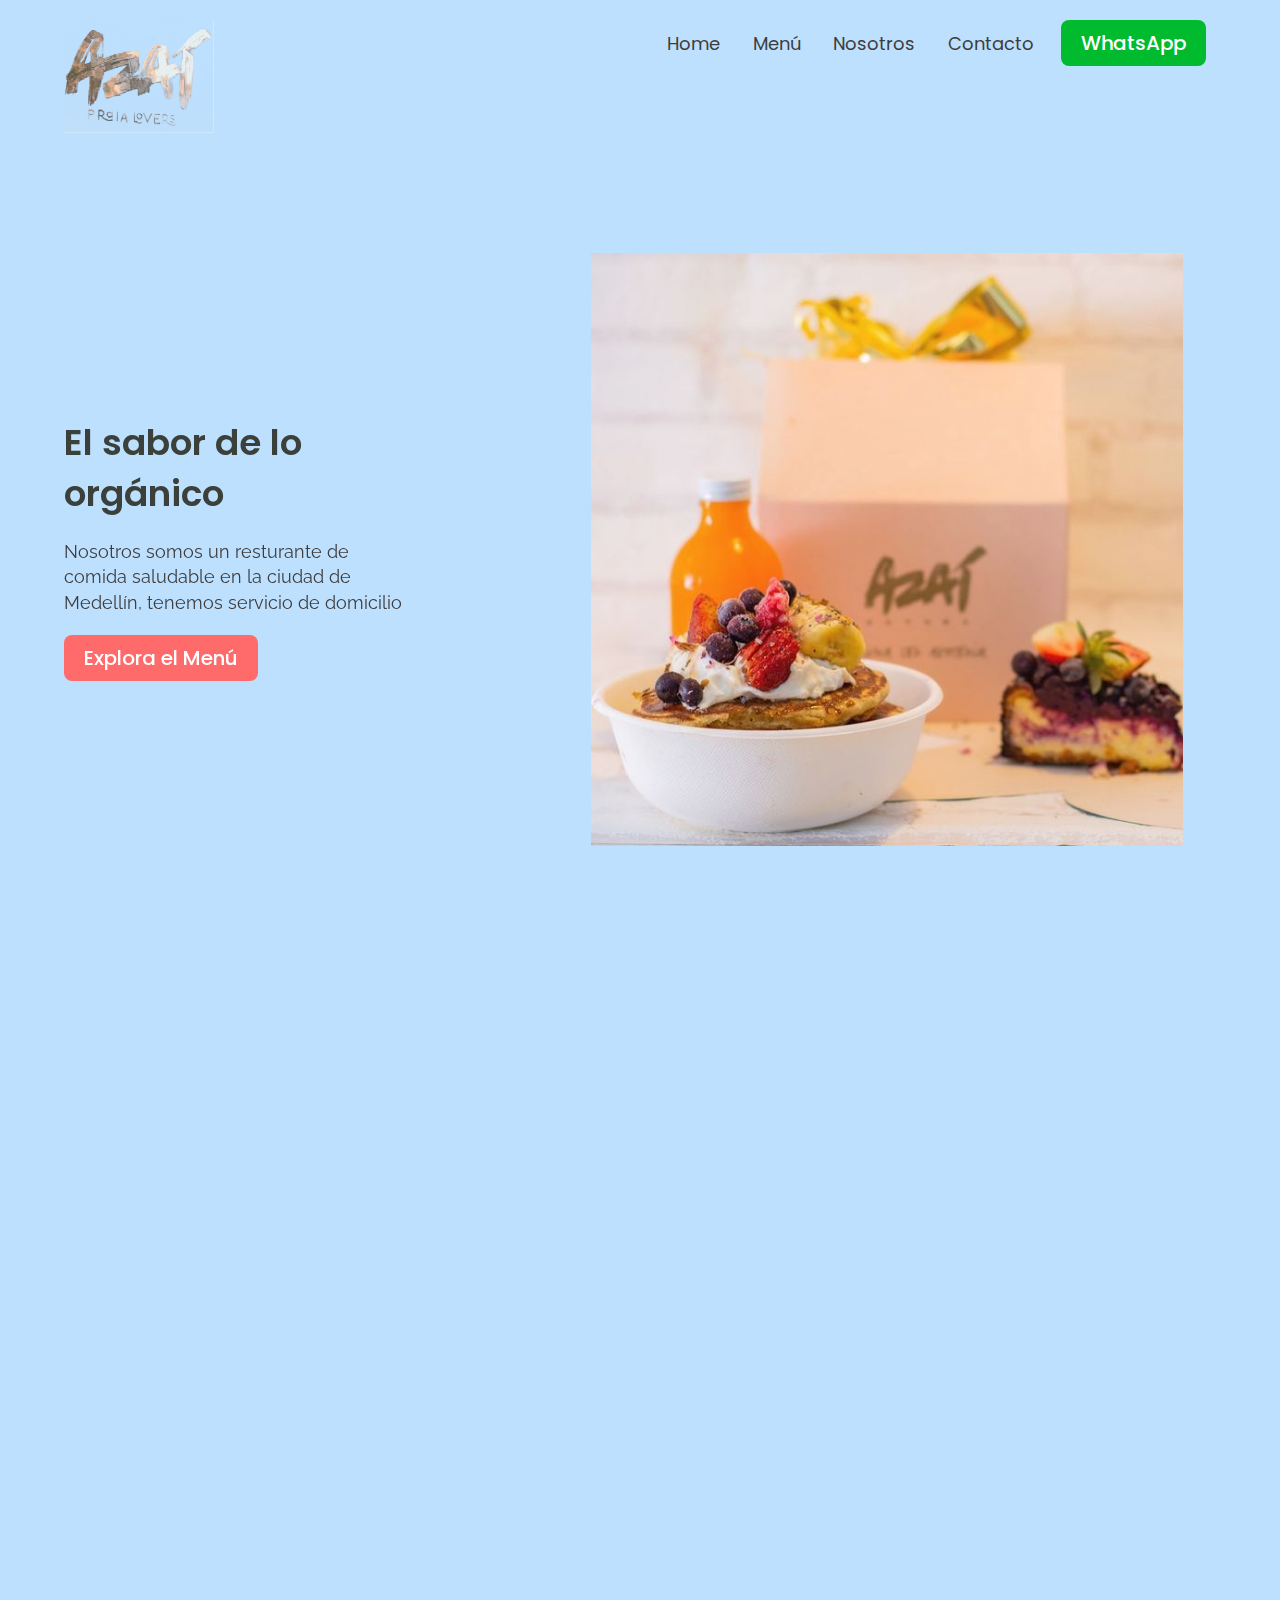
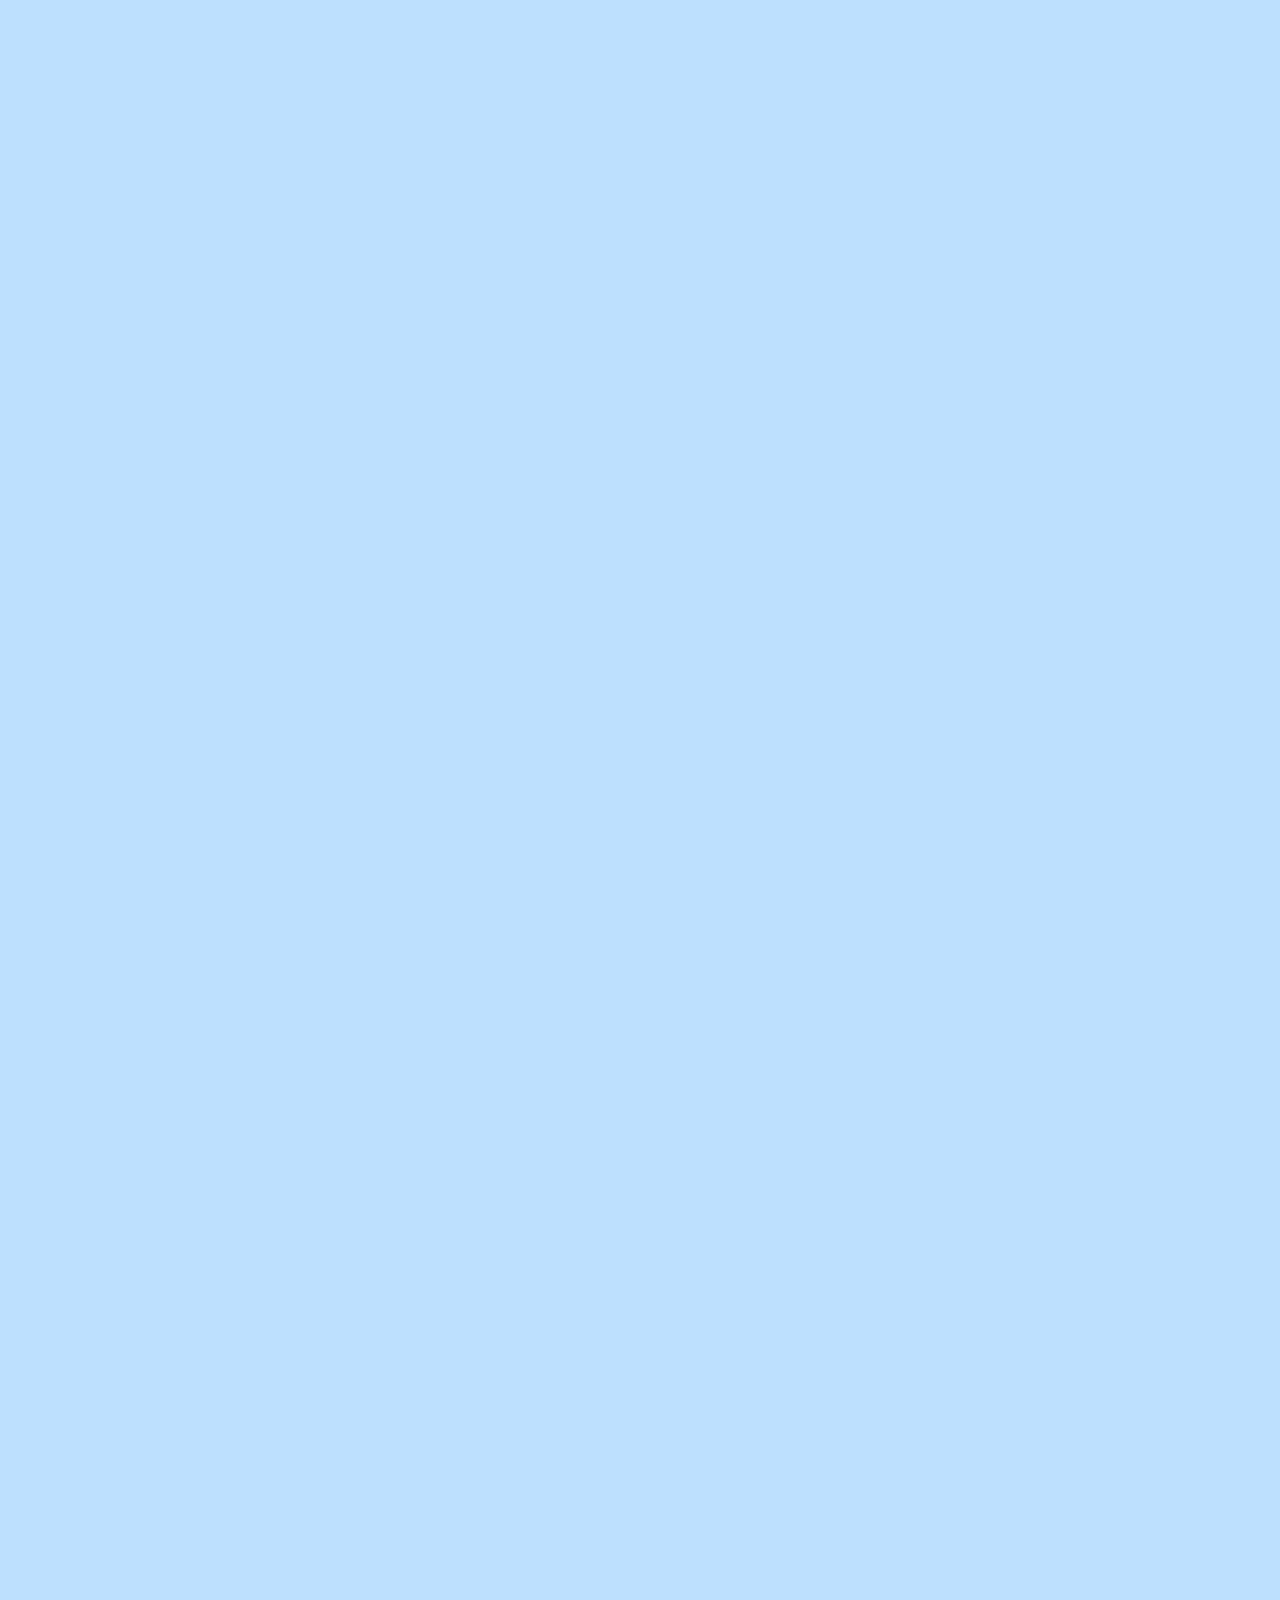
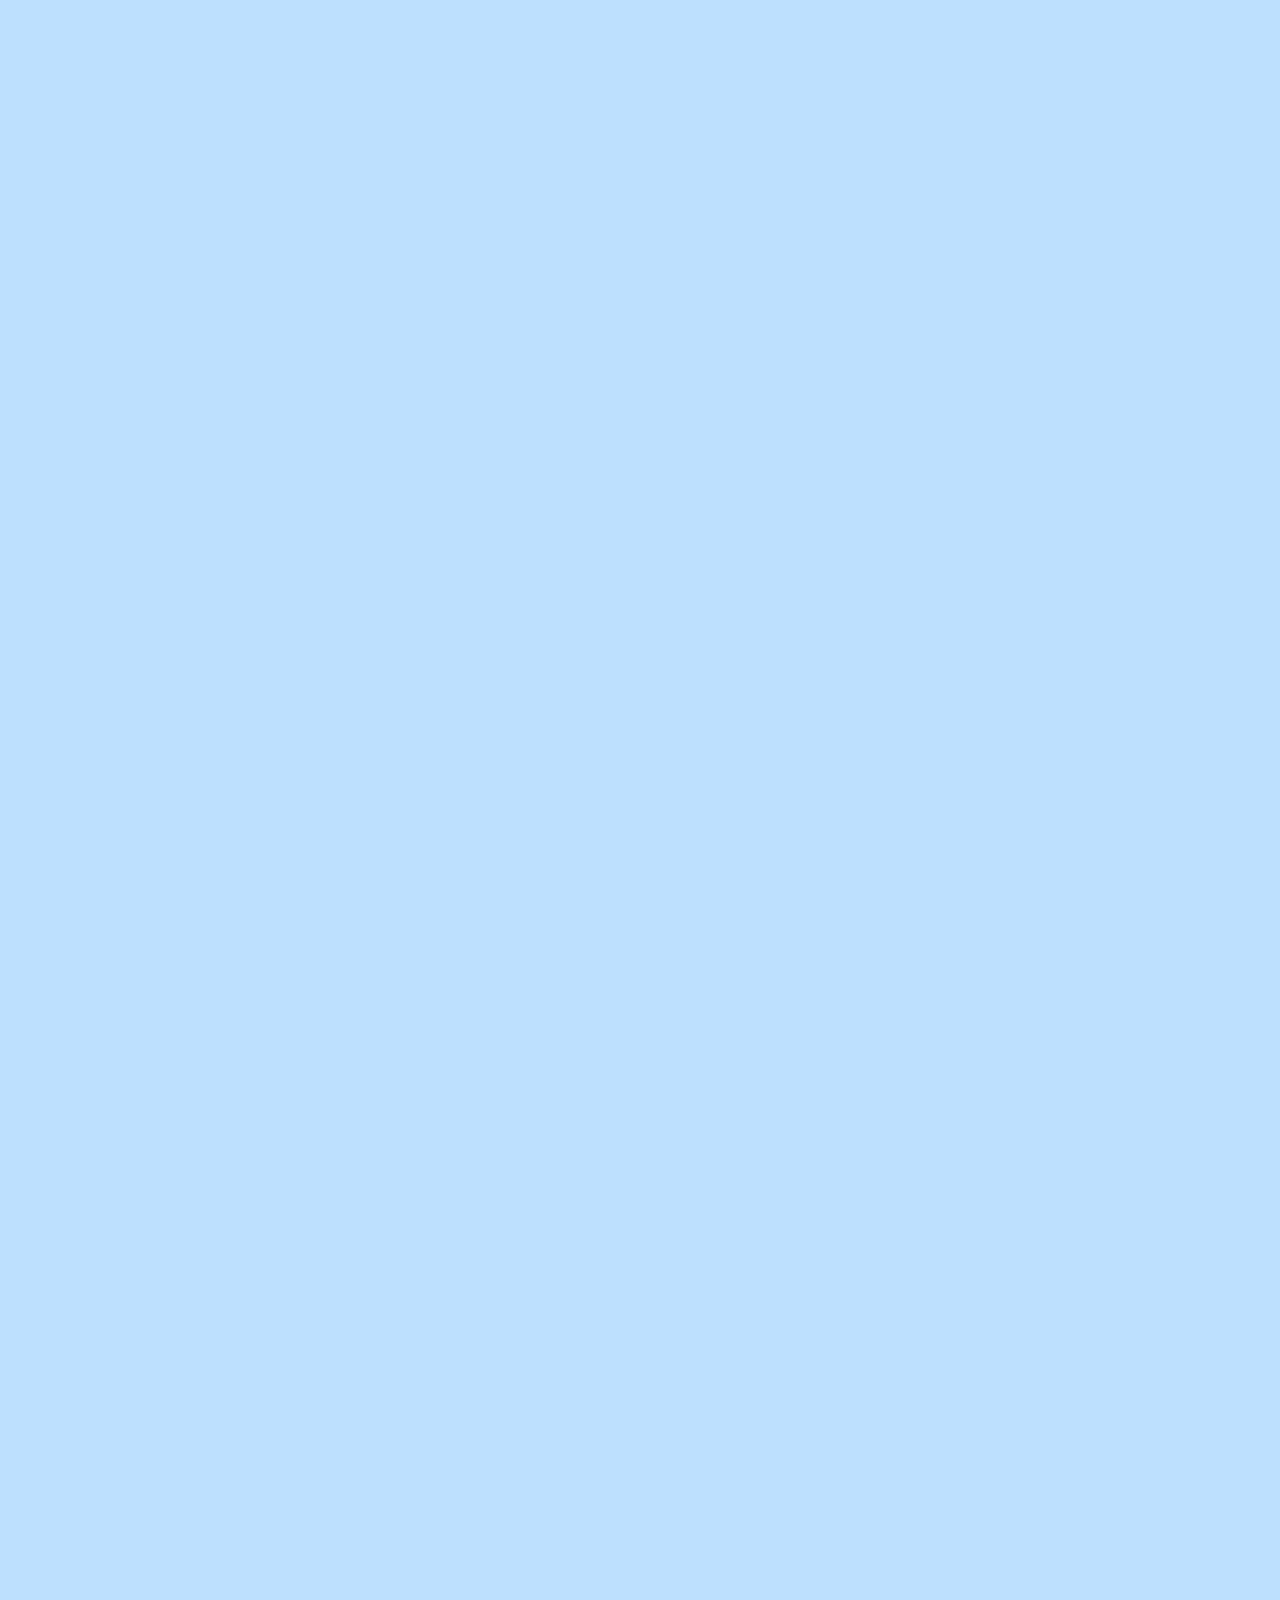
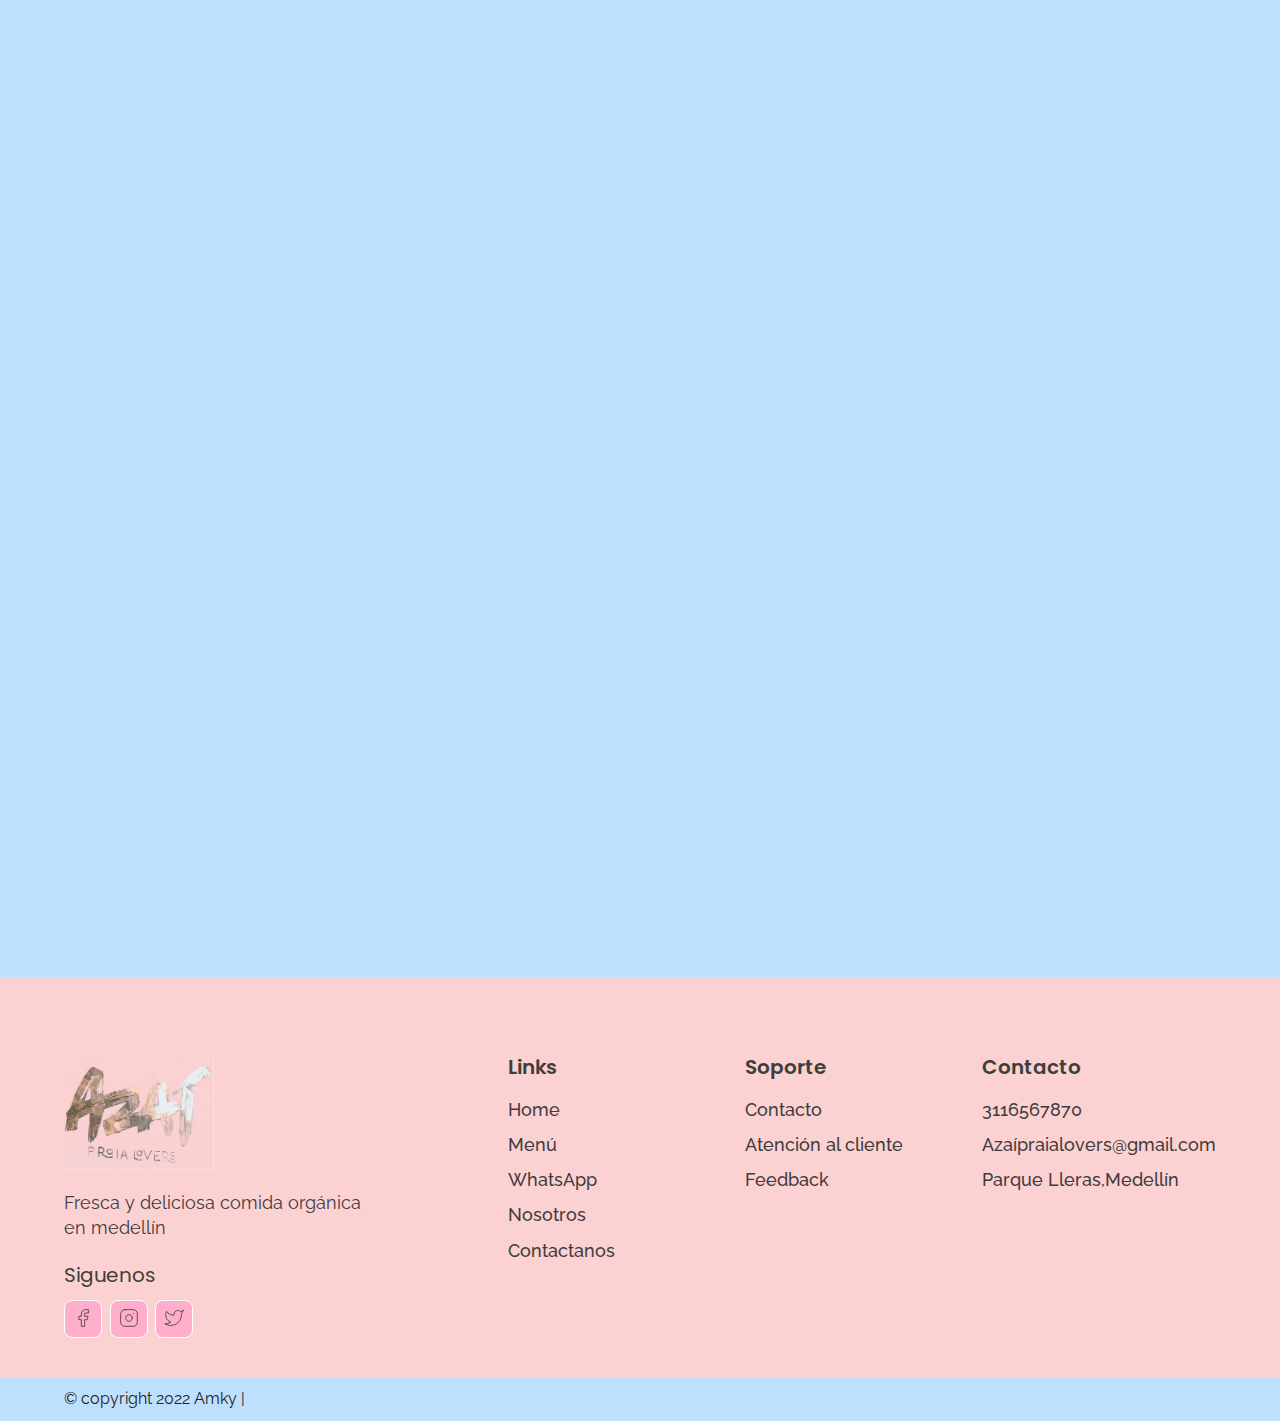
==== commit 4cd3a301: "Add files via upload" ====
--- a/index.html
+++ b/index.html
@@ -17,6 +17,7 @@
 </head>
 
 <body>
+
   <!-- Nav Section -->
   <div class="nav">
     <div class="container">
@@ -67,7 +68,7 @@
 
             <h1 class="hero__heading">El sabor de lo orgánico</h1>
             <p class="hero__info">
-             Nosotros somos un resturante de comida saludabble en la ciudad de Medellín, tenemos servicio de domicilio
+             Nosotros somos un resturante de comida saludable en la ciudad de Medellín, tenemos servicio de domicilio
             </p>
             <div class="button__wrapper">
               <a href="./menu.html" class="btn primary-btn1">Explora el Menú</a>
@@ -77,9 +78,9 @@
         </div>
         <div class="hero__right" data-aos="fade-right">
           <div class="hero__imgWrapper">
-            <img src="./images/plato6.jpg" style="width:550px">
-          </div>
-        </div
+            <img src="./images/plato6.jpg">
+          </div>
+        </div>
       </div>
     </div>
   </section>
@@ -399,7 +400,8 @@
             </div>
             <div class="testimonial__item__info">
               <h3 class="testimonial__item__name">Federico y Claudia</h3>
-           
+
+
               <p class="testimonial__item__text">
                 “Una cálida bienvenida con un fantástico servicio al cliente. Siempre genial, sabrosa comida servida con tuberías.
                 caliente, tal como nos encanta. Definitivamente lo recomendaría. Hemos estado repetidamente y es consistentemente
@@ -412,10 +414,11 @@
               <img src="./images/pareja.jpg" alt="Sayed Ahmed">
             </div>
             <div class="testimonial__item__info">
-              <h3 class="testimonial__item__name">Brayan</h3>
-              
+              <h3 class="testimonial__item__name">....</h3>
+
+
               <p class="testimonial__item__text">
-               “Solo me gustaría darle las gracias por el excelente servicio que recibimos en su restaurante anoche.
+        “Solo me gustaría darle las gracias por el excelente servicio que recibimos en su restaurante anoche.
                 Aunque el lugar estaba muy ocupado, la pasamos excelente y realmente apreciamos el concierto.
                 entretenimiento también!”
               </p>
@@ -438,10 +441,10 @@
       <div class="footer__wrapper">
         <div class="footer__col1">
           <div class="footer__logo">
-             <img src="./images/logo de azai-1.png" alt="shaif's cuisine" style="width:150px">
+          <img src="./images/logo de azai-1.png" alt="shaif's cuisine" style="width:150px">
           </div>
           <p class="footer__desc">
-            Fresca y deliciosa comida organica en medellín
+            Fresca y deliciosa comida orgánica en medellín
           </p>
           <div class="footer__socials">
             <h4 class="footer__socials__title">Siguenos</h4>
@@ -499,7 +502,7 @@
             <li>
               <a href="./contact.html">Contactanos</a>
             </li>
-            
+
           </ol>
         </div>
         <div class="footer__col3">
@@ -540,7 +543,7 @@
   <div id="copyright">
     <div class="container">
       <p class="copyright__text">
-        © copyright 2022 Amky | 
+        © copyright 2022 Amky |
       </p>
     </div>
   </div>
--- a/components.css
+++ b/components.css
@@ -98,7 +98,7 @@
 	padding: 1.2rem 2rem;
 }
 .primary-btn {
-	color: var(--white-1);
+	color: white;
 	background-color:#00bb2d;
 }
 @media only screen and (min-width: 700px) {
@@ -119,7 +119,7 @@
 	padding: 1.2rem 2rem;
 }
 .primary-btn1 {
-	color: var(--white-1);
+	color: white;
 	background-color:#ff6a6a;
 }
 @media only screen and (min-width: 700px) {
--- a/home.css
+++ b/home.css
@@ -614,6 +614,7 @@
 	right: 0;
 	top: 0;
 }
+
 @media only screen and (min-width: 768px) {
 	.newsletter__wrapper {
 		flex-direction: row;
@@ -644,5 +645,8 @@
 		font-size: 1.8rem;
 		padding: 0 3rem;
 	}
-}
+	
+
+}
+
 /* End Newsletter Section */
